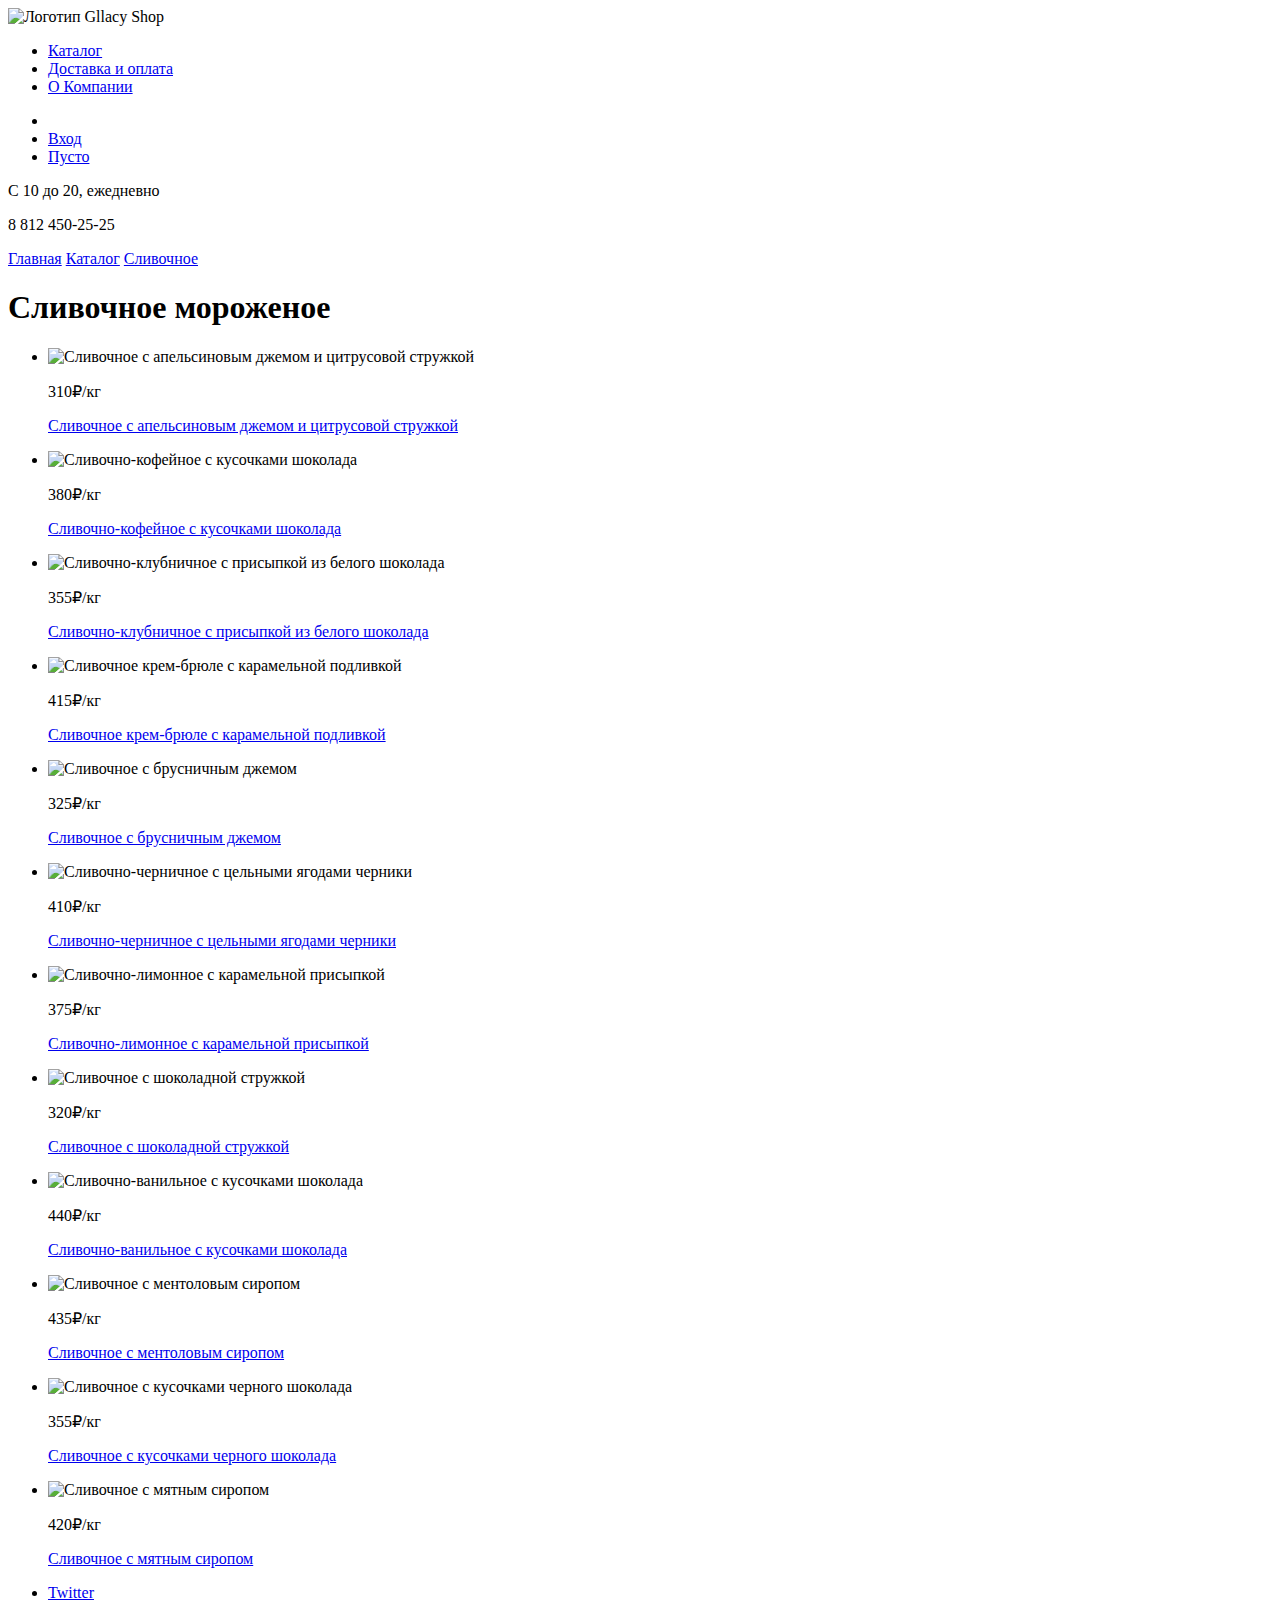
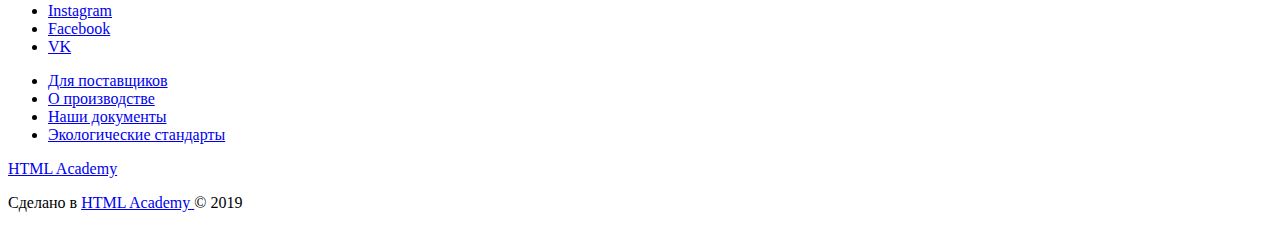
==== catalog.html @ faef2a08 "прогнал через валидатор и увидел пару грубых ошибок!!" ====
<!DOCTYPE html>
<html lang="ru">
  <head>
    <meta charset="utf-8">
    <title>HTML Academy: Глейси</title>
    <link rel="stylesheet" href="style.css">
  </head>
  <body>
    <header class="main-header">
         <nav class="main-navigation">
           <a class="main-header-logo">
             <img src="img/index-logo.svg" alt="Логотип Gllacy Shop">
           </a>
           <ul class="site-navigation">
            <li class="navs"><a href="catalog.html">Каталог</a></li>
            <li class="navs"><a href="delivery.html">Доставка и оплата</a></li>
            <li class="navs"><a href="about.html">О Компании</a></li>
          </ul>
          <ul class="user-navigation">
            <li class="search">
              <!-- здесь будет кнопка поиска -->
            </li>
            <li class="login-link">
              <a href="entrance.html">Вход</a>
            </li>
            <li class="basket">
              <a href="basket.html">Пусто</a>
            </li>
          </ul>
           </nav>
           <section class="timeandphone">
             <p class="time">
               С 10 до 20, ежедневно
             </p>
             <p class="phone">
               8 812 450-25-25
             </p>
           </section>
         </header>

        <div class="catalog">
          <a href="#">Главная</a>
          <a href="#">Каталог</a>
          <a class="active" href="#">Сливочное</a>
        </div>

        <h1>Сливочное мороженое</h1>


       <main class="ice-cream">
         <ul class="ice-cream-list">
           <!-- Первая строка -->
           <li class="ice-cream-item">
             <img src="#" alt="Сливочное с апельсиновым джемом и цитрусовой стружкой">
             <p>
               310₽<span class="kg">/кг</span>
             </p>
            <p>
              <a href="#">Сливочное с апельсиновым джемом и цитрусовой стружкой</a>
            </p>
           </li>
           <li class="ice-cream-item">
             <img src="#" alt="Сливочно-кофейное с кусочками шоколада">
             <p>
               380₽<span class="kg">/кг</span>
             </p>
            <p>
              <a href="#">Сливочно-кофейное с кусочками шоколада</a>
            </p>
           </li>
           <li class="ice-cream-item">
             <img src="#" alt="Сливочно-клубничное с присыпкой из белого шоколада">
             <p>
               355₽<span class="kg">/кг</span>
             </p>
            <p>
              <a href="#">Сливочно-клубничное с присыпкой из белого шоколада</a>
            </p>
           </li>
           <li class="ice-cream-item">
             <img src="#" alt="Сливочное крем-брюле с карамельной подливкой">
             <p>
               415₽<span class="kg">/кг</span>
             </p>
            <p>
              <a href="#">Сливочное крем-брюле с карамельной подливкой</a>
            </p>
           </li>
          <!-- Вторая строка -->
           <li class="ice-cream-item">
             <img src="#" alt="Сливочное с брусничным джемом">
             <p>
               325₽<span class="kg">/кг</span>
             </p>
            <p>
              <a href="#">Сливочное с брусничным джемом</a>
            </p>
           </li>
           <li class="ice-cream-item">
             <img src="#" alt="Сливочно-черничное с цельными ягодами черники">
             <p>
               410₽<span class="kg">/кг</span>
             </p>
            <p>
              <a href="#">Сливочно-черничное с цельными ягодами черники</a>
            </p>
           </li>
           <li class="ice-cream-item">
             <img src="#" alt="Сливочно-лимонное с карамельной присыпкой">
             <p>
               375₽<span class="kg">/кг</span>
             </p>
            <p>
              <a href="#">Сливочно-лимонное с карамельной присыпкой</a>
            </p>
           </li>
           <li class="ice-cream-item">
             <img src="#" alt="Сливочное с шоколадной стружкой">
             <p>
               320₽<span class="kg">/кг</span>
             </p>
            <p>
              <a href="#">Сливочное с шоколадной стружкой</a>
            </p>
           </li>
           <!-- Третья строка -->
           <li class="ice-cream-item">
             <img src="#" alt="Сливочно-ванильное с кусочками шоколада">
             <p>
               440₽<span class="kg">/кг</span>
             </p>
            <p>
              <a href="#">Сливочно-ванильное с кусочками шоколада</a>
            </p>
           </li>
           <li class="ice-cream-item">
             <img src="#" alt="Сливочное с ментоловым сиропом">
             <p>
               435₽<span class="kg">/кг</span>
             </p>
            <p>
              <a href="#">Сливочное с ментоловым сиропом</a>
            </p>
           </li>
           <li class="ice-cream-item">
             <img src="#" alt="Сливочное с кусочками черного шоколада">
             <p>
               355₽<span class="kg">/кг</span>
             </p>
            <p>
              <a href="#">Сливочное с кусочками черного шоколада</a>
            </p>
           </li>
           <li class="ice-cream-item">
             <img src="#" alt="Сливочное с мятным сиропом">
             <p>
               420₽<span class="kg">/кг</span>
             </p>
            <p>
              <a href="#">Сливочное с мятным сиропом</a>
            </p>
           </li>
         </ul>


       </main>
       <footer class="main-footer">
         <ul class="footer-social">
           <li class="social-button"><a href="#">Twitter</a></li>
           <li class="social-button"><a href="#">Instagram</a></li>
           <li class="social-button"><a href="#">Facebook</a></li>
           <li class="social-button"><a href="#">VK</a></li>
         </ul>
           <ul class="about">
             <li><a class="about-link" href="supplier.html">Для поставщиков</a></li>
             <li><a class="about-link" href="aboutus.html">О производстве</a></li>
             <li><a class="about-link" href="docs.html">Наши документы</a></li>
             <li><a class="about-link" href="eco.html">Экологические стандарты</a></li>
           </ul>
         <div class="copyright">
           <a class="copyright-button" href="https://htmlacademy.ru/intensive/htmlcss">
             HTML Academy
           </a>
           <p>
             Сделано в <a href="https://htmlacademy.ru/intensive/htmlcss">
               HTML Academy
             </a> © 2019
           </p>
         </div>
       </footer>
  </body>
</html>
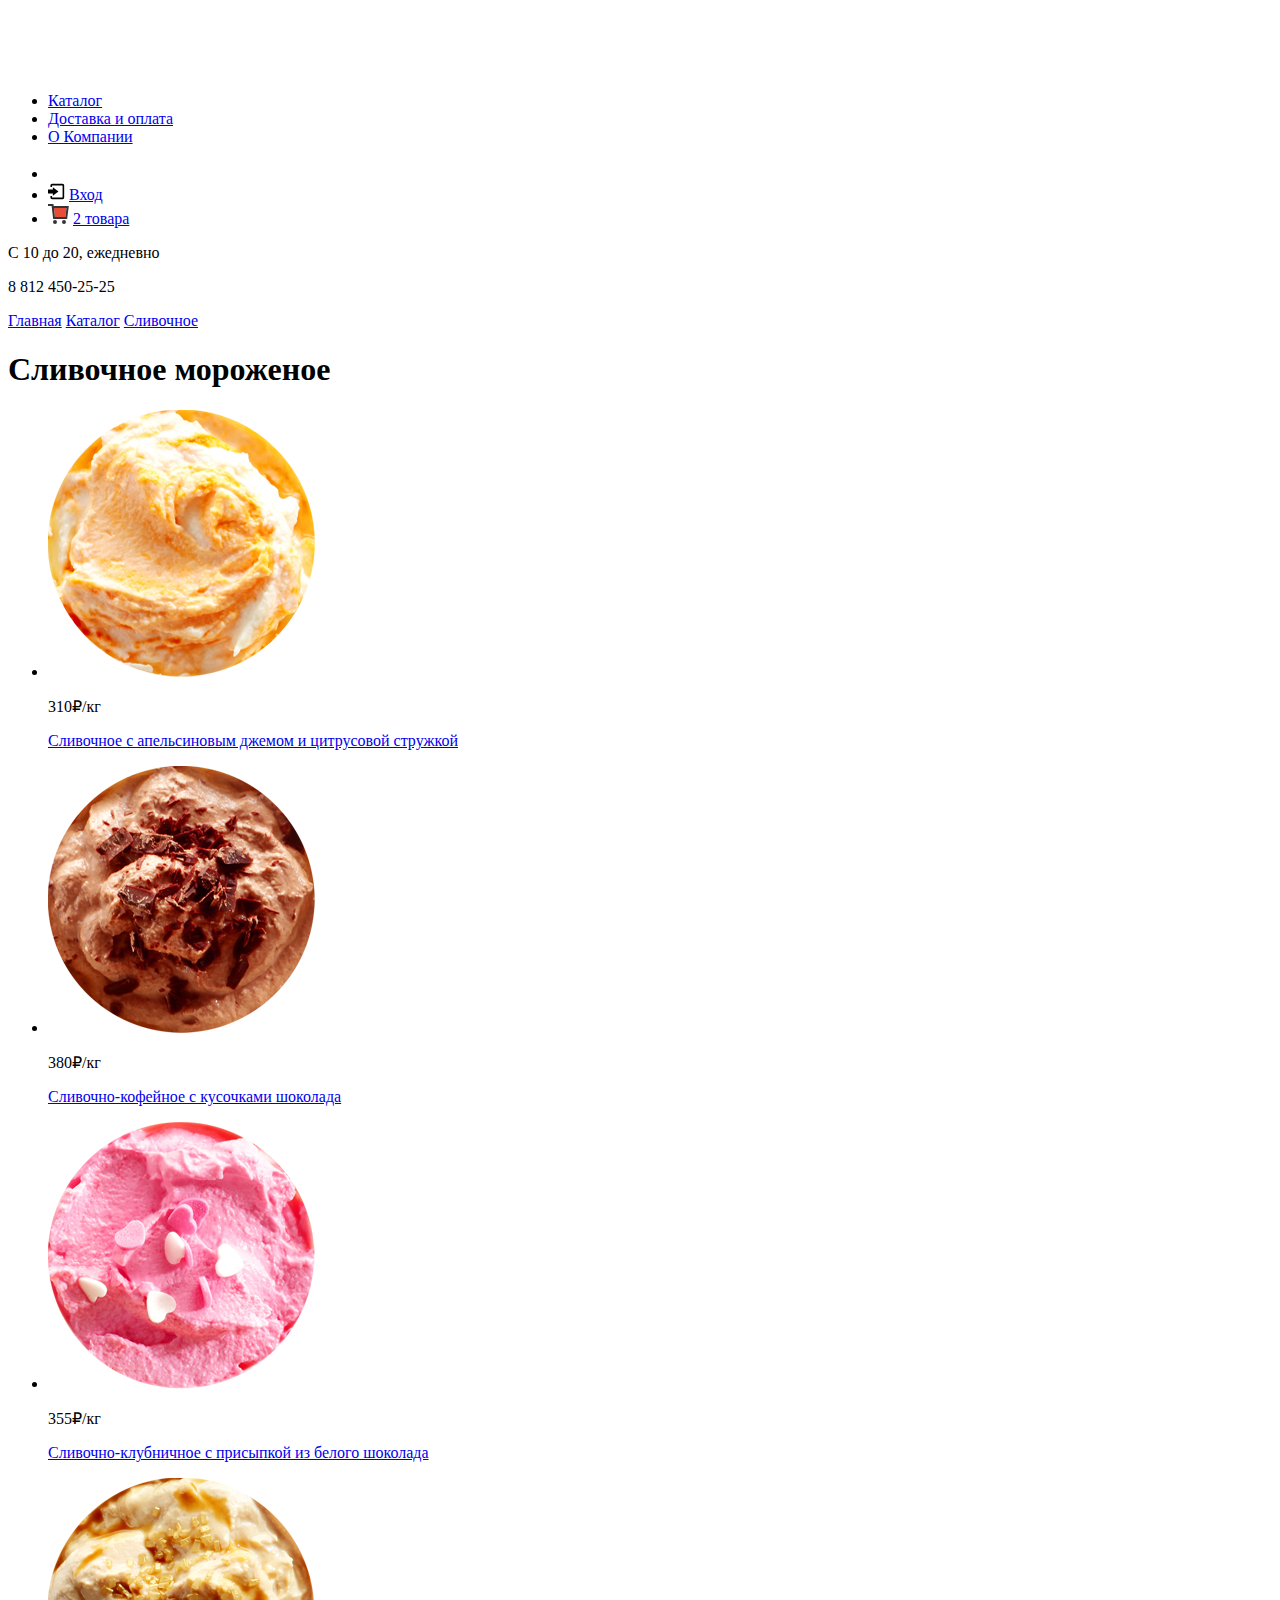
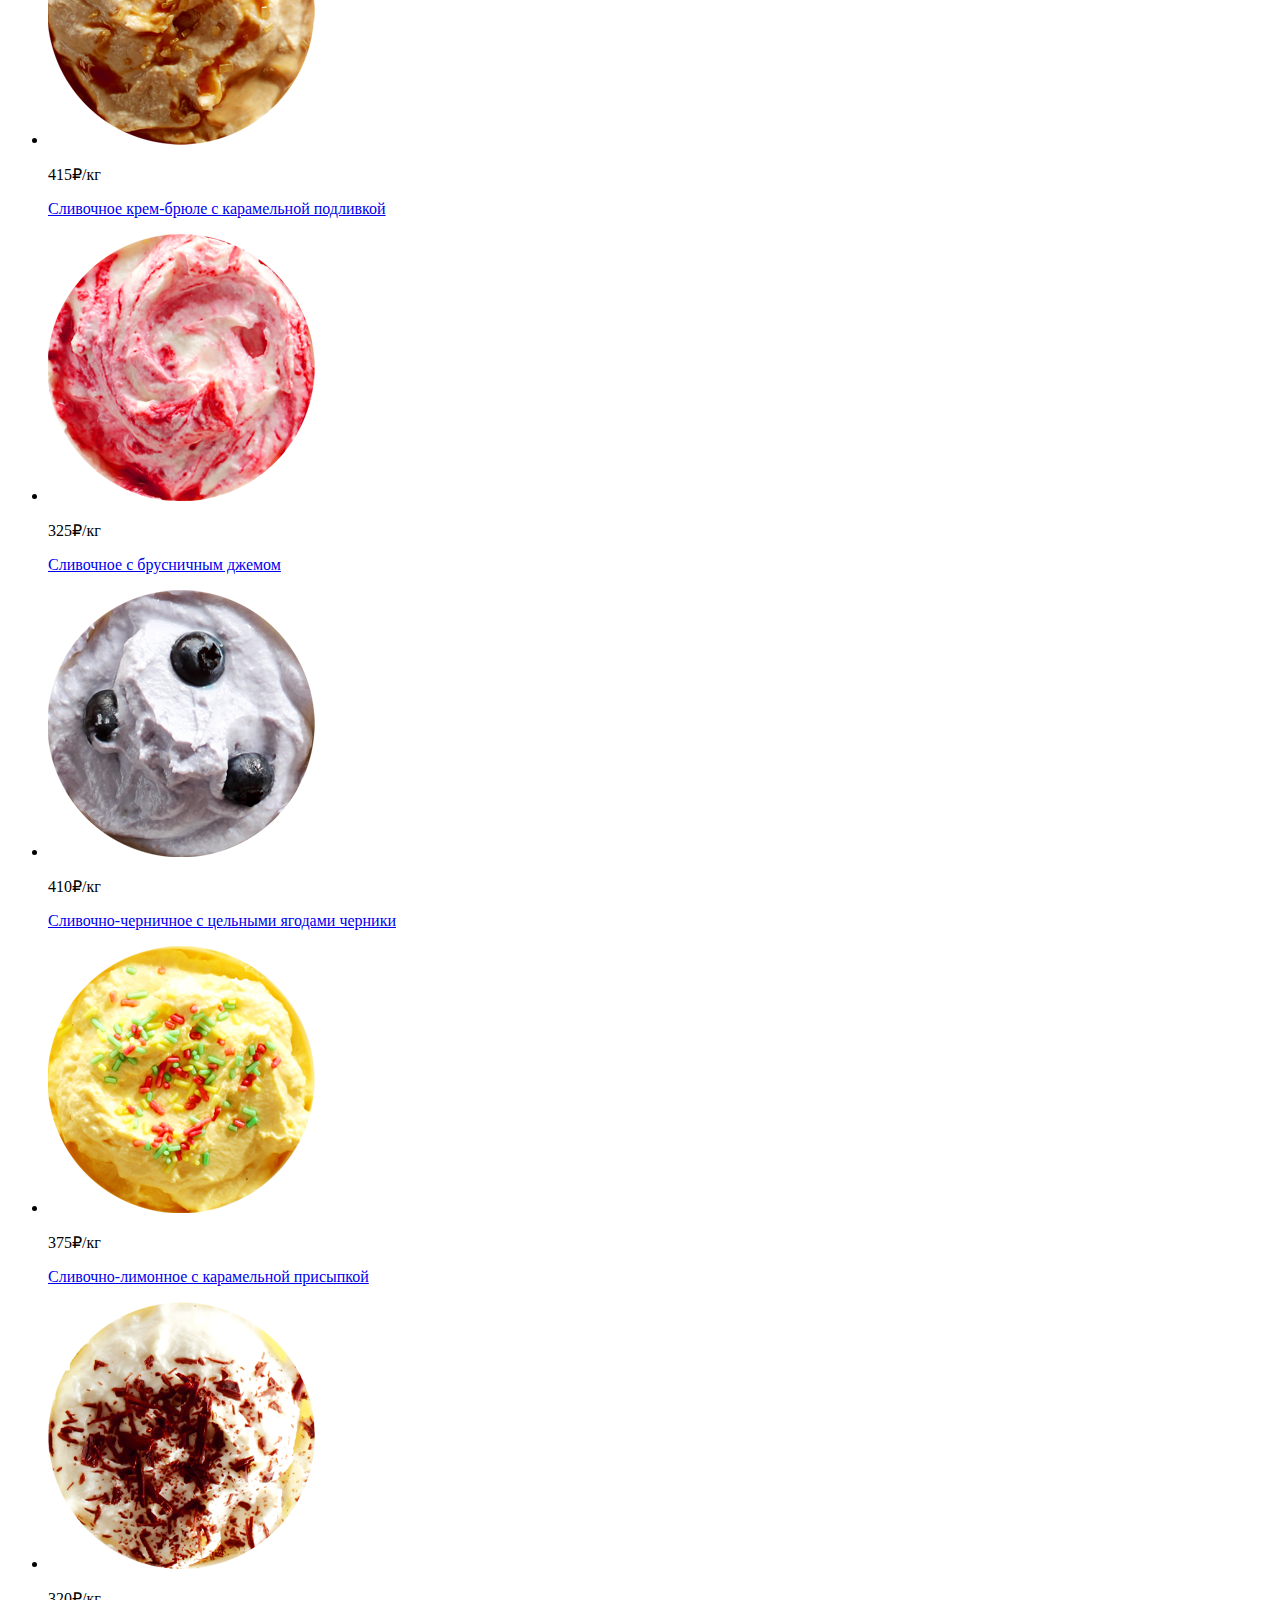
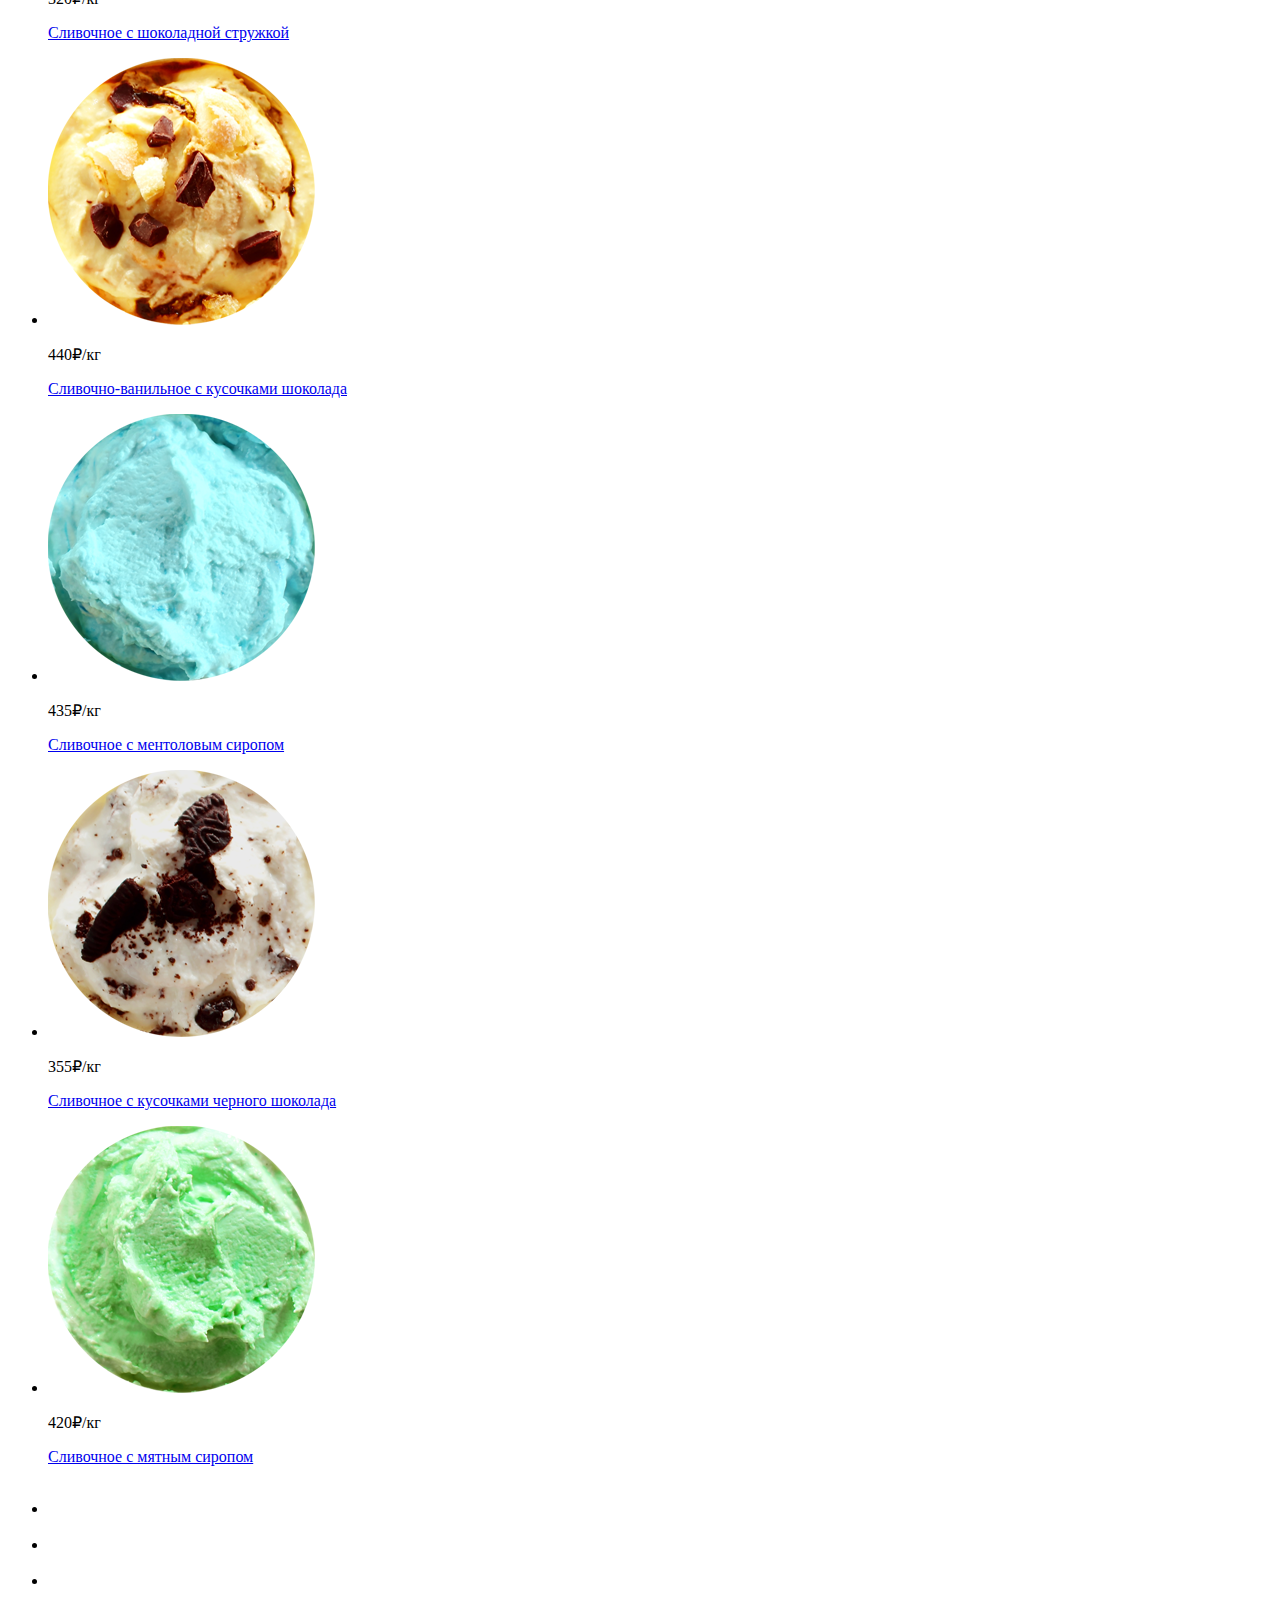
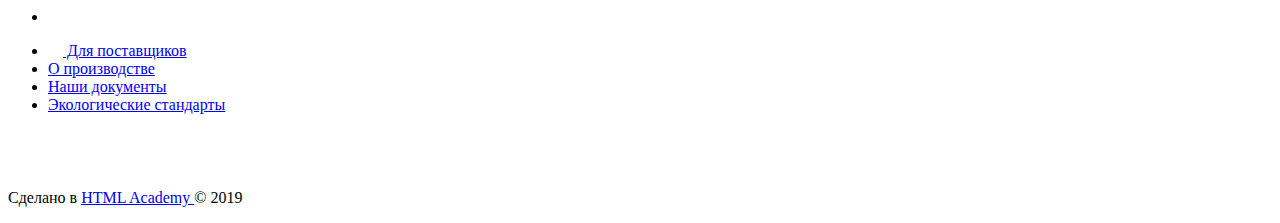
==== commit fff50b74: "6. Основное задание: готовим графику личного проекта" ====
--- a/catalog.html
+++ b/catalog.html
@@ -9,7 +9,7 @@
     <header class="main-header">
          <nav class="main-navigation">
            <a class="main-header-logo">
-             <img src="img/index-logo.svg" alt="Логотип Gllacy Shop">
+             <img src="img/logo.svg" width="154" height="64" alt="Логотип Gllacy Shop">
            </a>
            <ul class="site-navigation">
             <li class="navs"><a href="catalog.html">Каталог</a></li>
@@ -18,13 +18,15 @@
           </ul>
           <ul class="user-navigation">
             <li class="search">
-              <!-- здесь будет кнопка поиска -->
+              <img src="img/loupe.svg" width="17" height="17" alt="лупа поиска">
             </li>
             <li class="login-link">
+              <img src="img/entrance.svg" width="17" height="17" alt="Вход">
               <a href="entrance.html">Вход</a>
             </li>
             <li class="basket">
-              <a href="basket.html">Пусто</a>
+              <img src="img/basket-red.svg" width="21" height="20" alt="Пустая корзина">
+              <a href="basket.html">2 товара</a>
             </li>
           </ul>
            </nav>
@@ -51,7 +53,7 @@
          <ul class="ice-cream-list">
            <!-- Первая строка -->
            <li class="ice-cream-item">
-             <img src="#" alt="Сливочное с апельсиновым джемом и цитрусовой стружкой">
+             <img src="img/1.png" width="267" height="267" alt="Сливочное с апельсиновым джемом и цитрусовой стружкой">
              <p>
                310₽<span class="kg">/кг</span>
              </p>
@@ -60,7 +62,7 @@
             </p>
            </li>
            <li class="ice-cream-item">
-             <img src="#" alt="Сливочно-кофейное с кусочками шоколада">
+             <img src="img/2.png" width="267" height="267" alt="Сливочно-кофейное с кусочками шоколада">
              <p>
                380₽<span class="kg">/кг</span>
              </p>
@@ -69,7 +71,7 @@
             </p>
            </li>
            <li class="ice-cream-item">
-             <img src="#" alt="Сливочно-клубничное с присыпкой из белого шоколада">
+             <img src="img/3.png" width="267" height="267" alt="Сливочно-клубничное с присыпкой из белого шоколада">
              <p>
                355₽<span class="kg">/кг</span>
              </p>
@@ -78,7 +80,7 @@
             </p>
            </li>
            <li class="ice-cream-item">
-             <img src="#" alt="Сливочное крем-брюле с карамельной подливкой">
+             <img src="img/4.png" width="267" height="267" alt="Сливочное крем-брюле с карамельной подливкой">
              <p>
                415₽<span class="kg">/кг</span>
              </p>
@@ -88,7 +90,7 @@
            </li>
           <!-- Вторая строка -->
            <li class="ice-cream-item">
-             <img src="#" alt="Сливочное с брусничным джемом">
+             <img src="img/5.png" width="267" height="267" alt="Сливочное с брусничным джемом">
              <p>
                325₽<span class="kg">/кг</span>
              </p>
@@ -97,7 +99,7 @@
             </p>
            </li>
            <li class="ice-cream-item">
-             <img src="#" alt="Сливочно-черничное с цельными ягодами черники">
+            <img src="img/6.png" width="267" height="267" alt="Сливочно-черничное с цельными ягодами черники">
              <p>
                410₽<span class="kg">/кг</span>
              </p>
@@ -106,7 +108,7 @@
             </p>
            </li>
            <li class="ice-cream-item">
-             <img src="#" alt="Сливочно-лимонное с карамельной присыпкой">
+             <img src="img/7.png" width="267" height="267" alt="Сливочно-лимонное с карамельной присыпкой">
              <p>
                375₽<span class="kg">/кг</span>
              </p>
@@ -115,7 +117,7 @@
             </p>
            </li>
            <li class="ice-cream-item">
-             <img src="#" alt="Сливочное с шоколадной стружкой">
+            <img src="img/8.png" width="267" height="267" alt="Сливочное с шоколадной стружкой">
              <p>
                320₽<span class="kg">/кг</span>
              </p>
@@ -125,7 +127,7 @@
            </li>
            <!-- Третья строка -->
            <li class="ice-cream-item">
-             <img src="#" alt="Сливочно-ванильное с кусочками шоколада">
+             <img src="img/9.png" width="267" height="267" alt="Сливочно-ванильное с кусочками шоколада">
              <p>
                440₽<span class="kg">/кг</span>
              </p>
@@ -134,7 +136,7 @@
             </p>
            </li>
            <li class="ice-cream-item">
-             <img src="#" alt="Сливочное с ментоловым сиропом">
+             <img src="img/10.png" width="267" height="267" alt="Сливочное с ментоловым сиропом">
              <p>
                435₽<span class="kg">/кг</span>
              </p>
@@ -143,7 +145,7 @@
             </p>
            </li>
            <li class="ice-cream-item">
-             <img src="#" alt="Сливочное с кусочками черного шоколада">
+             <img src="img/11.png" width="267" height="267" alt="Сливочное с кусочками черного шоколада">
              <p>
                355₽<span class="kg">/кг</span>
              </p>
@@ -152,7 +154,7 @@
             </p>
            </li>
            <li class="ice-cream-item">
-             <img src="#" alt="Сливочное с мятным сиропом">
+            <img src="img/12.png" width="267" height="267" alt="Сливочное с мятным сиропом">
              <p>
                420₽<span class="kg">/кг</span>
              </p>
@@ -166,20 +168,30 @@
        </main>
        <footer class="main-footer">
          <ul class="footer-social">
-           <li class="social-button"><a href="#">Twitter</a></li>
-           <li class="social-button"><a href="#">Instagram</a></li>
-           <li class="social-button"><a href="#">Facebook</a></li>
-           <li class="social-button"><a href="#">VK</a></li>
+           <li class="social-button">
+             <img src="img/twitter.svg" width="32" height="32" alt="Twitter" />
+           </li>
+           <li class="social-button">
+             <img src="img/instagram.svg" width="32" height="32" alt="Instagram" />
+           </li>
+           <li class="social-button">
+             <img src="img/facebook.svg" width="32" height="32" alt="Facebook" />
+           </li>
+           <li class="social-button">
+             <img src="img/vk.svg" width="32" height="32" alt="VK" />
+           </li>
          </ul>
            <ul class="about">
-             <li><a class="about-link" href="supplier.html">Для поставщиков</a></li>
+             <li><a class="about-link" href="supplier.html">
+               <img src="img/heart.svg" width="15" height="13" alt="сердечко" />
+               Для поставщиков</a></li>
              <li><a class="about-link" href="aboutus.html">О производстве</a></li>
              <li><a class="about-link" href="docs.html">Наши документы</a></li>
              <li><a class="about-link" href="eco.html">Экологические стандарты</a></li>
            </ul>
          <div class="copyright">
            <a class="copyright-button" href="https://htmlacademy.ru/intensive/htmlcss">
-             HTML Academy
+             <img src="img/logo-htmlacademy.svg" width="108" height="39" alt="HTML Academy" />
            </a>
            <p>
              Сделано в <a href="https://htmlacademy.ru/intensive/htmlcss">
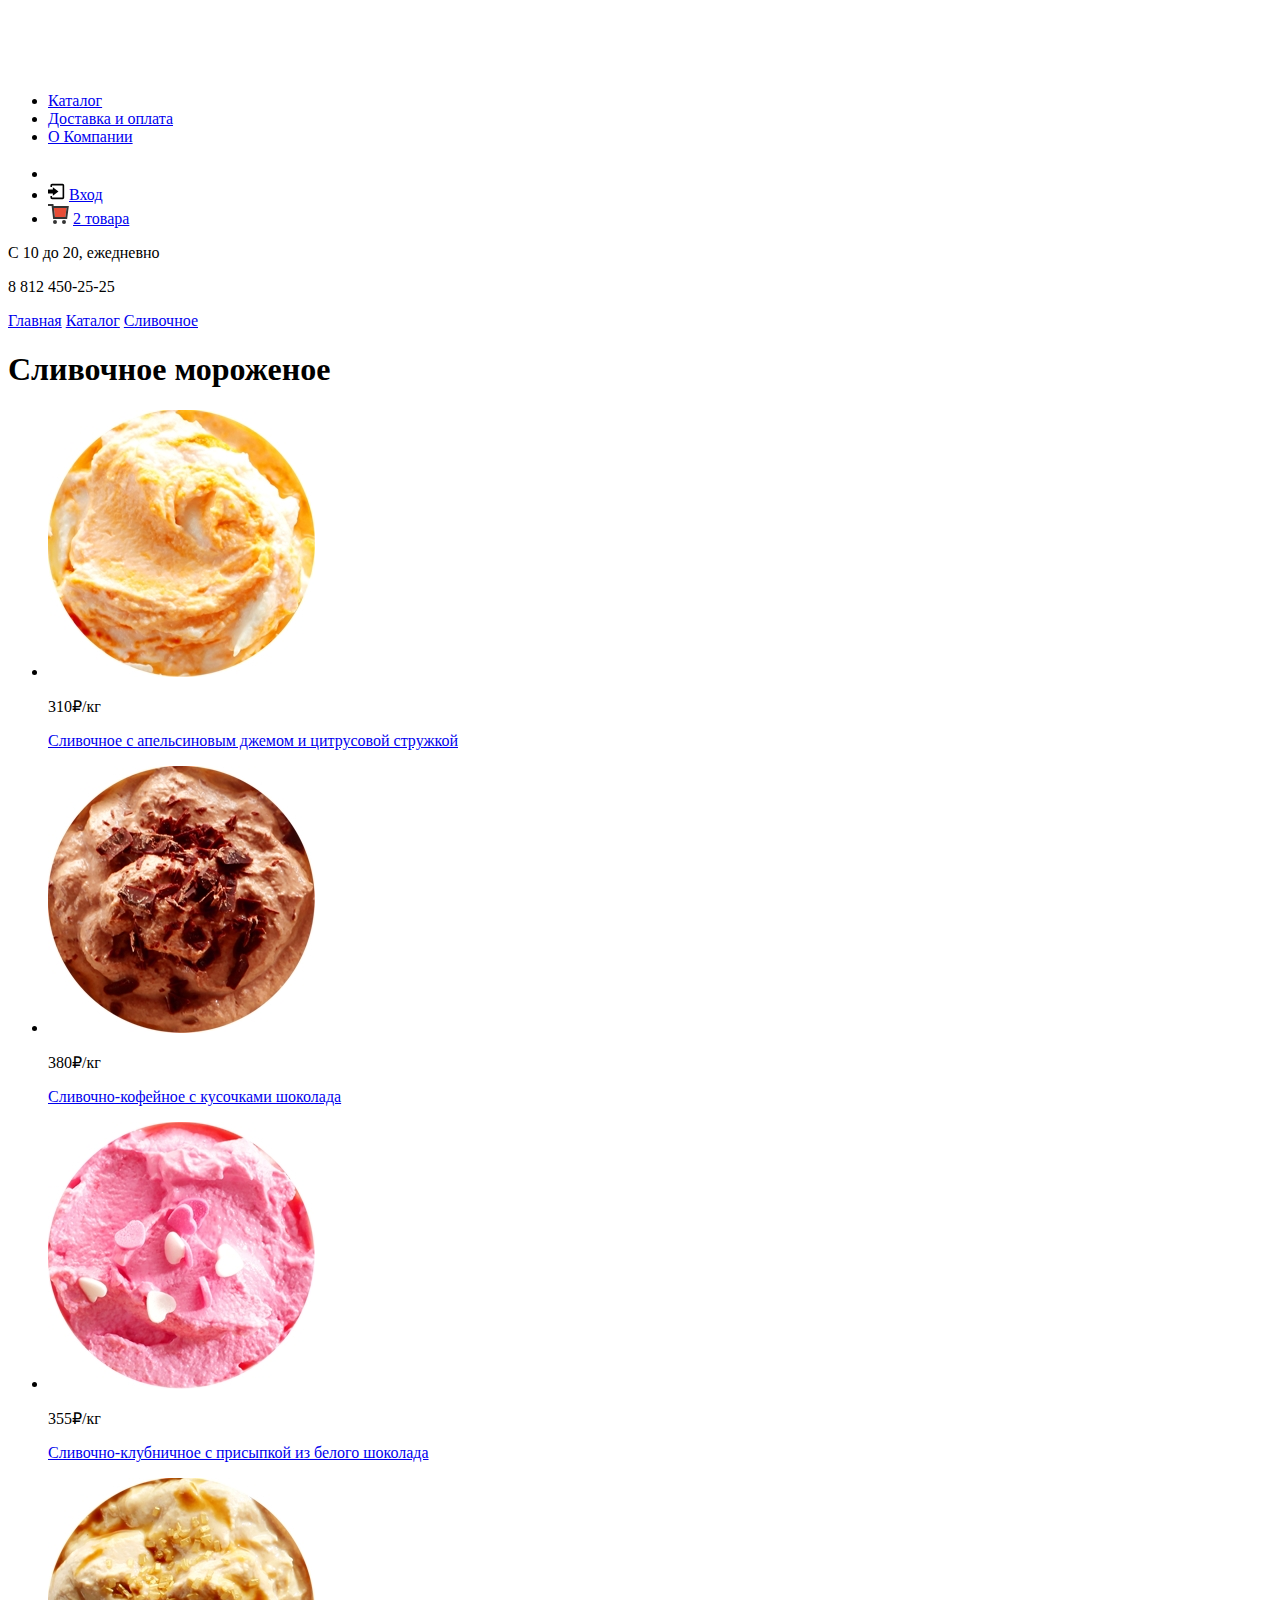
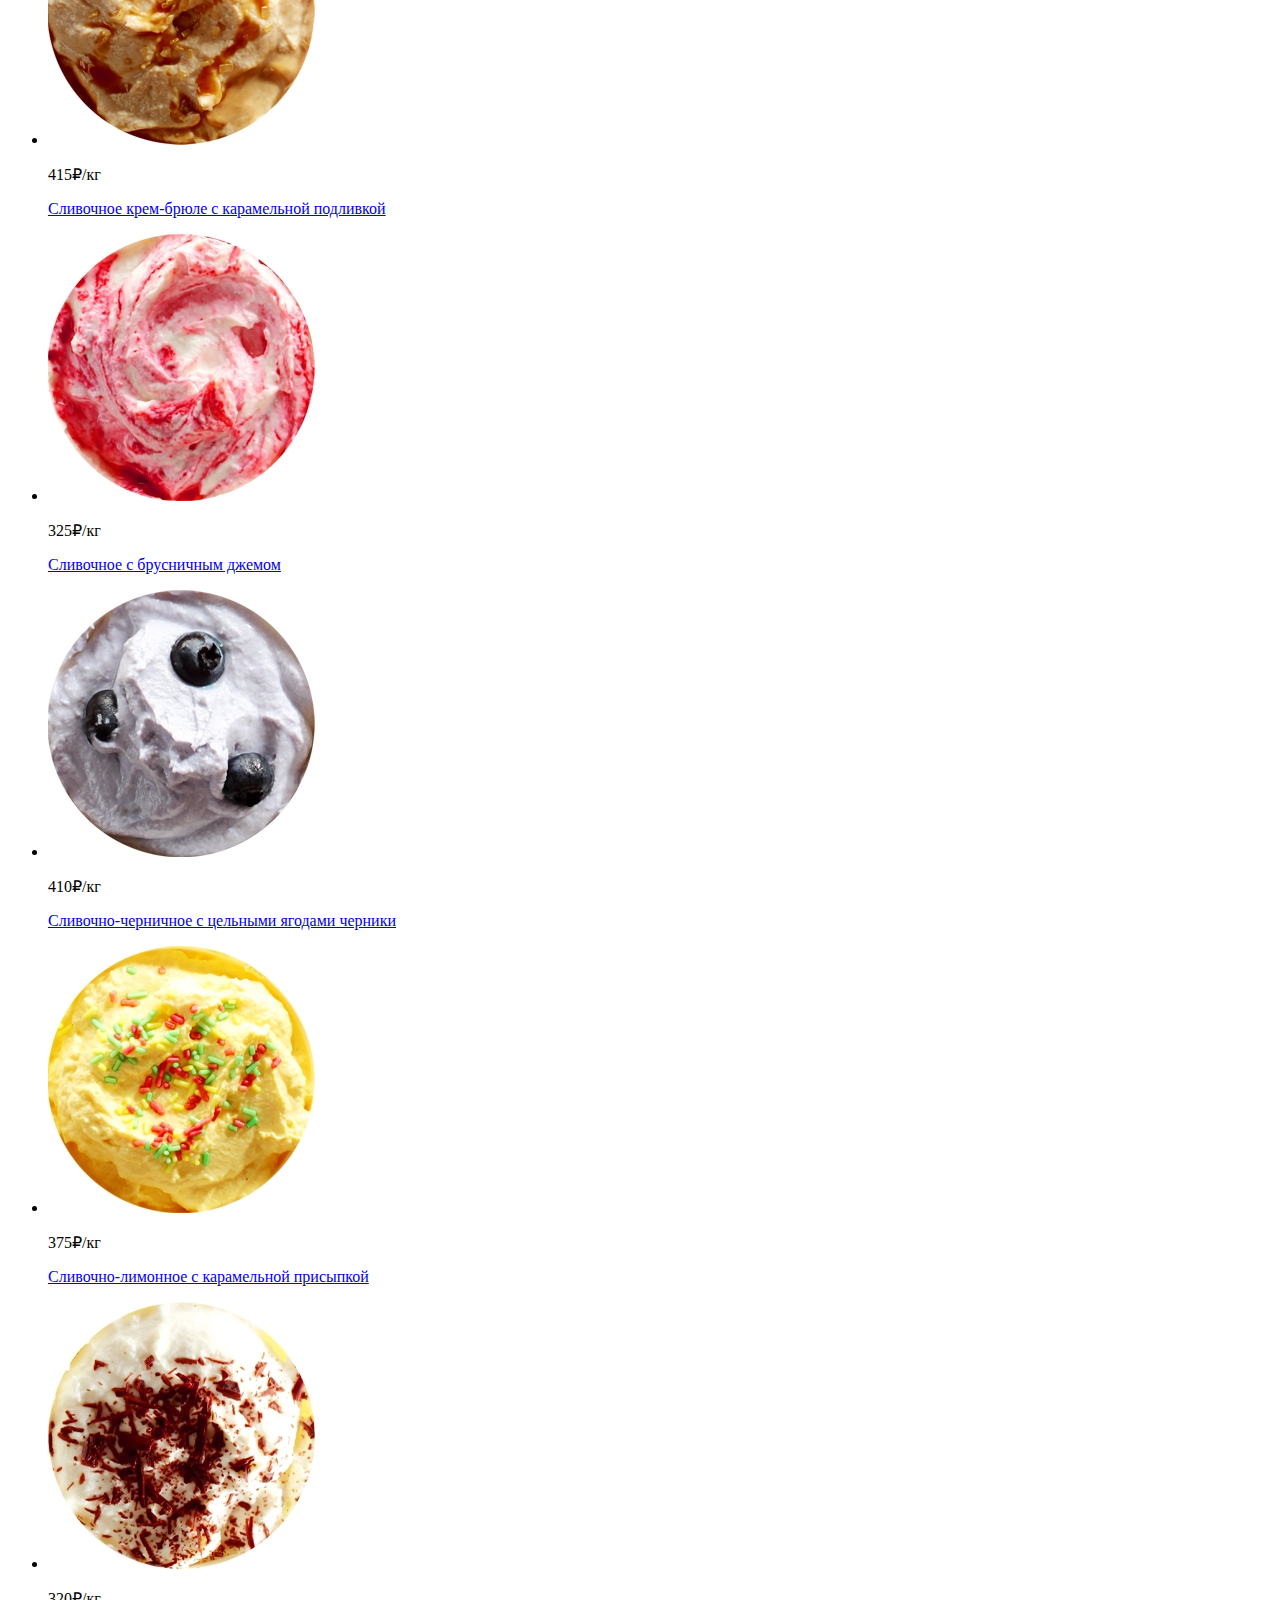
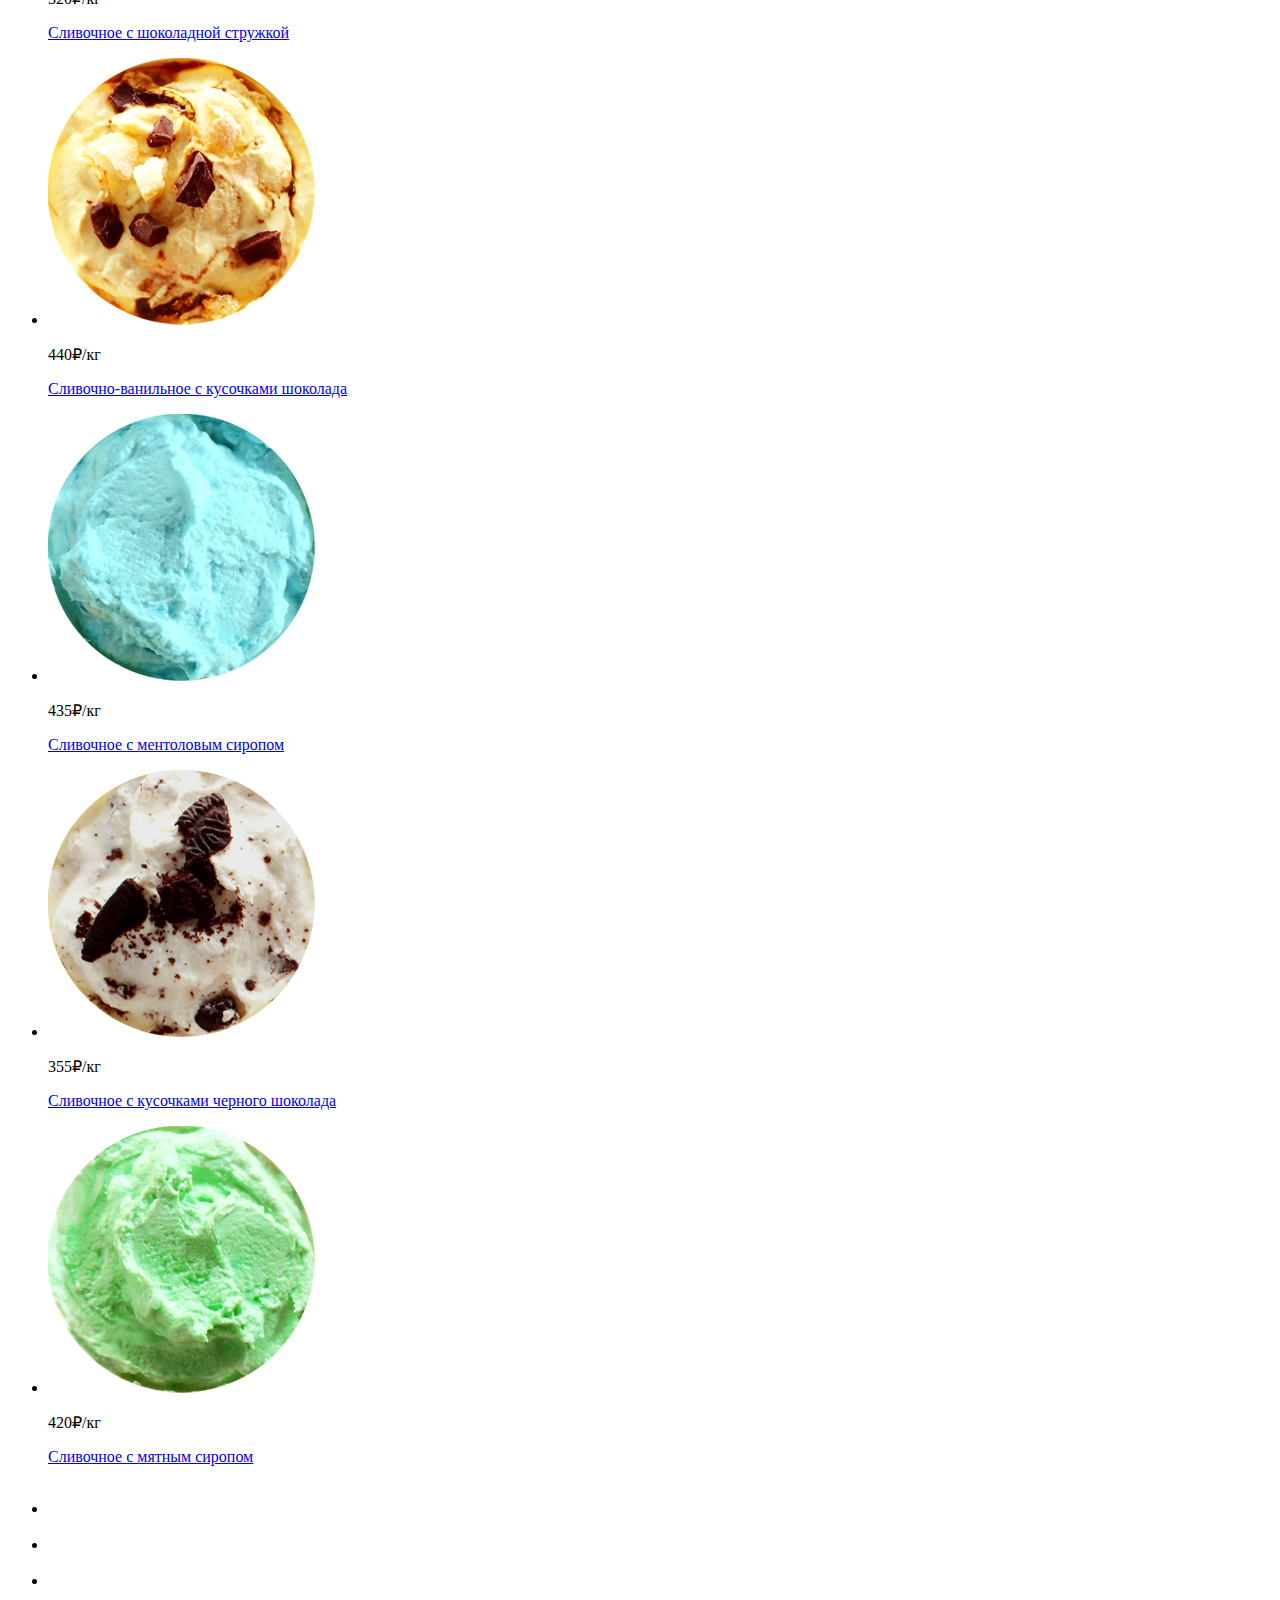
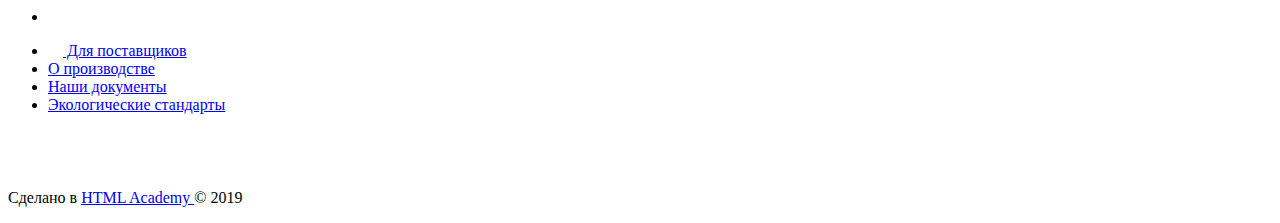
==== commit c2c477b6: "did i get you right? :)" ====
--- a/catalog.html
+++ b/catalog.html
@@ -53,7 +53,7 @@
          <ul class="ice-cream-list">
            <!-- Первая строка -->
            <li class="ice-cream-item">
-             <img src="img/1.png" width="267" height="267" alt="Сливочное с апельсиновым джемом и цитрусовой стружкой">
+             <img src="img/1.jpg" width="267" height="267" alt="Сливочное с апельсиновым джемом и цитрусовой стружкой">
              <p>
                310₽<span class="kg">/кг</span>
              </p>
@@ -62,7 +62,7 @@
             </p>
            </li>
            <li class="ice-cream-item">
-             <img src="img/2.png" width="267" height="267" alt="Сливочно-кофейное с кусочками шоколада">
+             <img src="img/2.jpg" width="267" height="267" alt="Сливочно-кофейное с кусочками шоколада">
              <p>
                380₽<span class="kg">/кг</span>
              </p>
@@ -71,7 +71,7 @@
             </p>
            </li>
            <li class="ice-cream-item">
-             <img src="img/3.png" width="267" height="267" alt="Сливочно-клубничное с присыпкой из белого шоколада">
+             <img src="img/3.jpg" width="267" height="267" alt="Сливочно-клубничное с присыпкой из белого шоколада">
              <p>
                355₽<span class="kg">/кг</span>
              </p>
@@ -80,7 +80,7 @@
             </p>
            </li>
            <li class="ice-cream-item">
-             <img src="img/4.png" width="267" height="267" alt="Сливочное крем-брюле с карамельной подливкой">
+             <img src="img/4.jpg" width="267" height="267" alt="Сливочное крем-брюле с карамельной подливкой">
              <p>
                415₽<span class="kg">/кг</span>
              </p>
@@ -90,7 +90,7 @@
            </li>
           <!-- Вторая строка -->
            <li class="ice-cream-item">
-             <img src="img/5.png" width="267" height="267" alt="Сливочное с брусничным джемом">
+             <img src="img/5.jpg" width="267" height="267" alt="Сливочное с брусничным джемом">
              <p>
                325₽<span class="kg">/кг</span>
              </p>
@@ -99,7 +99,7 @@
             </p>
            </li>
            <li class="ice-cream-item">
-            <img src="img/6.png" width="267" height="267" alt="Сливочно-черничное с цельными ягодами черники">
+            <img src="img/6.jpg" width="267" height="267" alt="Сливочно-черничное с цельными ягодами черники">
              <p>
                410₽<span class="kg">/кг</span>
              </p>
@@ -108,7 +108,7 @@
             </p>
            </li>
            <li class="ice-cream-item">
-             <img src="img/7.png" width="267" height="267" alt="Сливочно-лимонное с карамельной присыпкой">
+             <img src="img/7.jpg" width="267" height="267" alt="Сливочно-лимонное с карамельной присыпкой">
              <p>
                375₽<span class="kg">/кг</span>
              </p>
@@ -117,7 +117,7 @@
             </p>
            </li>
            <li class="ice-cream-item">
-            <img src="img/8.png" width="267" height="267" alt="Сливочное с шоколадной стружкой">
+            <img src="img/8.jpg" width="267" height="267" alt="Сливочное с шоколадной стружкой">
              <p>
                320₽<span class="kg">/кг</span>
              </p>
@@ -127,7 +127,7 @@
            </li>
            <!-- Третья строка -->
            <li class="ice-cream-item">
-             <img src="img/9.png" width="267" height="267" alt="Сливочно-ванильное с кусочками шоколада">
+             <img src="img/9.jpg" width="267" height="267" alt="Сливочно-ванильное с кусочками шоколада">
              <p>
                440₽<span class="kg">/кг</span>
              </p>
@@ -136,7 +136,7 @@
             </p>
            </li>
            <li class="ice-cream-item">
-             <img src="img/10.png" width="267" height="267" alt="Сливочное с ментоловым сиропом">
+             <img src="img/10.jpg" width="267" height="267" alt="Сливочное с ментоловым сиропом">
              <p>
                435₽<span class="kg">/кг</span>
              </p>
@@ -145,7 +145,7 @@
             </p>
            </li>
            <li class="ice-cream-item">
-             <img src="img/11.png" width="267" height="267" alt="Сливочное с кусочками черного шоколада">
+             <img src="img/11.jpg" width="267" height="267" alt="Сливочное с кусочками черного шоколада">
              <p>
                355₽<span class="kg">/кг</span>
              </p>
@@ -154,7 +154,7 @@
             </p>
            </li>
            <li class="ice-cream-item">
-            <img src="img/12.png" width="267" height="267" alt="Сливочное с мятным сиропом">
+            <img src="img/12.jpg" width="267" height="267" alt="Сливочное с мятным сиропом">
              <p>
                420₽<span class="kg">/кг</span>
              </p>
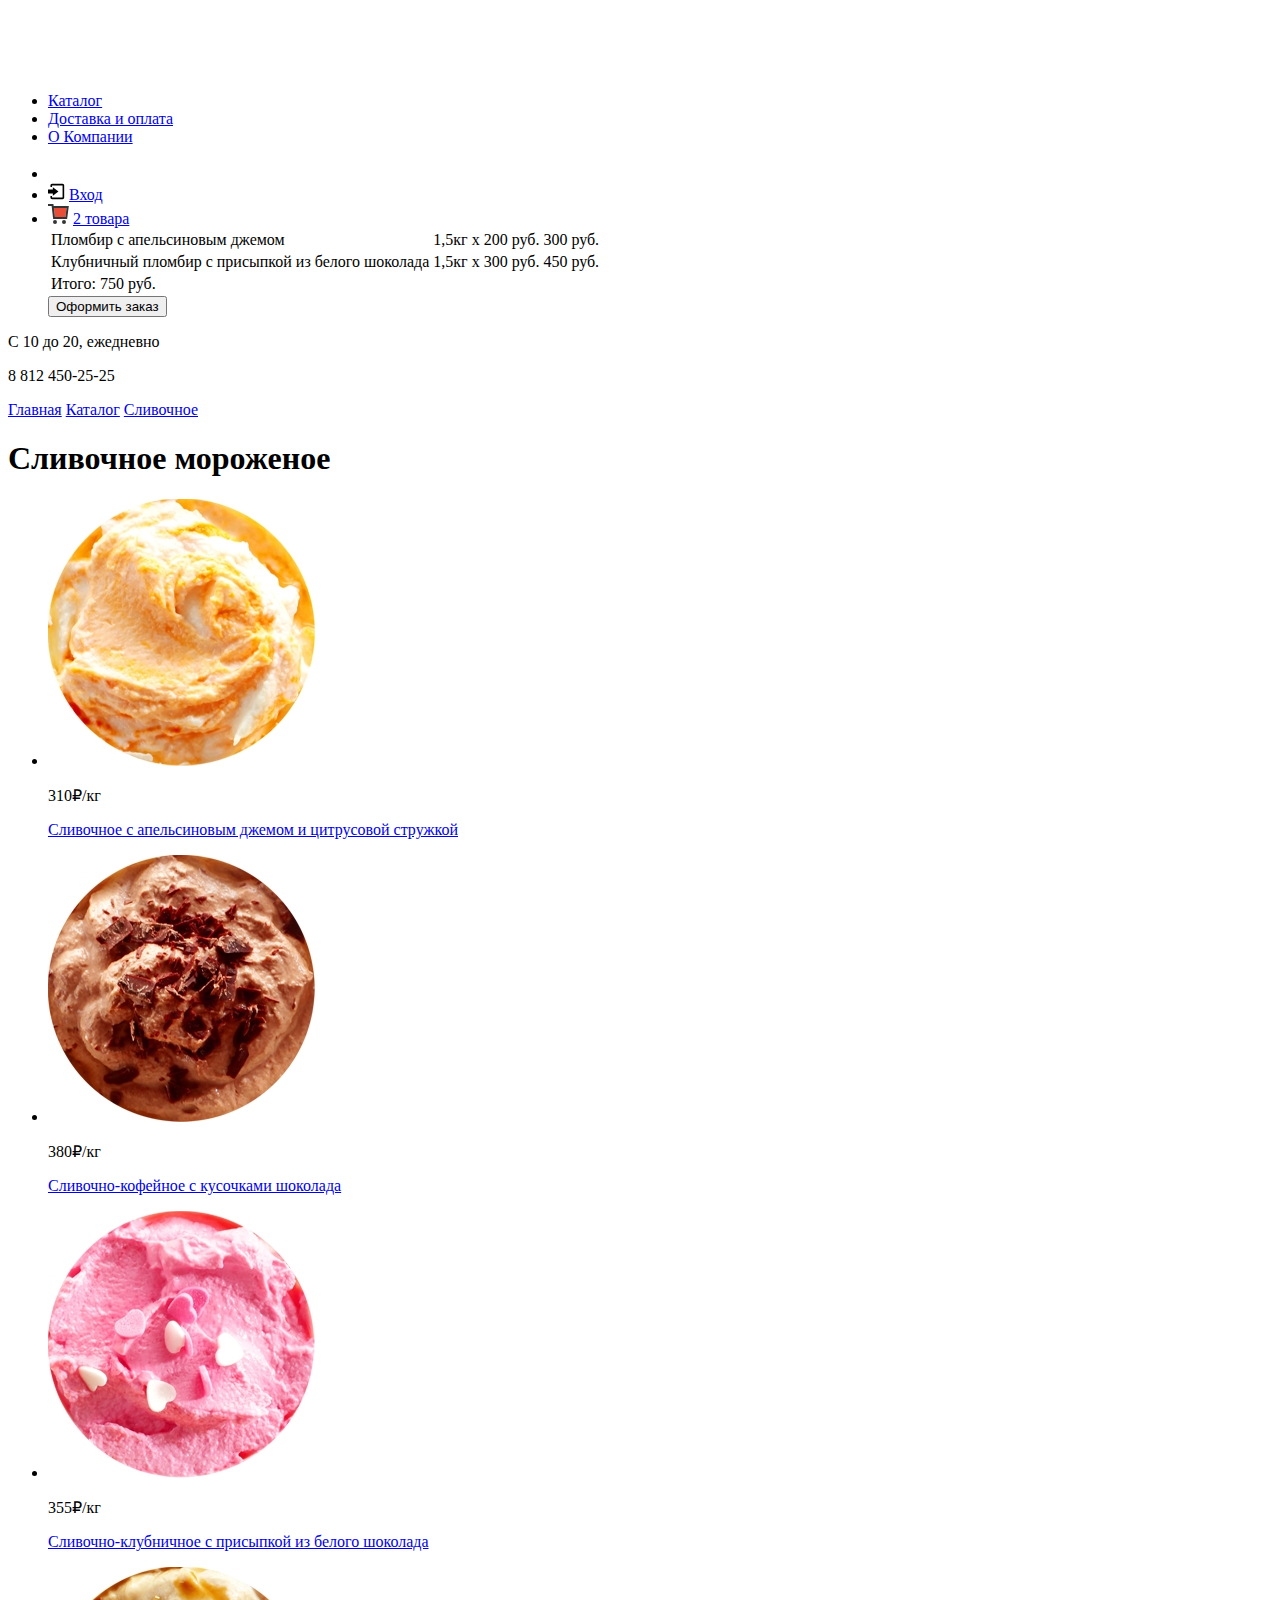
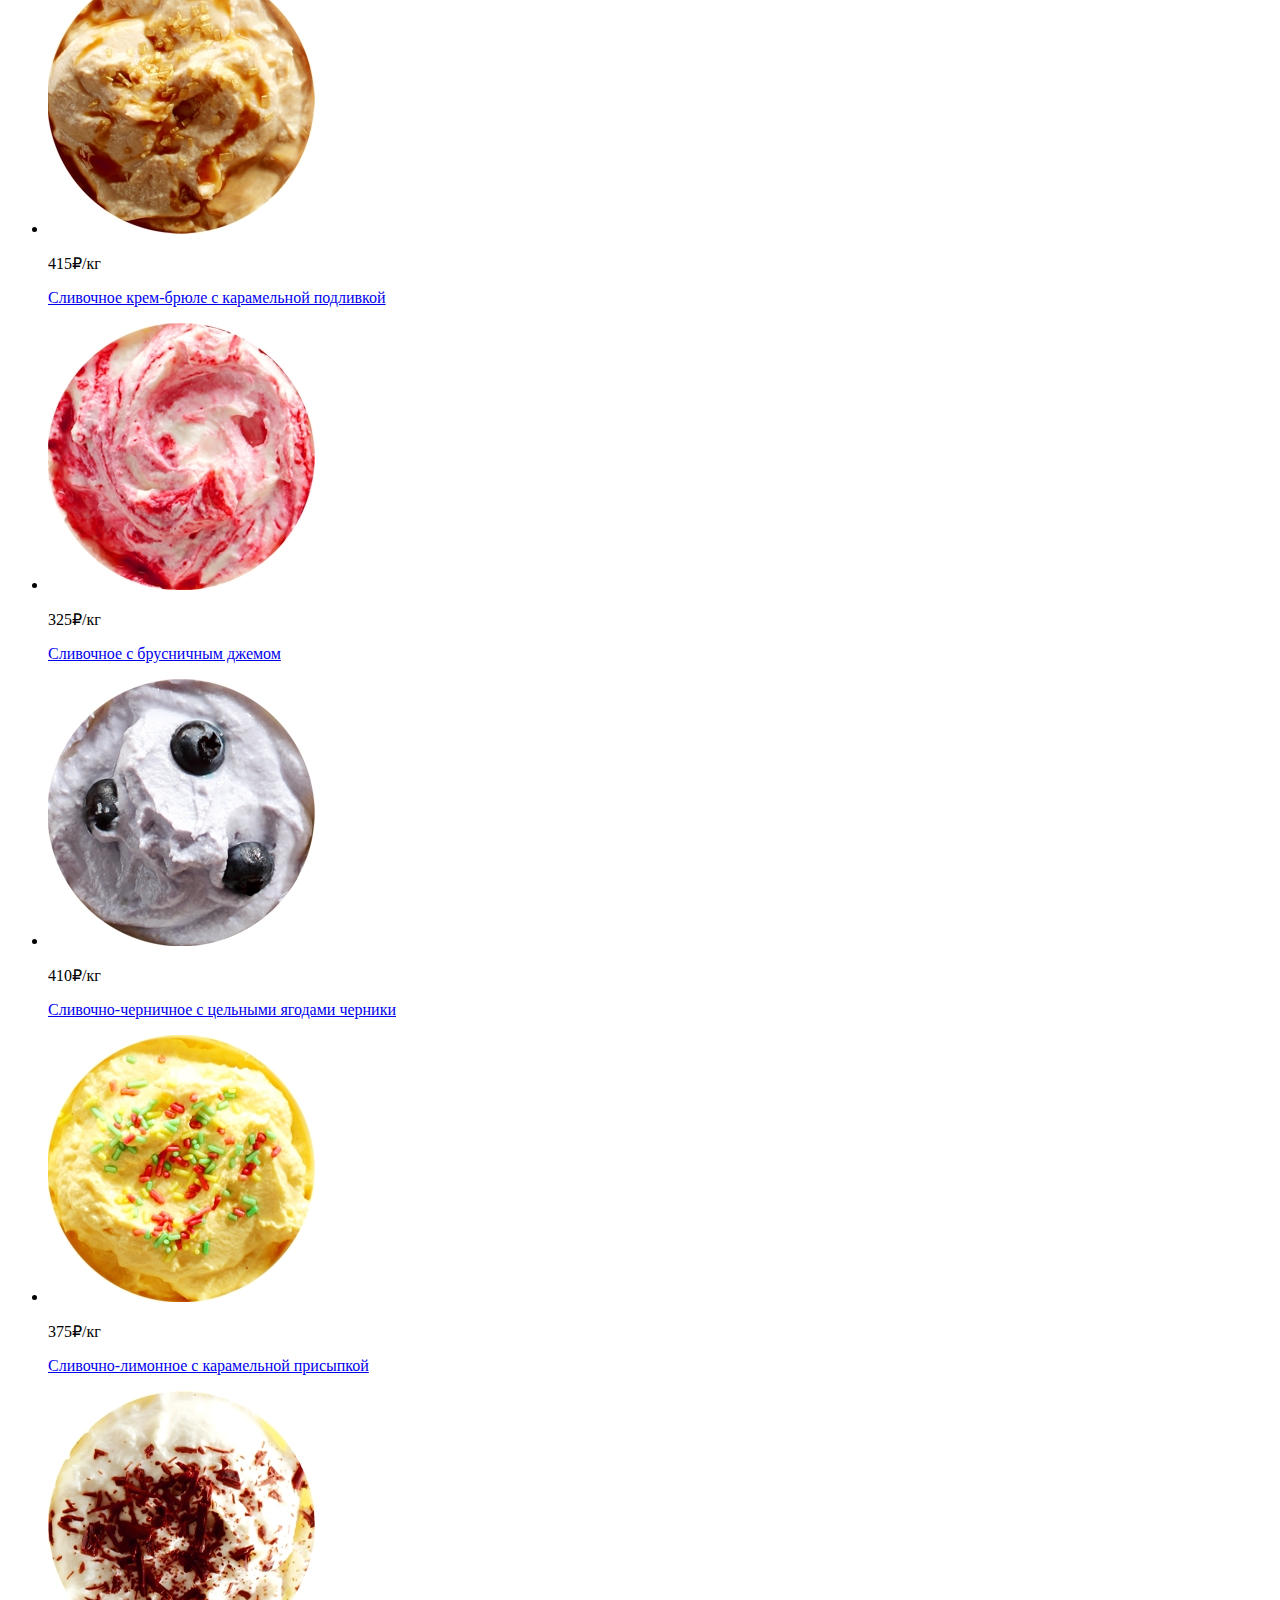
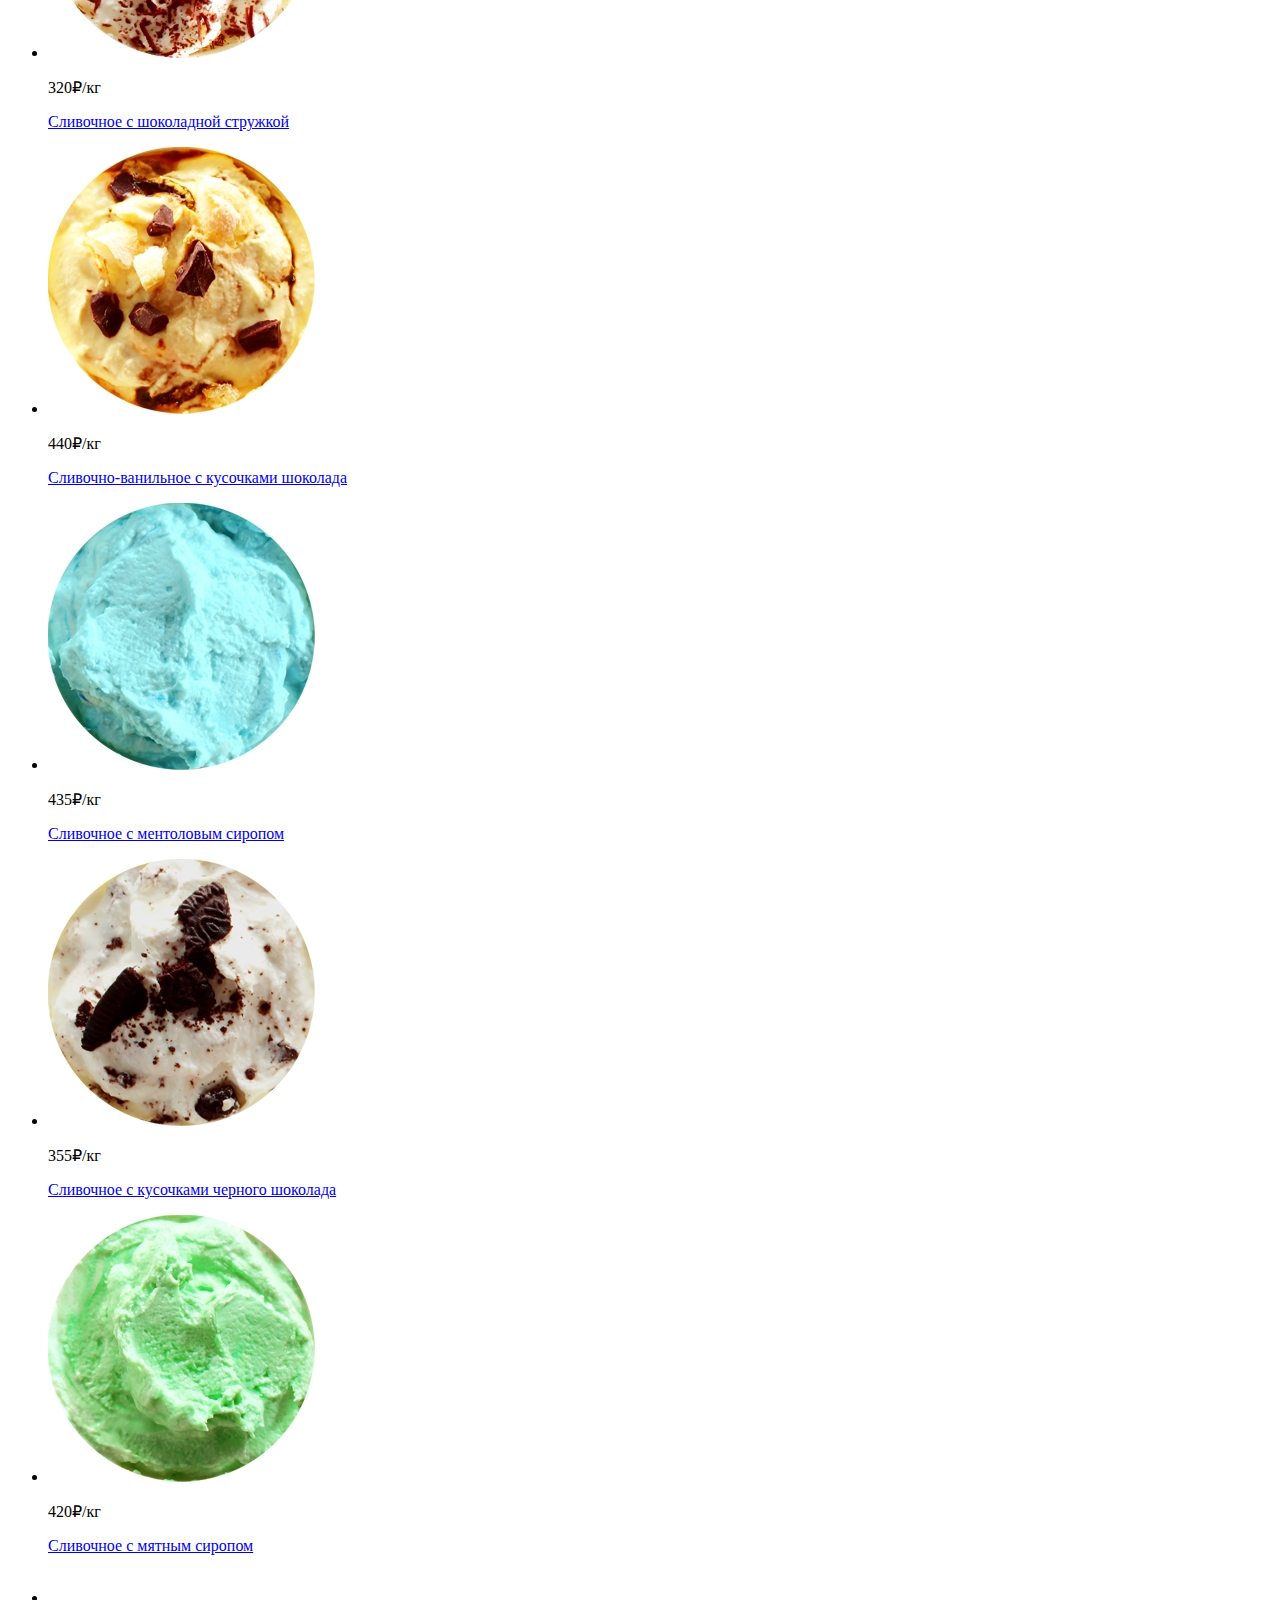
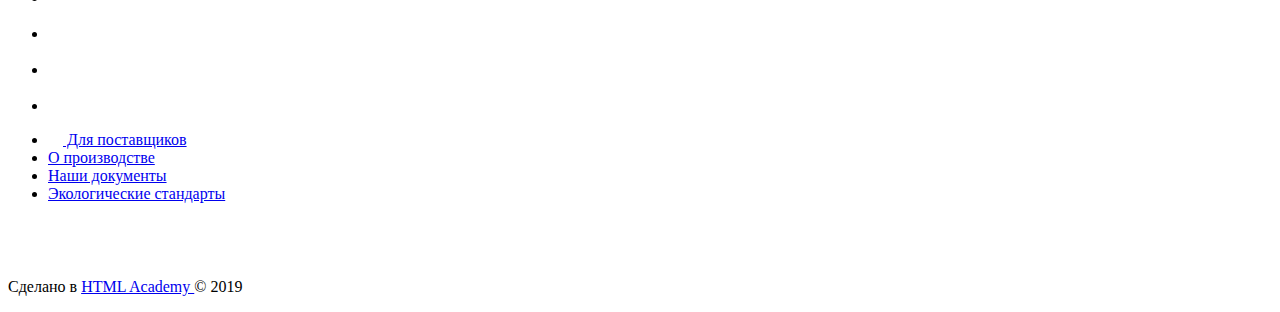
==== commit dfb376a3: "4. Доступность и формы" ====
--- a/catalog.html
+++ b/catalog.html
@@ -1,204 +1,223 @@
 <!DOCTYPE html>
 <html lang="ru">
-  <head>
-    <meta charset="utf-8">
-    <title>HTML Academy: Глейси</title>
-    <link rel="stylesheet" href="style.css">
-  </head>
-  <body>
-    <header class="main-header">
-         <nav class="main-navigation">
-           <a class="main-header-logo">
-             <img src="img/logo.svg" width="154" height="64" alt="Логотип Gllacy Shop">
-           </a>
-           <ul class="site-navigation">
-            <li class="navs"><a href="catalog.html">Каталог</a></li>
-            <li class="navs"><a href="delivery.html">Доставка и оплата</a></li>
-            <li class="navs"><a href="about.html">О Компании</a></li>
-          </ul>
-          <ul class="user-navigation">
-            <li class="search">
-              <img src="img/loupe.svg" width="17" height="17" alt="лупа поиска">
-            </li>
-            <li class="login-link">
-              <img src="img/entrance.svg" width="17" height="17" alt="Вход">
-              <a href="entrance.html">Вход</a>
-            </li>
-            <li class="basket">
-              <img src="img/basket-red.svg" width="21" height="20" alt="Пустая корзина">
-              <a href="basket.html">2 товара</a>
-            </li>
-          </ul>
-           </nav>
-           <section class="timeandphone">
-             <p class="time">
-               С 10 до 20, ежедневно
-             </p>
-             <p class="phone">
-               8 812 450-25-25
-             </p>
-           </section>
-         </header>
-
-        <div class="catalog">
-          <a href="#">Главная</a>
-          <a href="#">Каталог</a>
-          <a class="active" href="#">Сливочное</a>
-        </div>
-
-        <h1>Сливочное мороженое</h1>
-
-
-       <main class="ice-cream">
-         <ul class="ice-cream-list">
-           <!-- Первая строка -->
-           <li class="ice-cream-item">
-             <img src="img/1.jpg" width="267" height="267" alt="Сливочное с апельсиновым джемом и цитрусовой стружкой">
-             <p>
-               310₽<span class="kg">/кг</span>
-             </p>
-            <p>
-              <a href="#">Сливочное с апельсиновым джемом и цитрусовой стружкой</a>
-            </p>
-           </li>
-           <li class="ice-cream-item">
-             <img src="img/2.jpg" width="267" height="267" alt="Сливочно-кофейное с кусочками шоколада">
-             <p>
-               380₽<span class="kg">/кг</span>
-             </p>
-            <p>
-              <a href="#">Сливочно-кофейное с кусочками шоколада</a>
-            </p>
-           </li>
-           <li class="ice-cream-item">
-             <img src="img/3.jpg" width="267" height="267" alt="Сливочно-клубничное с присыпкой из белого шоколада">
-             <p>
-               355₽<span class="kg">/кг</span>
-             </p>
-            <p>
-              <a href="#">Сливочно-клубничное с присыпкой из белого шоколада</a>
-            </p>
-           </li>
-           <li class="ice-cream-item">
-             <img src="img/4.jpg" width="267" height="267" alt="Сливочное крем-брюле с карамельной подливкой">
-             <p>
-               415₽<span class="kg">/кг</span>
-             </p>
-            <p>
-              <a href="#">Сливочное крем-брюле с карамельной подливкой</a>
-            </p>
-           </li>
-          <!-- Вторая строка -->
-           <li class="ice-cream-item">
-             <img src="img/5.jpg" width="267" height="267" alt="Сливочное с брусничным джемом">
-             <p>
-               325₽<span class="kg">/кг</span>
-             </p>
-            <p>
-              <a href="#">Сливочное с брусничным джемом</a>
-            </p>
-           </li>
-           <li class="ice-cream-item">
-            <img src="img/6.jpg" width="267" height="267" alt="Сливочно-черничное с цельными ягодами черники">
-             <p>
-               410₽<span class="kg">/кг</span>
-             </p>
-            <p>
-              <a href="#">Сливочно-черничное с цельными ягодами черники</a>
-            </p>
-           </li>
-           <li class="ice-cream-item">
-             <img src="img/7.jpg" width="267" height="267" alt="Сливочно-лимонное с карамельной присыпкой">
-             <p>
-               375₽<span class="kg">/кг</span>
-             </p>
-            <p>
-              <a href="#">Сливочно-лимонное с карамельной присыпкой</a>
-            </p>
-           </li>
-           <li class="ice-cream-item">
-            <img src="img/8.jpg" width="267" height="267" alt="Сливочное с шоколадной стружкой">
-             <p>
-               320₽<span class="kg">/кг</span>
-             </p>
-            <p>
-              <a href="#">Сливочное с шоколадной стружкой</a>
-            </p>
-           </li>
-           <!-- Третья строка -->
-           <li class="ice-cream-item">
-             <img src="img/9.jpg" width="267" height="267" alt="Сливочно-ванильное с кусочками шоколада">
-             <p>
-               440₽<span class="kg">/кг</span>
-             </p>
-            <p>
-              <a href="#">Сливочно-ванильное с кусочками шоколада</a>
-            </p>
-           </li>
-           <li class="ice-cream-item">
-             <img src="img/10.jpg" width="267" height="267" alt="Сливочное с ментоловым сиропом">
-             <p>
-               435₽<span class="kg">/кг</span>
-             </p>
-            <p>
-              <a href="#">Сливочное с ментоловым сиропом</a>
-            </p>
-           </li>
-           <li class="ice-cream-item">
-             <img src="img/11.jpg" width="267" height="267" alt="Сливочное с кусочками черного шоколада">
-             <p>
-               355₽<span class="kg">/кг</span>
-             </p>
-            <p>
-              <a href="#">Сливочное с кусочками черного шоколада</a>
-            </p>
-           </li>
-           <li class="ice-cream-item">
-            <img src="img/12.jpg" width="267" height="267" alt="Сливочное с мятным сиропом">
-             <p>
-               420₽<span class="kg">/кг</span>
-             </p>
-            <p>
-              <a href="#">Сливочное с мятным сиропом</a>
-            </p>
-           </li>
-         </ul>
-
-
-       </main>
-       <footer class="main-footer">
-         <ul class="footer-social">
-           <li class="social-button">
-             <img src="img/twitter.svg" width="32" height="32" alt="Twitter" />
-           </li>
-           <li class="social-button">
-             <img src="img/instagram.svg" width="32" height="32" alt="Instagram" />
-           </li>
-           <li class="social-button">
-             <img src="img/facebook.svg" width="32" height="32" alt="Facebook" />
-           </li>
-           <li class="social-button">
-             <img src="img/vk.svg" width="32" height="32" alt="VK" />
-           </li>
-         </ul>
-           <ul class="about">
-             <li><a class="about-link" href="supplier.html">
-               <img src="img/heart.svg" width="15" height="13" alt="сердечко" />
-               Для поставщиков</a></li>
-             <li><a class="about-link" href="aboutus.html">О производстве</a></li>
-             <li><a class="about-link" href="docs.html">Наши документы</a></li>
-             <li><a class="about-link" href="eco.html">Экологические стандарты</a></li>
-           </ul>
-         <div class="copyright">
-           <a class="copyright-button" href="https://htmlacademy.ru/intensive/htmlcss">
-             <img src="img/logo-htmlacademy.svg" width="108" height="39" alt="HTML Academy" />
-           </a>
-           <p>
-             Сделано в <a href="https://htmlacademy.ru/intensive/htmlcss">
-               HTML Academy
-             </a> © 2019
-           </p>
-         </div>
-       </footer>
-  </body>
+
+<head>
+  <meta charset="utf-8">
+  <title>HTML Academy: Глейси</title>
+  <link rel="stylesheet" href="style.css">
+</head>
+
+<body>
+  <header class="main-header">
+    <nav class="main-navigation">
+      <a class="main-header-logo">
+        <img src="img/logo.svg" width="154" height="64" alt="Логотип Gllacy Shop">
+      </a>
+      <ul class="site-navigation">
+        <li class="navs"><a href="catalog.html">Каталог</a></li>
+        <li class="navs"><a href="delivery.html">Доставка и оплата</a></li>
+        <li class="navs"><a href="about.html">О Компании</a></li>
+      </ul>
+      <ul class="user-navigation">
+        <li class="search">
+          <img src="img/loupe.svg" width="17" height="17" alt="лупа поиска">
+        </li>
+        <li class="login-link">
+          <img src="img/entrance.svg" width="17" height="17" alt="Вход">
+          <a href="entrance.html">Вход</a>
+        </li>
+        <li class="basket">
+          <img src="img/basket-red.svg" width="21" height="20" alt="Пустая корзина">
+          <a href="basket.html">2 товара</a>
+          <table>
+            <tr class="row1">
+              <td style="">Пломбир с апельсиновым джемом</td>
+              <td style="">1,5кг x <span class="grey">200 руб.</span></td>
+              <td style="">300 руб.</td>
+            </tr>
+            <tr class="row2">
+              <td style="">Клубничный пломбир с присыпкой из белого шоколада</td>
+              <td style="">1,5кг x <span class="grey">300 руб.</span></td>
+              <td style="">450 руб.</td>
+            </tr>
+            <tr class="row3">
+              <td>Итого: 750 руб.</td>
+            </tr>
+          </table>
+          <input type="submit" value="Оформить заказ" />
+        </li>
+      </ul>
+    </nav>
+    <section class="timeandphone">
+      <p class="time">
+        С 10 до 20, ежедневно
+      </p>
+      <p class="phone">
+        8 812 450-25-25
+      </p>
+    </section>
+  </header>
+
+  <div class="catalog">
+    <a href="#">Главная</a>
+    <a href="#">Каталог</a>
+    <a class="active" href="#">Сливочное</a>
+  </div>
+
+  <h1>Сливочное мороженое</h1>
+
+
+  <main class="ice-cream">
+    <ul class="ice-cream-list">
+      <!-- Первая строка -->
+      <li class="ice-cream-item">
+        <img src="img/1.jpg" width="267" height="267" alt="Сливочное с апельсиновым джемом и цитрусовой стружкой">
+        <p>
+          310₽<span class="kg">/кг</span>
+        </p>
+        <p>
+          <a href="#">Сливочное с апельсиновым джемом и цитрусовой стружкой</a>
+        </p>
+      </li>
+      <li class="ice-cream-item">
+        <img src="img/2.jpg" width="267" height="267" alt="Сливочно-кофейное с кусочками шоколада">
+        <p>
+          380₽<span class="kg">/кг</span>
+        </p>
+        <p>
+          <a href="#">Сливочно-кофейное с кусочками шоколада</a>
+        </p>
+      </li>
+      <li class="ice-cream-item">
+        <img src="img/3.jpg" width="267" height="267" alt="Сливочно-клубничное с присыпкой из белого шоколада">
+        <p>
+          355₽<span class="kg">/кг</span>
+        </p>
+        <p>
+          <a href="#">Сливочно-клубничное с присыпкой из белого шоколада</a>
+        </p>
+      </li>
+      <li class="ice-cream-item">
+        <img src="img/4.jpg" width="267" height="267" alt="Сливочное крем-брюле с карамельной подливкой">
+        <p>
+          415₽<span class="kg">/кг</span>
+        </p>
+        <p>
+          <a href="#">Сливочное крем-брюле с карамельной подливкой</a>
+        </p>
+      </li>
+      <!-- Вторая строка -->
+      <li class="ice-cream-item">
+        <img src="img/5.jpg" width="267" height="267" alt="Сливочное с брусничным джемом">
+        <p>
+          325₽<span class="kg">/кг</span>
+        </p>
+        <p>
+          <a href="#">Сливочное с брусничным джемом</a>
+        </p>
+      </li>
+      <li class="ice-cream-item">
+        <img src="img/6.jpg" width="267" height="267" alt="Сливочно-черничное с цельными ягодами черники">
+        <p>
+          410₽<span class="kg">/кг</span>
+        </p>
+        <p>
+          <a href="#">Сливочно-черничное с цельными ягодами черники</a>
+        </p>
+      </li>
+      <li class="ice-cream-item">
+        <img src="img/7.jpg" width="267" height="267" alt="Сливочно-лимонное с карамельной присыпкой">
+        <p>
+          375₽<span class="kg">/кг</span>
+        </p>
+        <p>
+          <a href="#">Сливочно-лимонное с карамельной присыпкой</a>
+        </p>
+      </li>
+      <li class="ice-cream-item">
+        <img src="img/8.jpg" width="267" height="267" alt="Сливочное с шоколадной стружкой">
+        <p>
+          320₽<span class="kg">/кг</span>
+        </p>
+        <p>
+          <a href="#">Сливочное с шоколадной стружкой</a>
+        </p>
+      </li>
+      <!-- Третья строка -->
+      <li class="ice-cream-item">
+        <img src="img/9.jpg" width="267" height="267" alt="Сливочно-ванильное с кусочками шоколада">
+        <p>
+          440₽<span class="kg">/кг</span>
+        </p>
+        <p>
+          <a href="#">Сливочно-ванильное с кусочками шоколада</a>
+        </p>
+      </li>
+      <li class="ice-cream-item">
+        <img src="img/10.jpg" width="267" height="267" alt="Сливочное с ментоловым сиропом">
+        <p>
+          435₽<span class="kg">/кг</span>
+        </p>
+        <p>
+          <a href="#">Сливочное с ментоловым сиропом</a>
+        </p>
+      </li>
+      <li class="ice-cream-item">
+        <img src="img/11.jpg" width="267" height="267" alt="Сливочное с кусочками черного шоколада">
+        <p>
+          355₽<span class="kg">/кг</span>
+        </p>
+        <p>
+          <a href="#">Сливочное с кусочками черного шоколада</a>
+        </p>
+      </li>
+      <li class="ice-cream-item">
+        <img src="img/12.jpg" width="267" height="267" alt="Сливочное с мятным сиропом">
+        <p>
+          420₽<span class="kg">/кг</span>
+        </p>
+        <p>
+          <a href="#">Сливочное с мятным сиропом</a>
+        </p>
+      </li>
+    </ul>
+
+
+  </main>
+  <footer class="main-footer">
+    <ul class="footer-social">
+      <li class="social-button">
+        <img src="img/twitter.svg" width="32" height="32" alt="Twitter" />
+      </li>
+      <li class="social-button">
+        <img src="img/instagram.svg" width="32" height="32" alt="Instagram" />
+      </li>
+      <li class="social-button">
+        <img src="img/facebook.svg" width="32" height="32" alt="Facebook" />
+      </li>
+      <li class="social-button">
+        <img src="img/vk.svg" width="32" height="32" alt="VK" />
+      </li>
+    </ul>
+    <ul class="about">
+      <li><a class="about-link" href="supplier.html">
+          <img src="img/heart.svg" width="15" height="13" alt="сердечко" />
+          Для поставщиков</a></li>
+      <li><a class="about-link" href="aboutus.html">О производстве</a></li>
+      <li><a class="about-link" href="docs.html">Наши документы</a></li>
+      <li><a class="about-link" href="eco.html">Экологические стандарты</a></li>
+    </ul>
+    <div class="copyright">
+      <a class="copyright-button" href="https://htmlacademy.ru/intensive/htmlcss">
+        <img src="img/logo-htmlacademy.svg" width="108" height="39" alt="HTML Academy" />
+      </a>
+      <p>
+        Сделано в <a href="https://htmlacademy.ru/intensive/htmlcss">
+          HTML Academy
+        </a> © 2019
+      </p>
+    </div>
+  </footer>
+</body>
+
 </html>
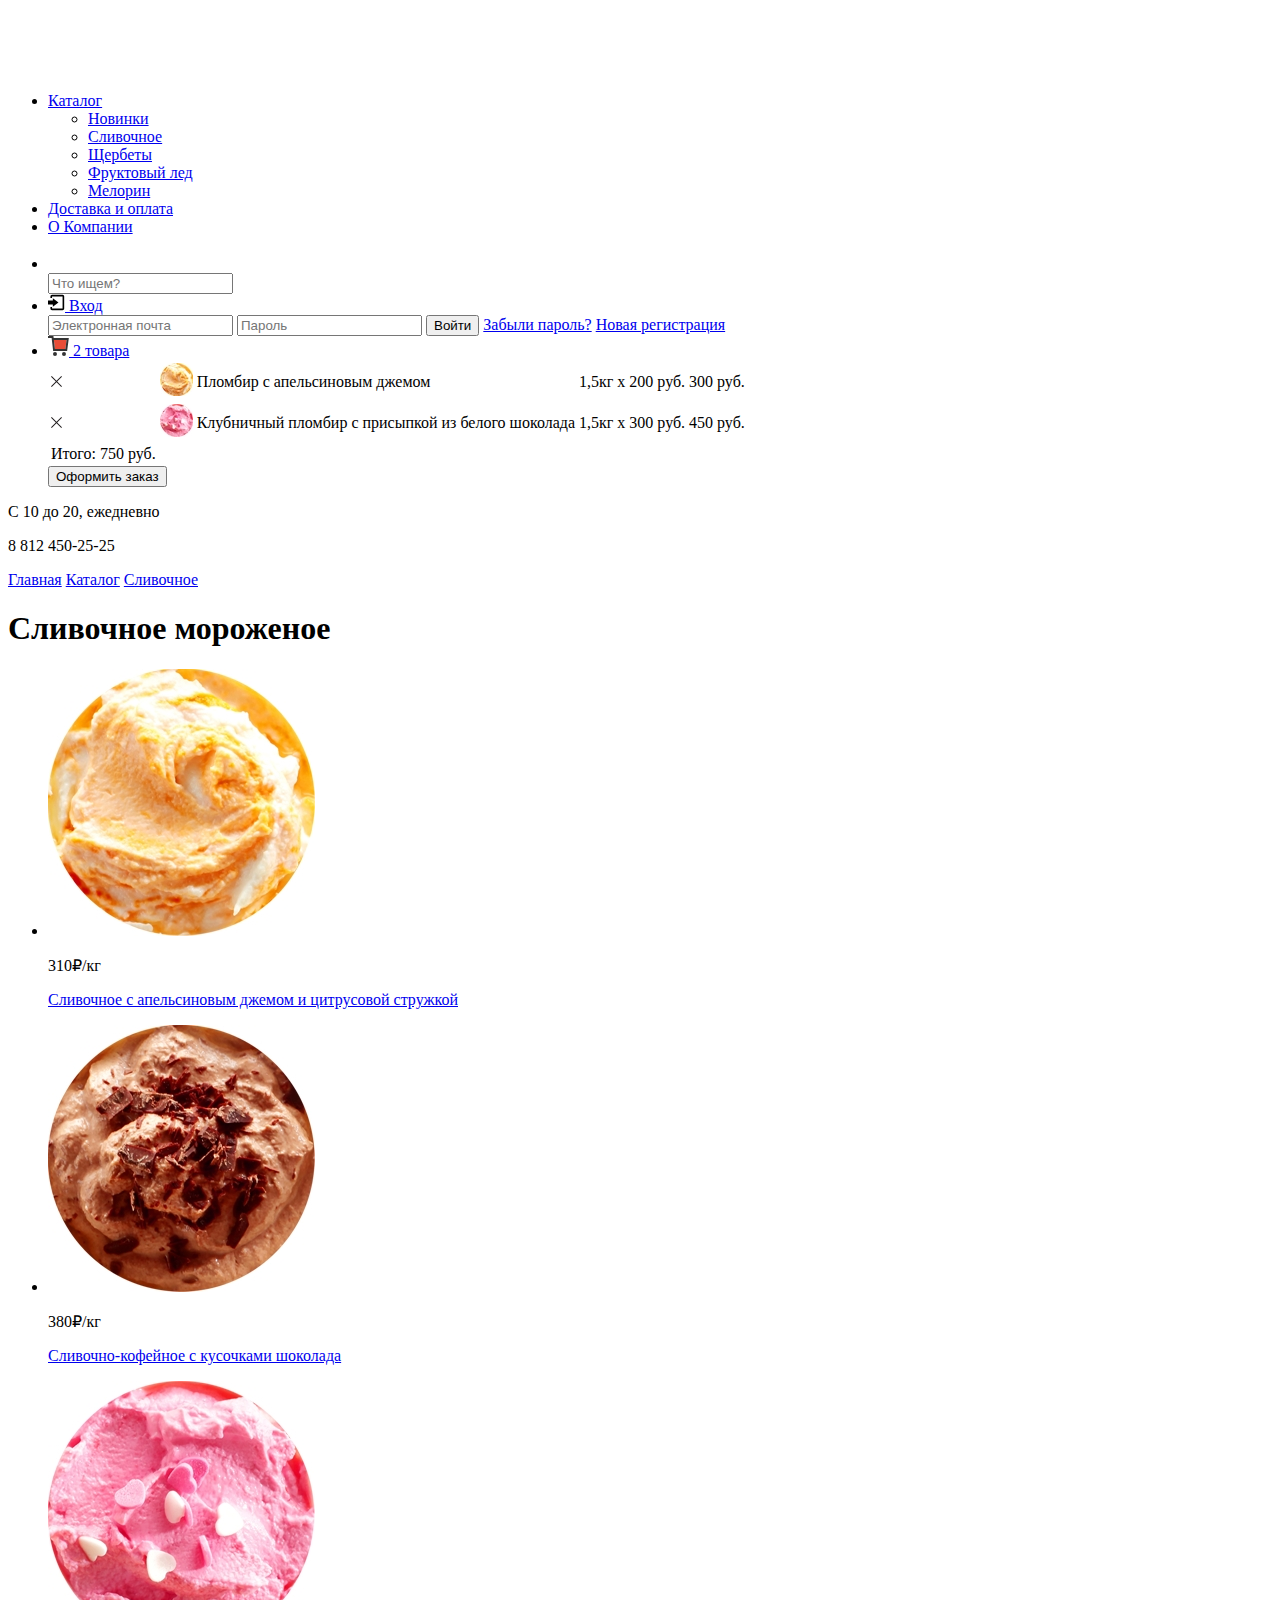
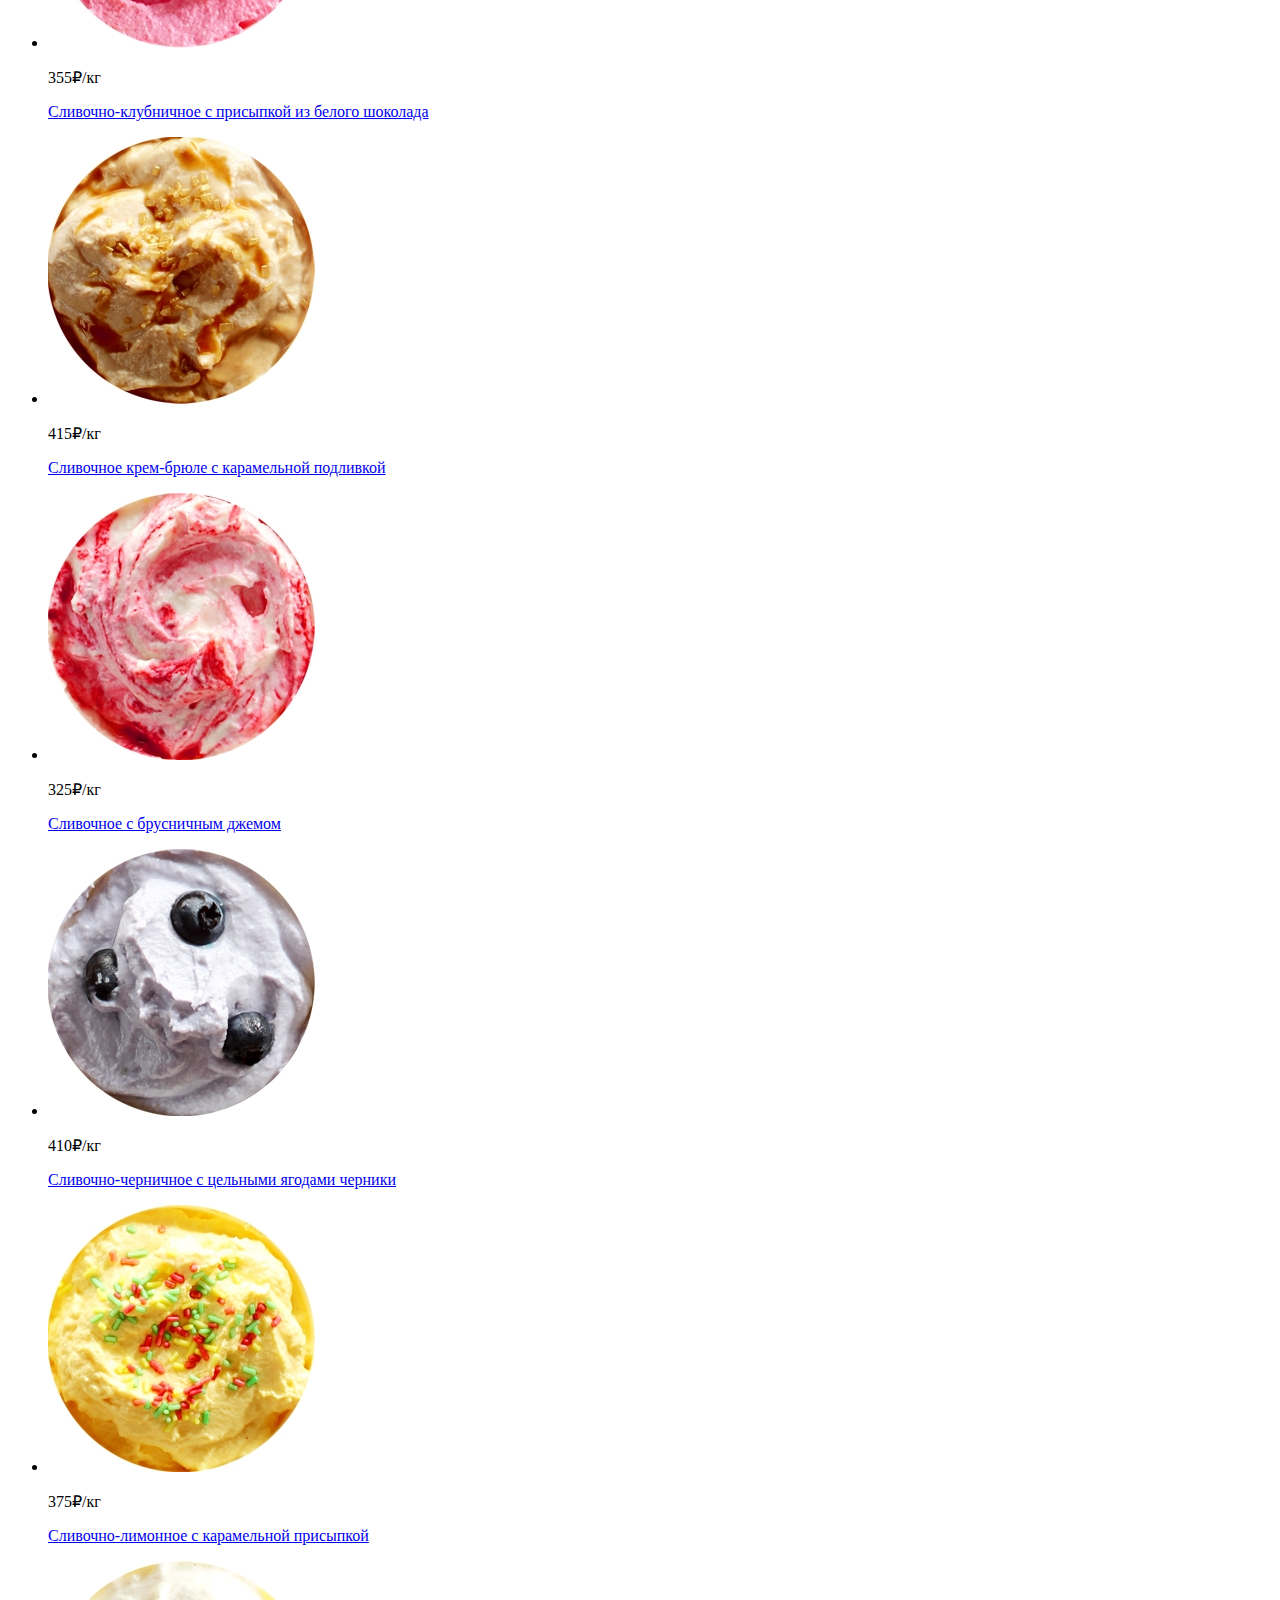
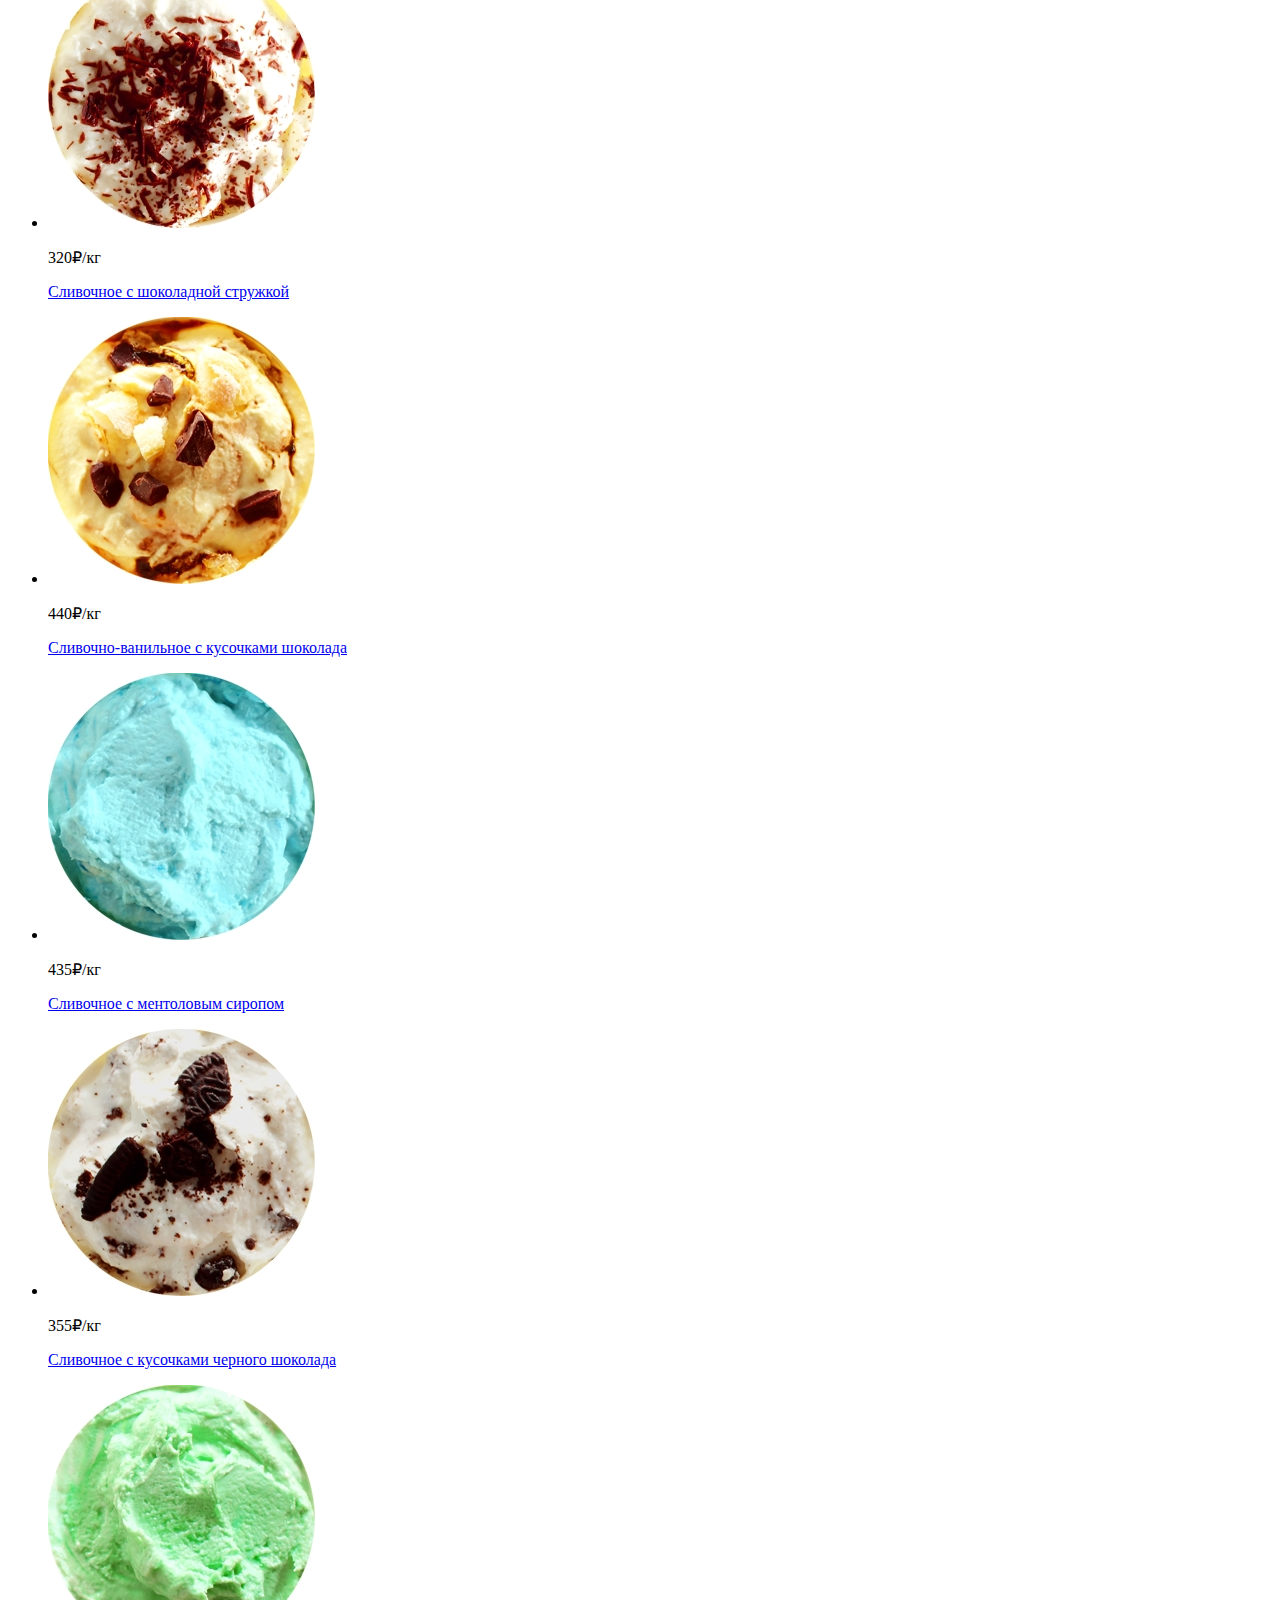
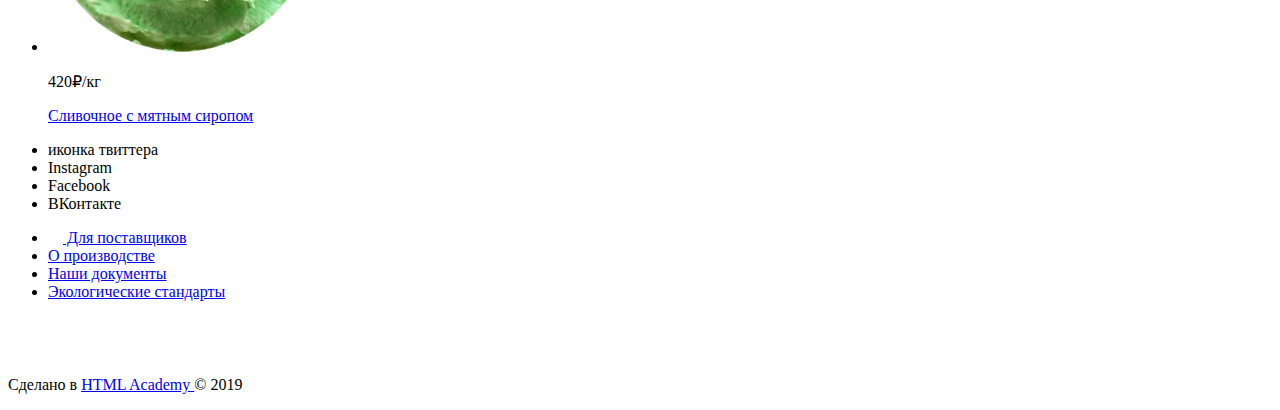
==== commit e8b04cf1: "правки по замечаниям" ====
--- a/catalog.html
+++ b/catalog.html
@@ -10,32 +10,69 @@
 <body>
   <header class="main-header">
     <nav class="main-navigation">
-      <a class="main-header-logo">
+      <a class="main-header-logo" href="index.html">
         <img src="img/logo.svg" width="154" height="64" alt="Логотип Gllacy Shop">
       </a>
       <ul class="site-navigation">
-        <li class="navs"><a href="catalog.html">Каталог</a></li>
+        <li class="navs"><a href="catalog.html">Каталог</a>
+          <ul class="catalog-navigation">
+            <li><a href="#1">Новинки</a></li>
+            <li><a href="#2">Сливочное</a></li>
+            <li><a href="#3">Щербеты</a></li>
+            <li><a href="#4">Фруктовый лед</a></li>
+            <li><a href="#5">Мелорин</a></li>
+          </ul>
+        </li>
         <li class="navs"><a href="delivery.html">Доставка и оплата</a></li>
         <li class="navs"><a href="about.html">О Компании</a></li>
       </ul>
       <ul class="user-navigation">
         <li class="search">
           <img src="img/loupe.svg" width="17" height="17" alt="лупа поиска">
+          <form action="https://echo.htmlacademy.ru" method="post">
+            <input type="search" placeholder="Что ищем?" />
+          </form>
         </li>
         <li class="login-link">
+          <a href="entrance.html">
           <img src="img/entrance.svg" width="17" height="17" alt="Вход">
-          <a href="entrance.html">Вход</a>
+          Вход</a>
+          <form action="https://echo.htmlacademy.ru" method="post">
+            <input type="email" name="login" id="login-field"
+            placeholder="Электронная почта" />
+            <input type="password" name="password" id="password-field"
+            placeholder="Пароль" />
+            <input type="submit" value="Войти" />
+            <a href="#">Забыли пароль?</a>
+            <a href="#">Новая регистрация</a>
+          </form>
         </li>
         <li class="basket">
+          <a href="basket.html">
           <img src="img/basket-red.svg" width="21" height="20" alt="Пустая корзина">
-          <a href="basket.html">2 товара</a>
+          2 товара</a>
+          <div class="basket-open">
           <table>
             <tr class="row1">
+              <td style="">
+                <img src="img/cross-small.svg" width="11" height="11" alt="закрыть" />
+              </td>
+              <td>
+                <img src="img/ice-mini-1.jpg" width="33" height="33"
+                alt="картинка пломбира с апельсиновым джемом" />
+              </td>
               <td style="">Пломбир с апельсиновым джемом</td>
               <td style="">1,5кг x <span class="grey">200 руб.</span></td>
               <td style="">300 руб.</td>
             </tr>
             <tr class="row2">
+              <td style="">
+                <img src="img/cross-small.svg" width="11" height="11" alt="закрыть" />
+              </td>
+              <td>
+                <img src="img/ice-mini-2.jpg" width="33" height="33"
+                alt="картинка клубничного пломбира с присыпкой из белого шоколада" />
+              </td>
               <td style="">Клубничный пломбир с присыпкой из белого шоколада</td>
               <td style="">1,5кг x <span class="grey">300 руб.</span></td>
               <td style="">450 руб.</td>
@@ -44,7 +81,8 @@
               <td>Итого: 750 руб.</td>
             </tr>
           </table>
-          <input type="submit" value="Оформить заказ" />
+          <input type="button" value="Оформить заказ" />
+          </div>
         </li>
       </ul>
     </nav>
@@ -59,7 +97,7 @@
   </header>
 
   <div class="catalog">
-    <a href="#">Главная</a>
+    <a href="index.html">Главная</a>
     <a href="#">Каталог</a>
     <a class="active" href="#">Сливочное</a>
   </div>
@@ -187,16 +225,20 @@
   <footer class="main-footer">
     <ul class="footer-social">
       <li class="social-button">
-        <img src="img/twitter.svg" width="32" height="32" alt="Twitter" />
-      </li>
-      <li class="social-button">
-        <img src="img/instagram.svg" width="32" height="32" alt="Instagram" />
-      </li>
-      <li class="social-button">
-        <img src="img/facebook.svg" width="32" height="32" alt="Facebook" />
-      </li>
-      <li class="social-button">
-        <img src="img/vk.svg" width="32" height="32" alt="VK" />
+        <a class="twitter">
+          <span class="visually hidden">иконка твиттера</span></a>
+      </li>
+      <li class="social-button">
+        <a class="instagram">
+        <span class="visually hidden">Instagram</span></a>
+      </li>
+      <li class="social-button">
+        <a class="facebook" alt="Facebook">
+          <span class="visually hidden">Facebook</span></a>
+      </li>
+      <li class="social-button">
+        <a class="vk" alt="VK">
+          <span class="visually hidden">ВКонтакте</span></a>
       </li>
     </ul>
     <ul class="about">
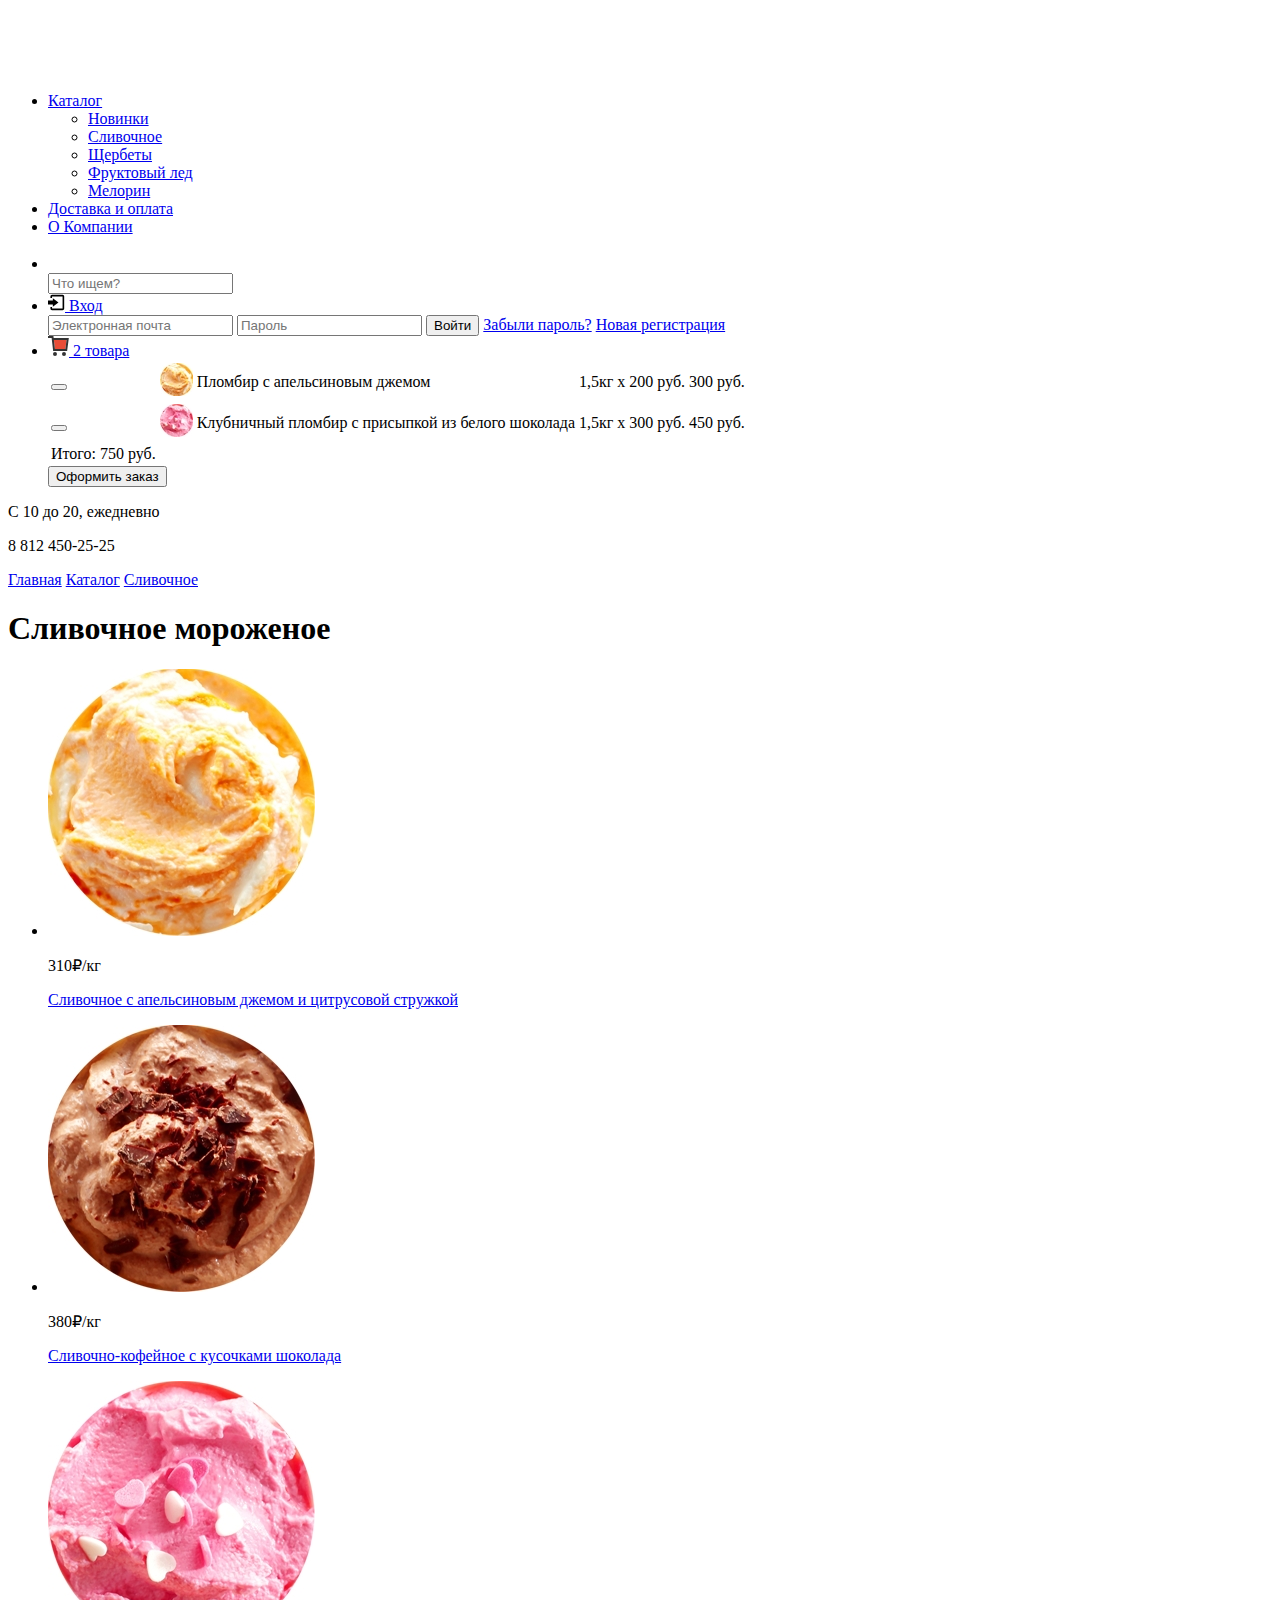
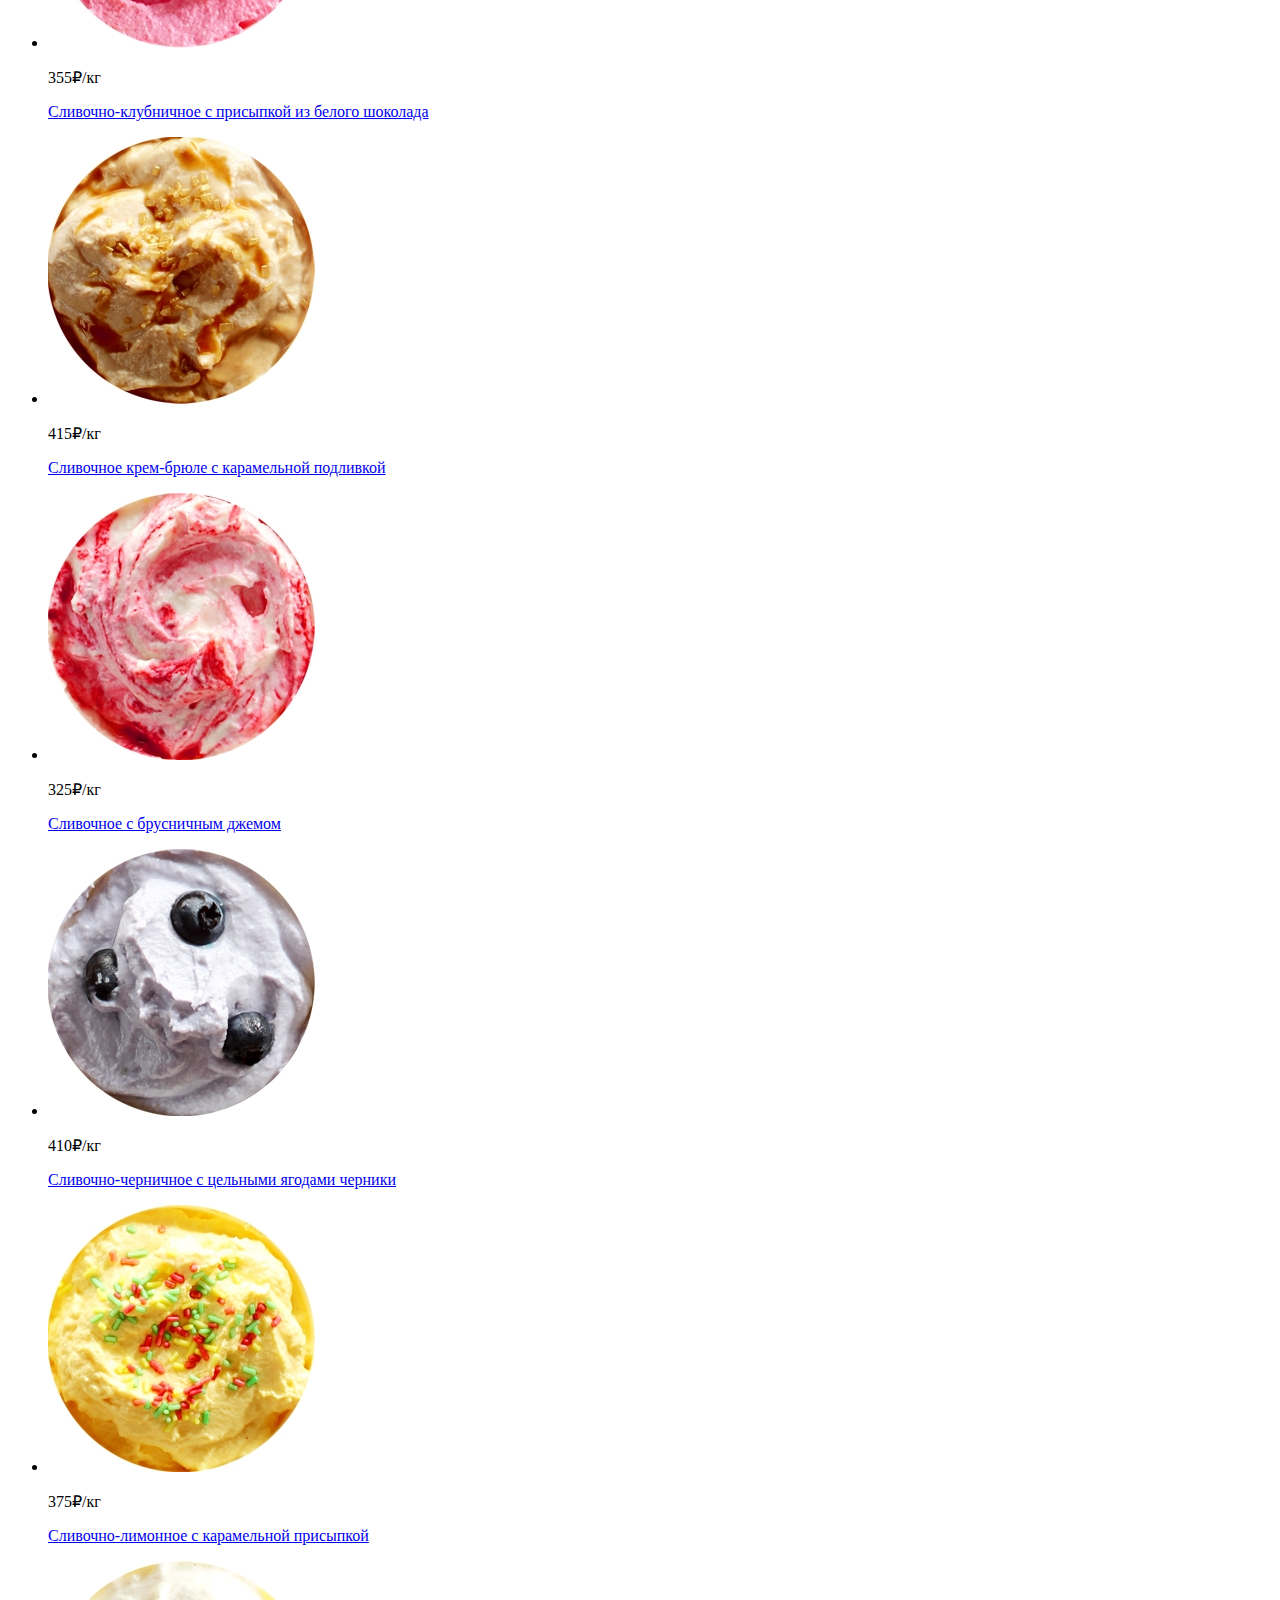
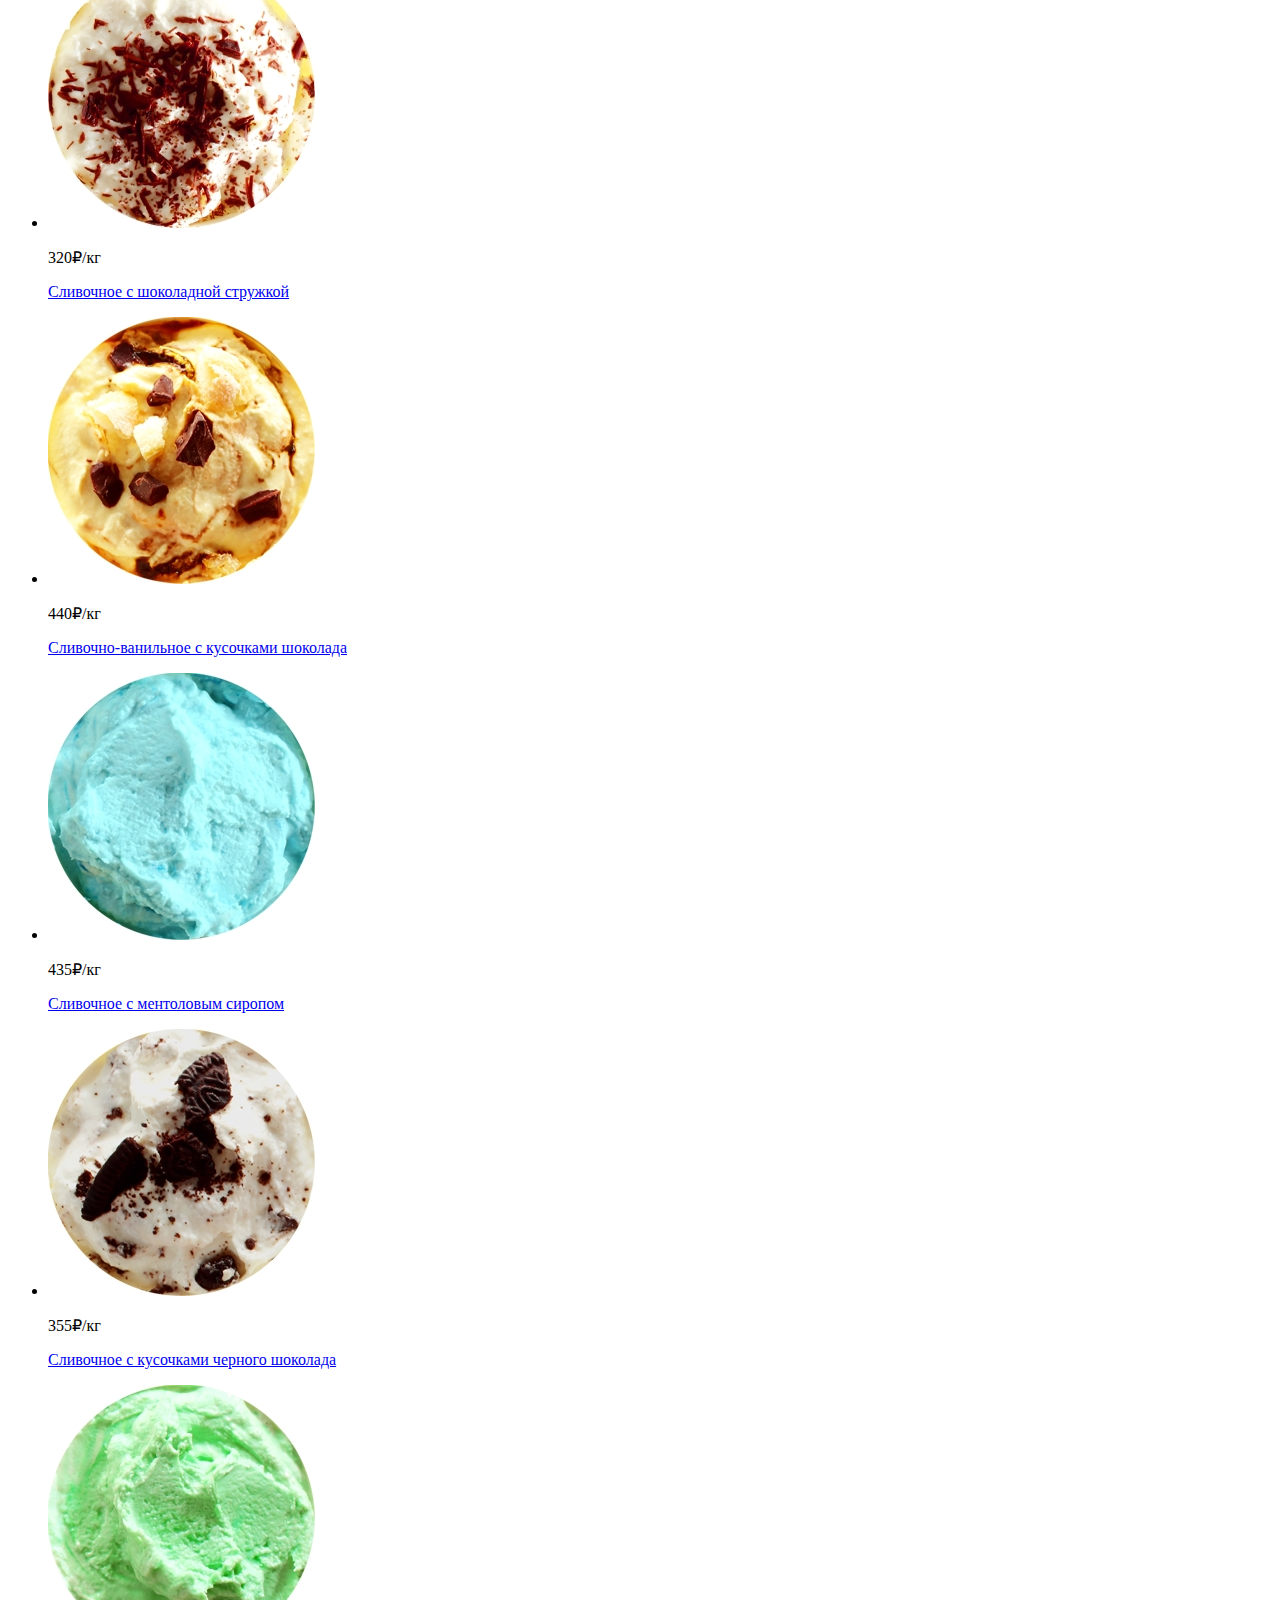
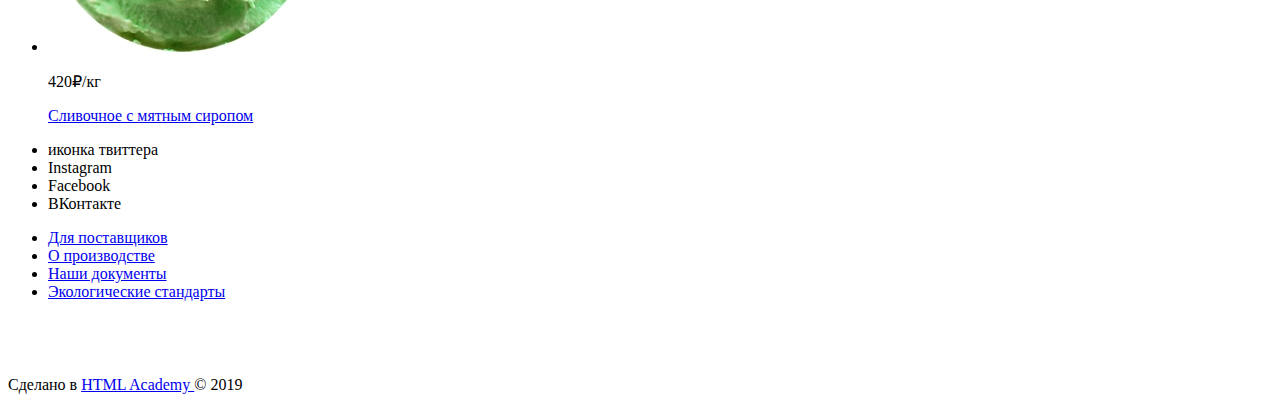
==== commit 95e70f12: "правки 2.0" ====
--- a/catalog.html
+++ b/catalog.html
@@ -55,7 +55,9 @@
           <table>
             <tr class="row1">
               <td style="">
-                <img src="img/cross-small.svg" width="11" height="11" alt="закрыть" />
+                <button>
+                <!-- крестик. закрытие окна -->
+                </button>
               </td>
               <td>
                 <img src="img/ice-mini-1.jpg" width="33" height="33"
@@ -67,7 +69,9 @@
             </tr>
             <tr class="row2">
               <td style="">
-                <img src="img/cross-small.svg" width="11" height="11" alt="закрыть" />
+                <button>
+                <!-- крестик. закрытие окна -->
+                </button>
               </td>
               <td>
                 <img src="img/ice-mini-2.jpg" width="33" height="33"
@@ -243,7 +247,7 @@
     </ul>
     <ul class="about">
       <li><a class="about-link" href="supplier.html">
-          <img src="img/heart.svg" width="15" height="13" alt="сердечко" />
+          <!-- иконка сердечка -->
           Для поставщиков</a></li>
       <li><a class="about-link" href="aboutus.html">О производстве</a></li>
       <li><a class="about-link" href="docs.html">Наши документы</a></li>
@@ -263,3 +267,15 @@
 </body>
 
 </html>
+<!--
+<ul class="slide-switches">
+  <li class="slide-radio">
+    <button class="slide-btn">Первый слайд</button>
+  </li>
+  <li class="slide-radio">
+    <button class="slide-btn">Второй слайд</button>
+  </li>
+  <li class="slide-radio">
+    <button class="slide-btn">Третий слайд</button>
+  </li>
+</ul> -->
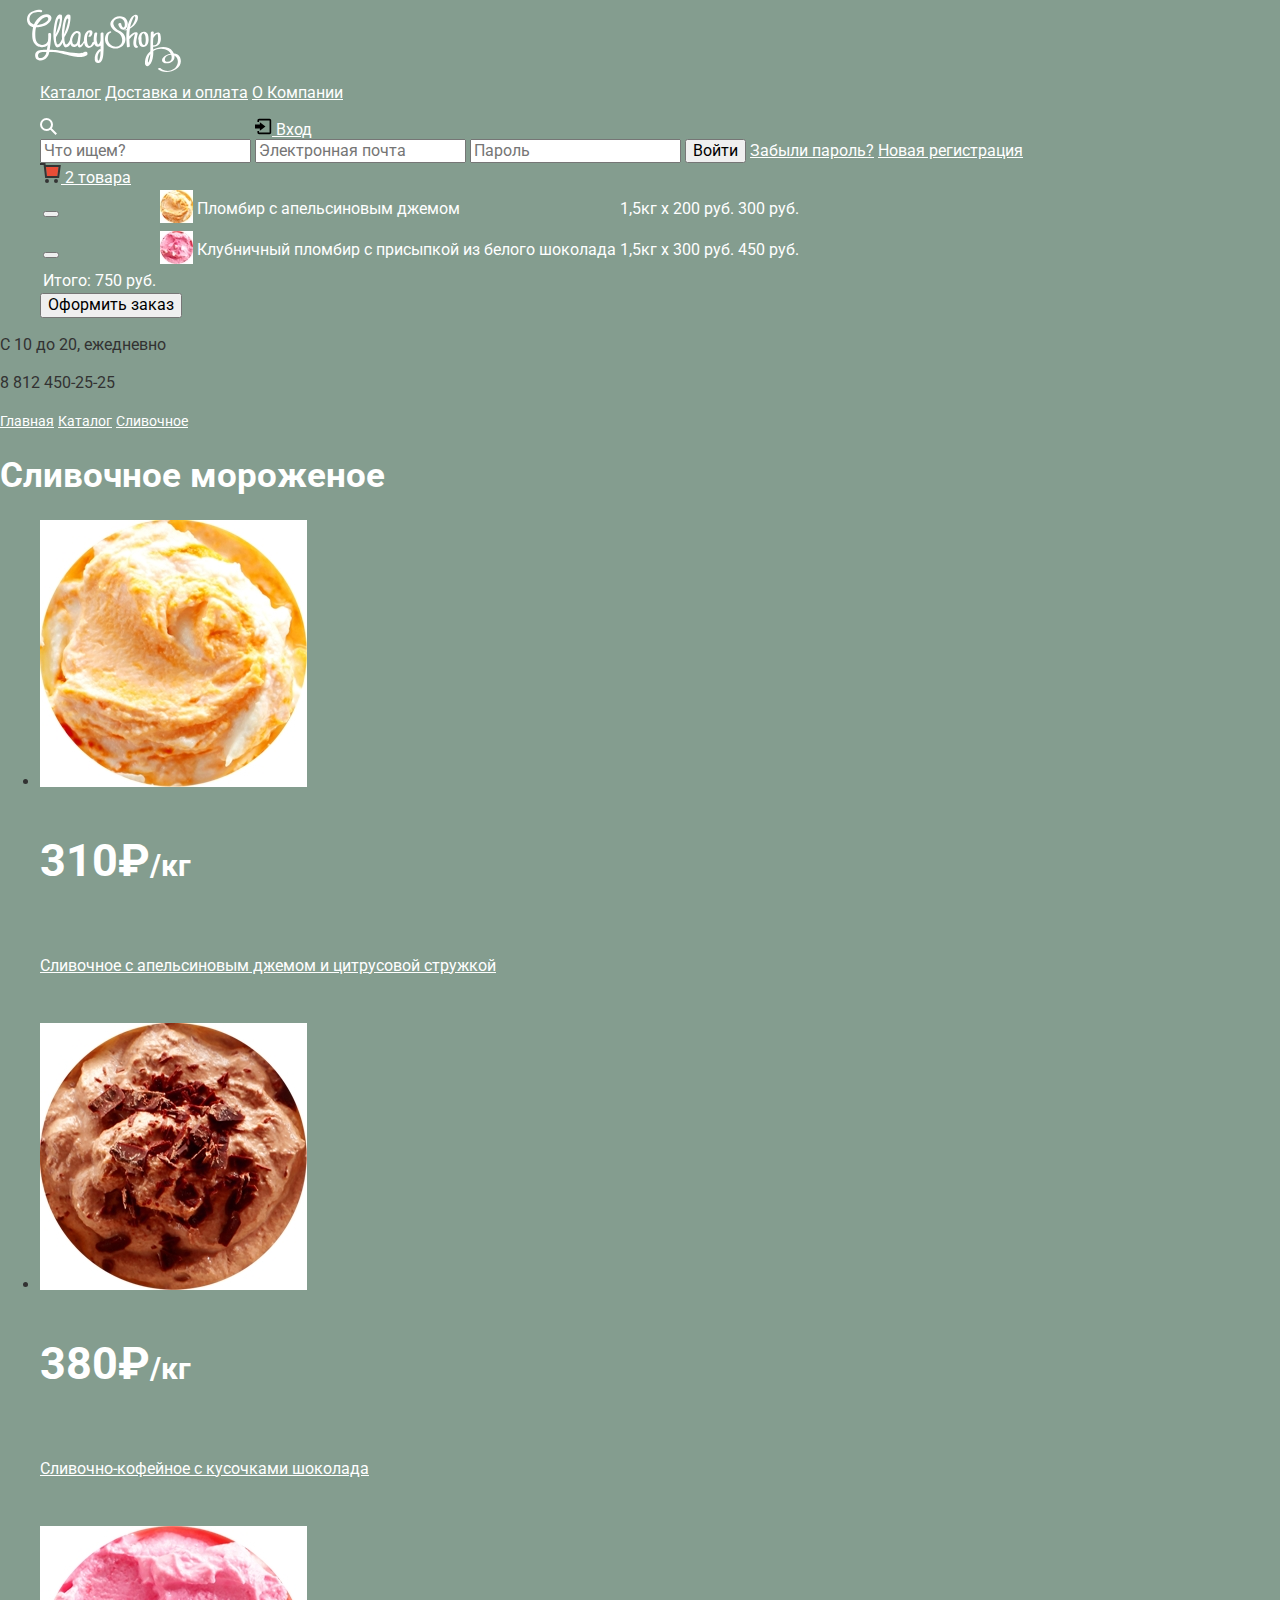
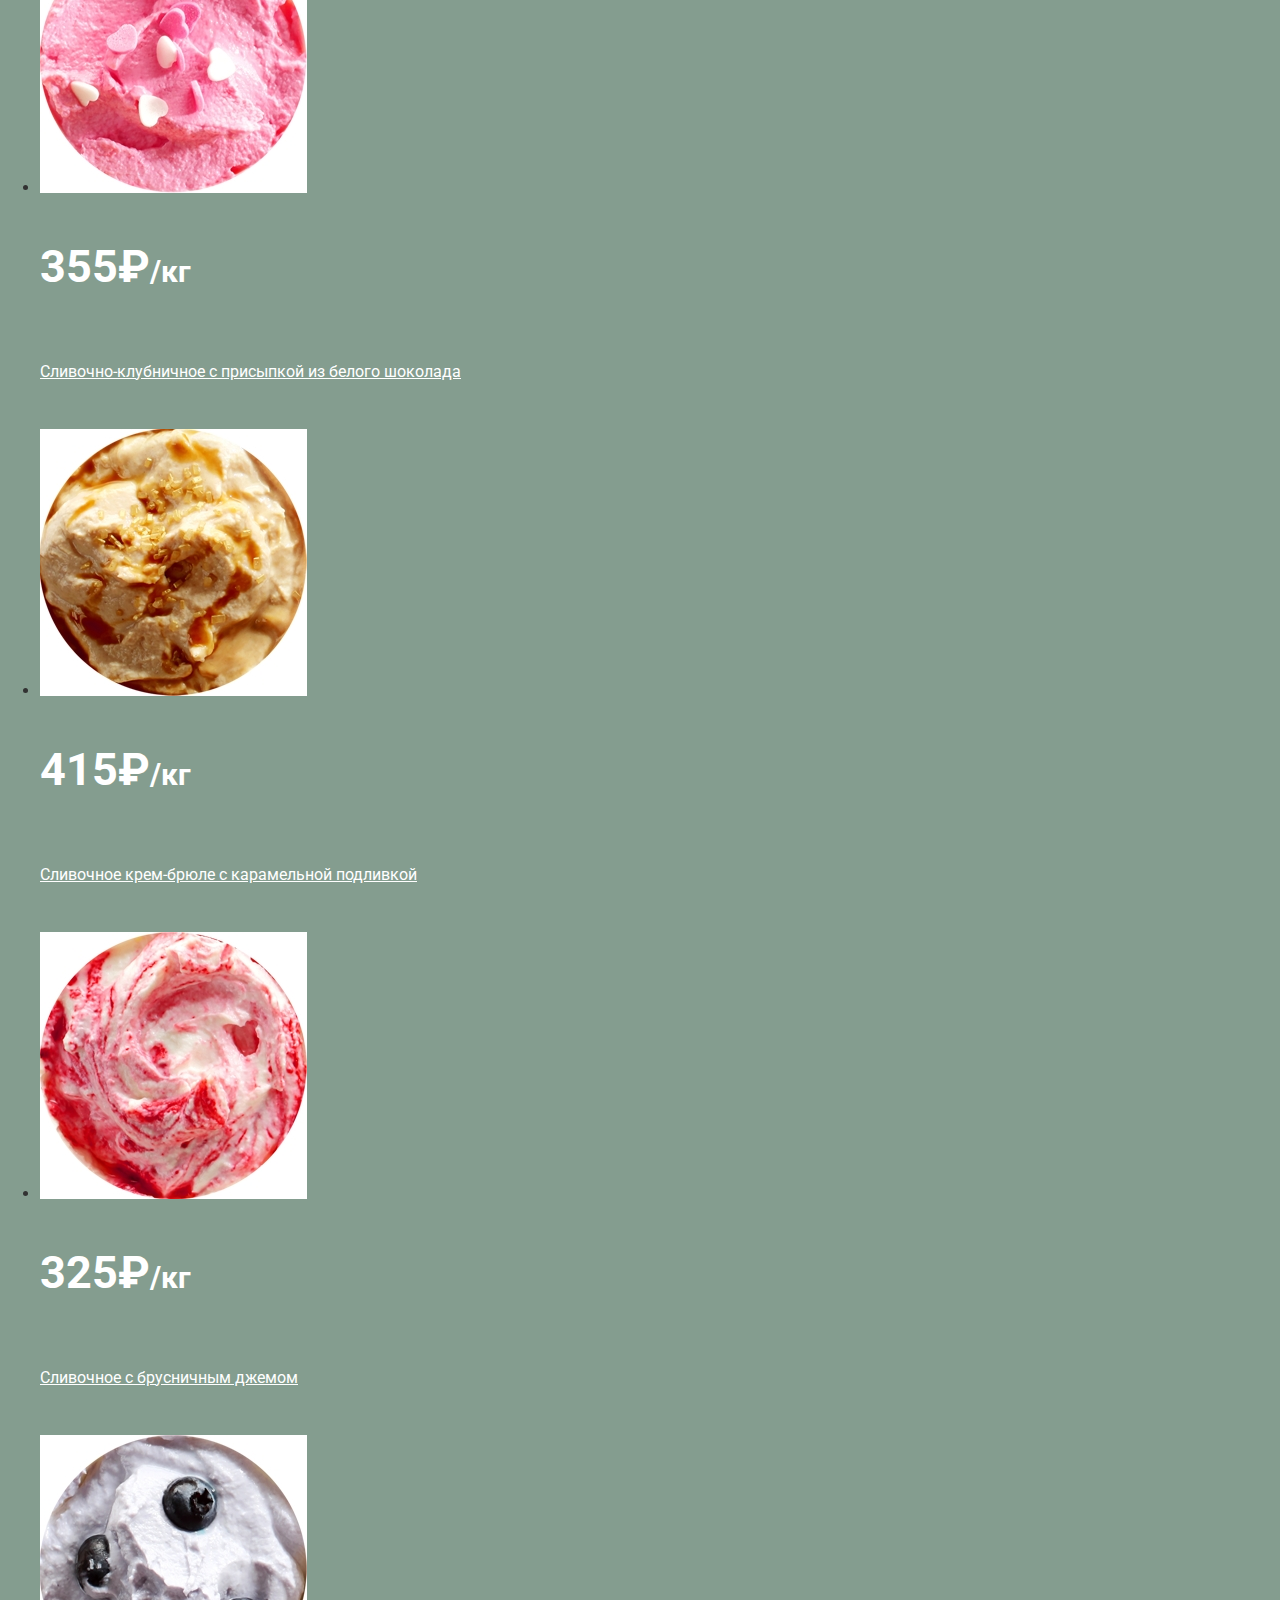
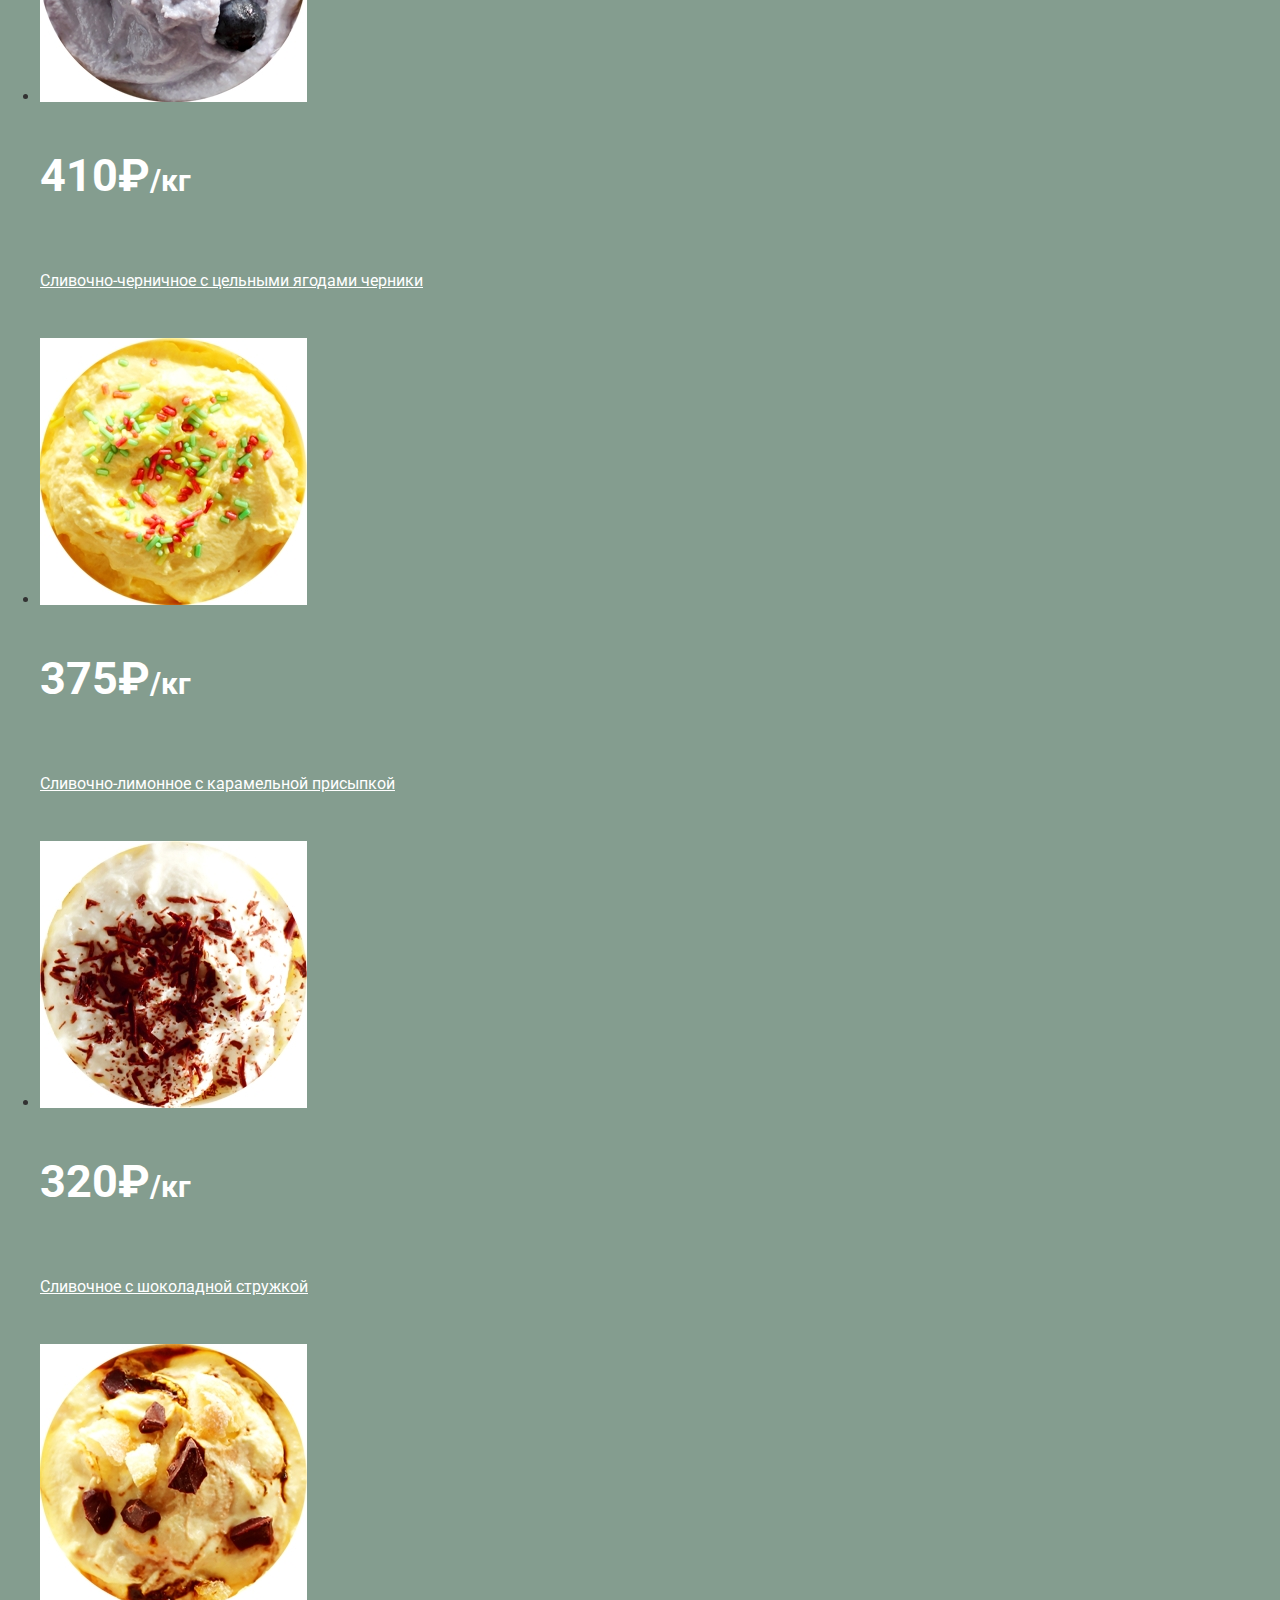
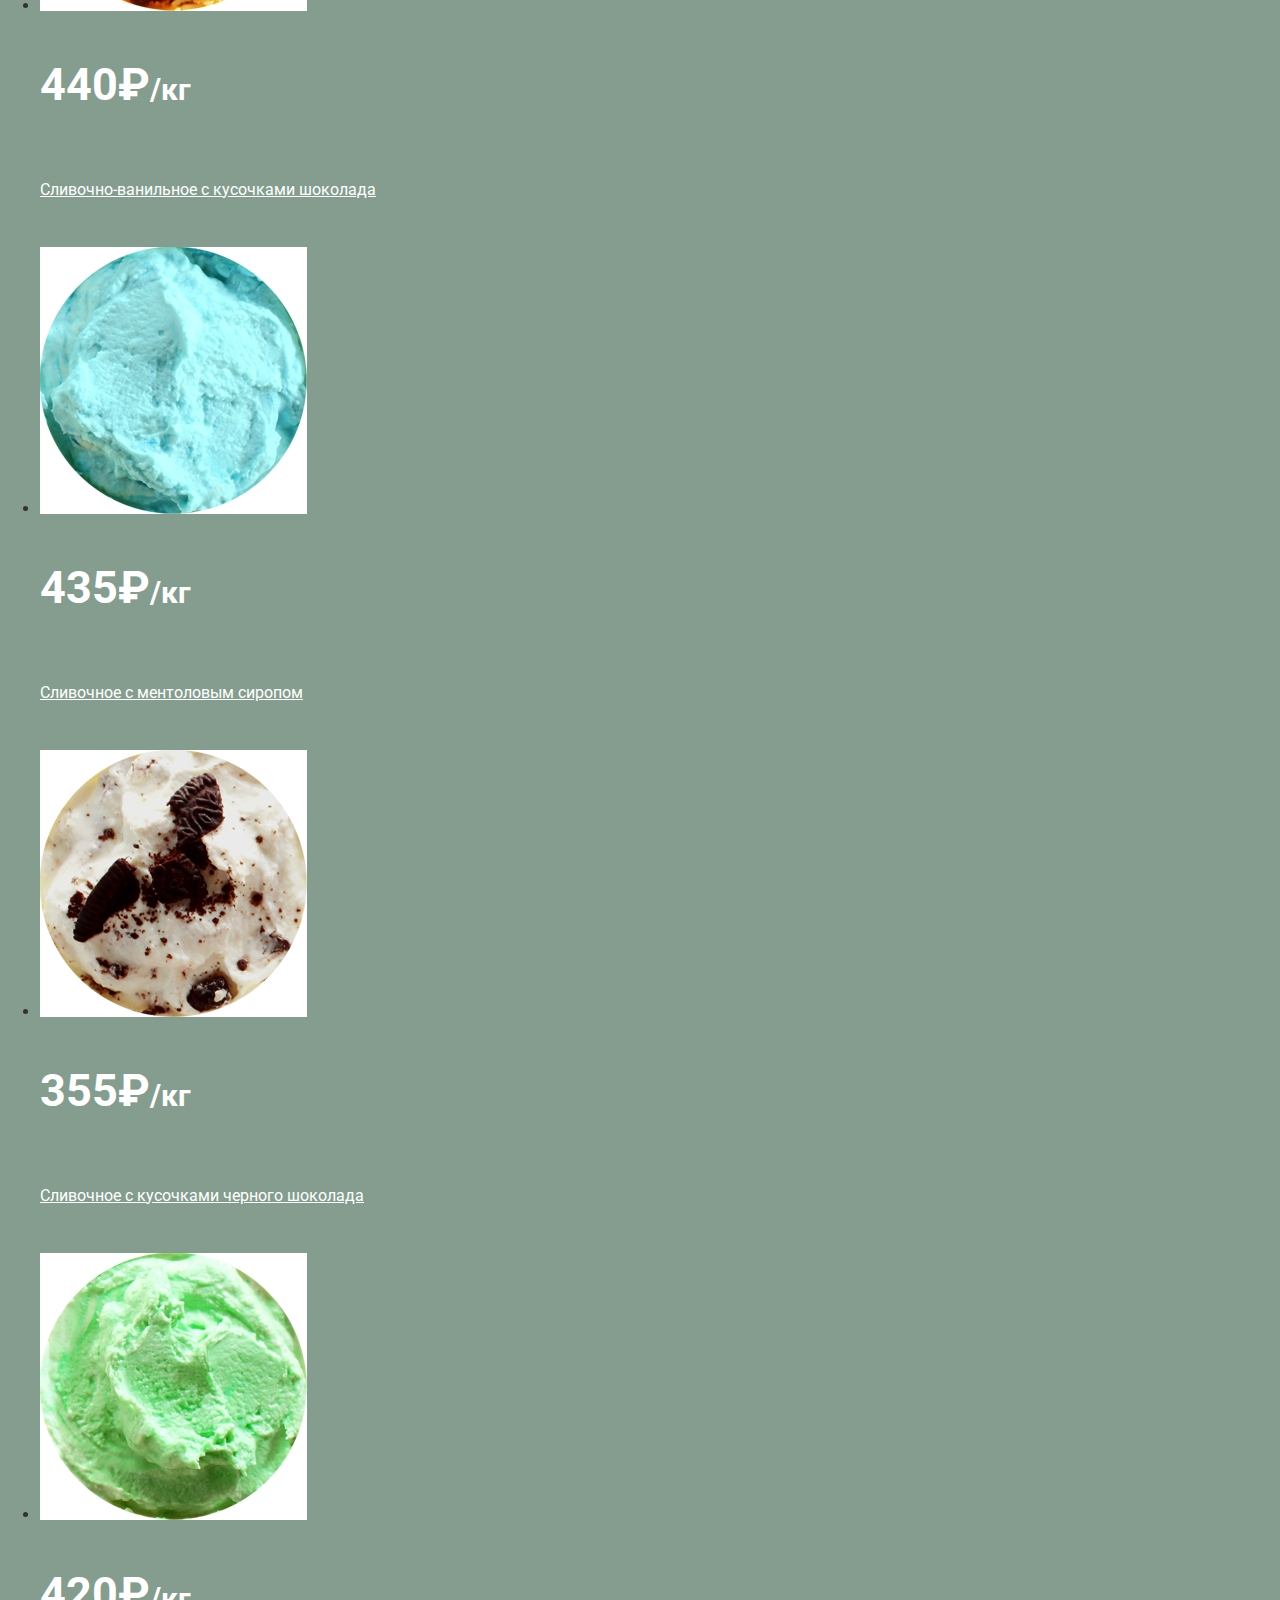
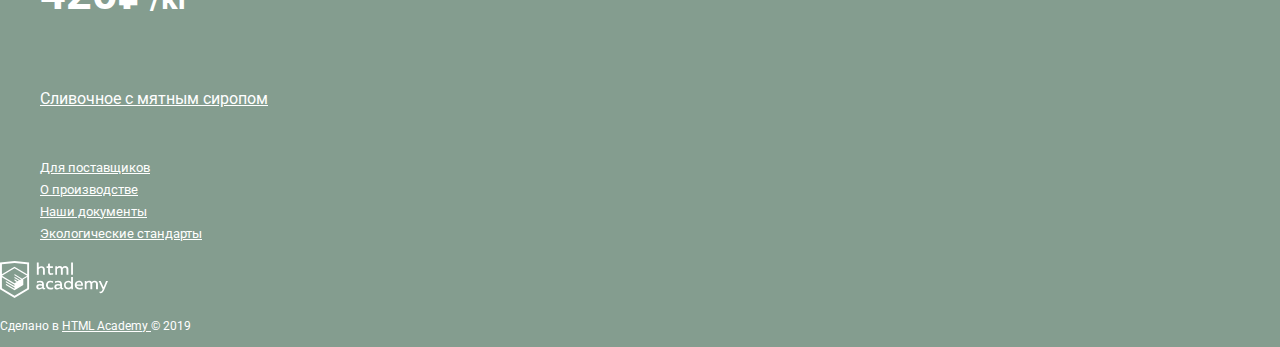
==== commit 0909e028: "css#1. В начале начал делать поп-апы" ====
--- a/catalog.html
+++ b/catalog.html
@@ -4,7 +4,9 @@
 <head>
   <meta charset="utf-8">
   <title>HTML Academy: Глейси</title>
-  <link rel="stylesheet" href="style.css">
+  <link href="https://fonts.googleapis.com/css?family=Roboto:400,700&amp;subset=cyrillic" rel="stylesheet">
+  <link rel="stylesheet" href="css/normalize.css">
+  <link rel="stylesheet" href="css/style.css">
 </head>
 
 <body>
@@ -230,19 +232,19 @@
     <ul class="footer-social">
       <li class="social-button">
         <a class="twitter">
-          <span class="visually hidden">иконка твиттера</span></a>
+          <span class="visually-hidden">иконка твиттера</span></a>
       </li>
       <li class="social-button">
         <a class="instagram">
-        <span class="visually hidden">Instagram</span></a>
-      </li>
-      <li class="social-button">
-        <a class="facebook" alt="Facebook">
-          <span class="visually hidden">Facebook</span></a>
-      </li>
-      <li class="social-button">
-        <a class="vk" alt="VK">
-          <span class="visually hidden">ВКонтакте</span></a>
+          <span class="visually-hidden">Instagram</span></a>
+      </li>
+      <li class="social-button">
+        <a class="facebook">
+          <span class="visually-hidden">Facebook</span></a>
+      </li>
+      <li class="social-button">
+        <a class="vk">
+          <span class="visually-hidden">ВКонтакте</span></a>
       </li>
     </ul>
     <ul class="about">
--- a/css/style.css
+++ b/css/style.css
@@ -0,0 +1,195 @@
+body {
+  margin: 0;
+  padding: 0;
+
+  font-family: "Roboto", Arial, sans-serif;
+  font-size: 16px;
+  line-height: 22px;
+  font-weight: 400;
+  color: #323232;
+  text-transform: none;
+
+  background-color: #849d8f;
+background-position: top center;
+background-repeat: no-repeat;
+}
+
+a {
+  text-decoration: underline;
+}
+
+.main-header-logo {
+  position: relative;
+  left: 27px;
+  top: 9px;
+}
+
+.main-navigation {
+  font-size: 16px;
+  line-height: 18px;
+  color: #ffffff;
+}
+
+.site-navigation > li {
+  position: relative;
+  display: inline-block;
+}
+
+.user-navigation > li {
+  position: relative;
+  display: inline-block;
+}
+
+.site-navigation,
+.user-navigation,
+.catalog-navigation {
+  list-style: none;
+}
+
+.site-navigation a,
+.user-navigation a {
+  color: #ffffff;
+}
+
+.catalog-navigation a {
+  display: none;
+  text-decoration: none;
+  color: #323232;
+  background-color: #f7f6f3;
+}
+
+.site-navigation a:hover,
+.site-navigation a:focus,
+.user-navigation a:hover,
+.user-navigation a:focus {
+  text-decoration: none;
+  color: #323232;
+  background-color: #f7f6f3;
+  /* border-radius: 50px;  */
+}
+
+li:hover .catalog-navigation a {
+  display: block;
+}
+
+
+.features-list {
+  list-style: none;
+}
+
+.visually-hidden {
+  position: absolute;
+  width: 1px;
+  height: 1px;
+  margin: -1px;
+  border: 0;
+  padding: 0;
+  white-space: nowrap;
+  clip-path: inset(100%);
+  clip: rect(0 0 0 0);
+  overflow: hidden;
+}
+
+section.features {
+  background-color: #e6d6ae;
+  background-image: url("../img/bg-wufer.jpg");
+  background-position: 0 0;
+  background-repeat: repeat;
+}
+
+.features h2 {
+  font-size: 24px;
+  line-height: 30px;
+}
+
+.features p {
+  font-size: 16px;
+  line-height: 22px;
+}
+
+.blog {
+  background-color: #ffffff;
+  background-image: url("../img/bg-strawberry.jpg");
+  background-position: 0 0;
+  background-repeat: no-repeat;
+}
+
+.blog p {
+  font-size: 16px;
+  line-height: 22px;
+}
+
+.blog a {
+  font-size: 24px;
+  line-height: 30px;
+  font-weight: bold;
+  color: black;
+}
+
+.subscribe {
+  background-color: #f8f7f4;
+}
+
+.subscribe p {
+  font-size: 16px;
+  line-height: 22px;
+}
+
+.footer-social,
+.about {
+  list-style: none;
+}
+
+.twitter {
+  background-color: #c2cec7;
+  background-image: url("../img/twitter.svg");
+  background-position: 0 0;
+  background-repeat: no-repeat;
+}
+
+.about-link {
+  font-size: 13px;
+  line-height: 18px;
+  color: #ffffff;
+}
+
+.copyright p,
+.copyright a {
+  font-size: 12px;
+  line-height: 18px;
+  color: #ffffff;
+}
+
+.catalog a {
+  font-size: 14px;
+  line-height: 16px;
+  color: #ffffff;
+}
+
+h1 {
+  font-size: 35px;
+  line-height: 41px;
+  font-weight: bold;
+  color: #ffffff;
+}
+
+.ice-cream-item p {
+  font-size: 45px;
+  line-height: 45px;
+  font-weight: bold;
+  color: #ffffff;
+}
+
+.kg {
+  font-size: 30px;
+  line-height: 45px;
+  font-weight: bold;
+  color: #ffffff;
+}
+
+.ice-cream-item a {
+  font-size: 16px;
+  line-height: 22px;
+  font-weight: normal;
+  color: #ffffff;
+}
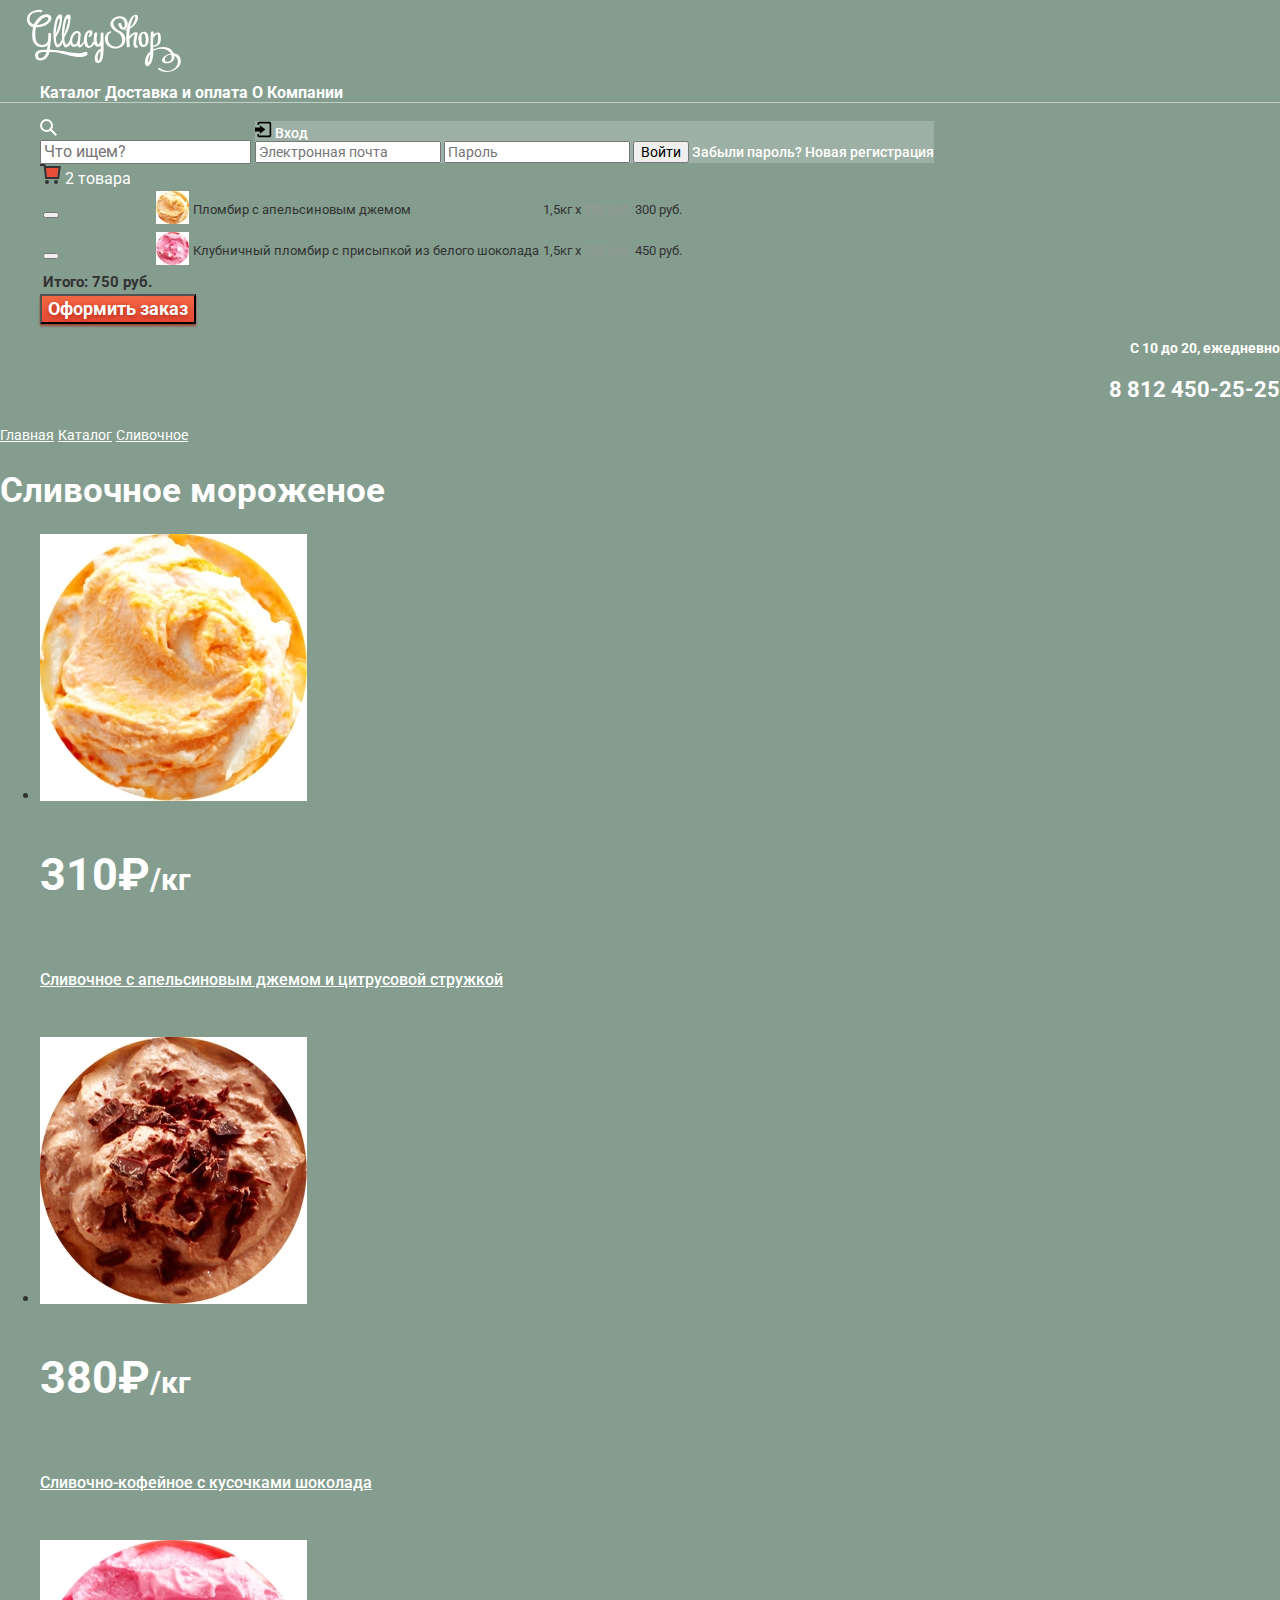
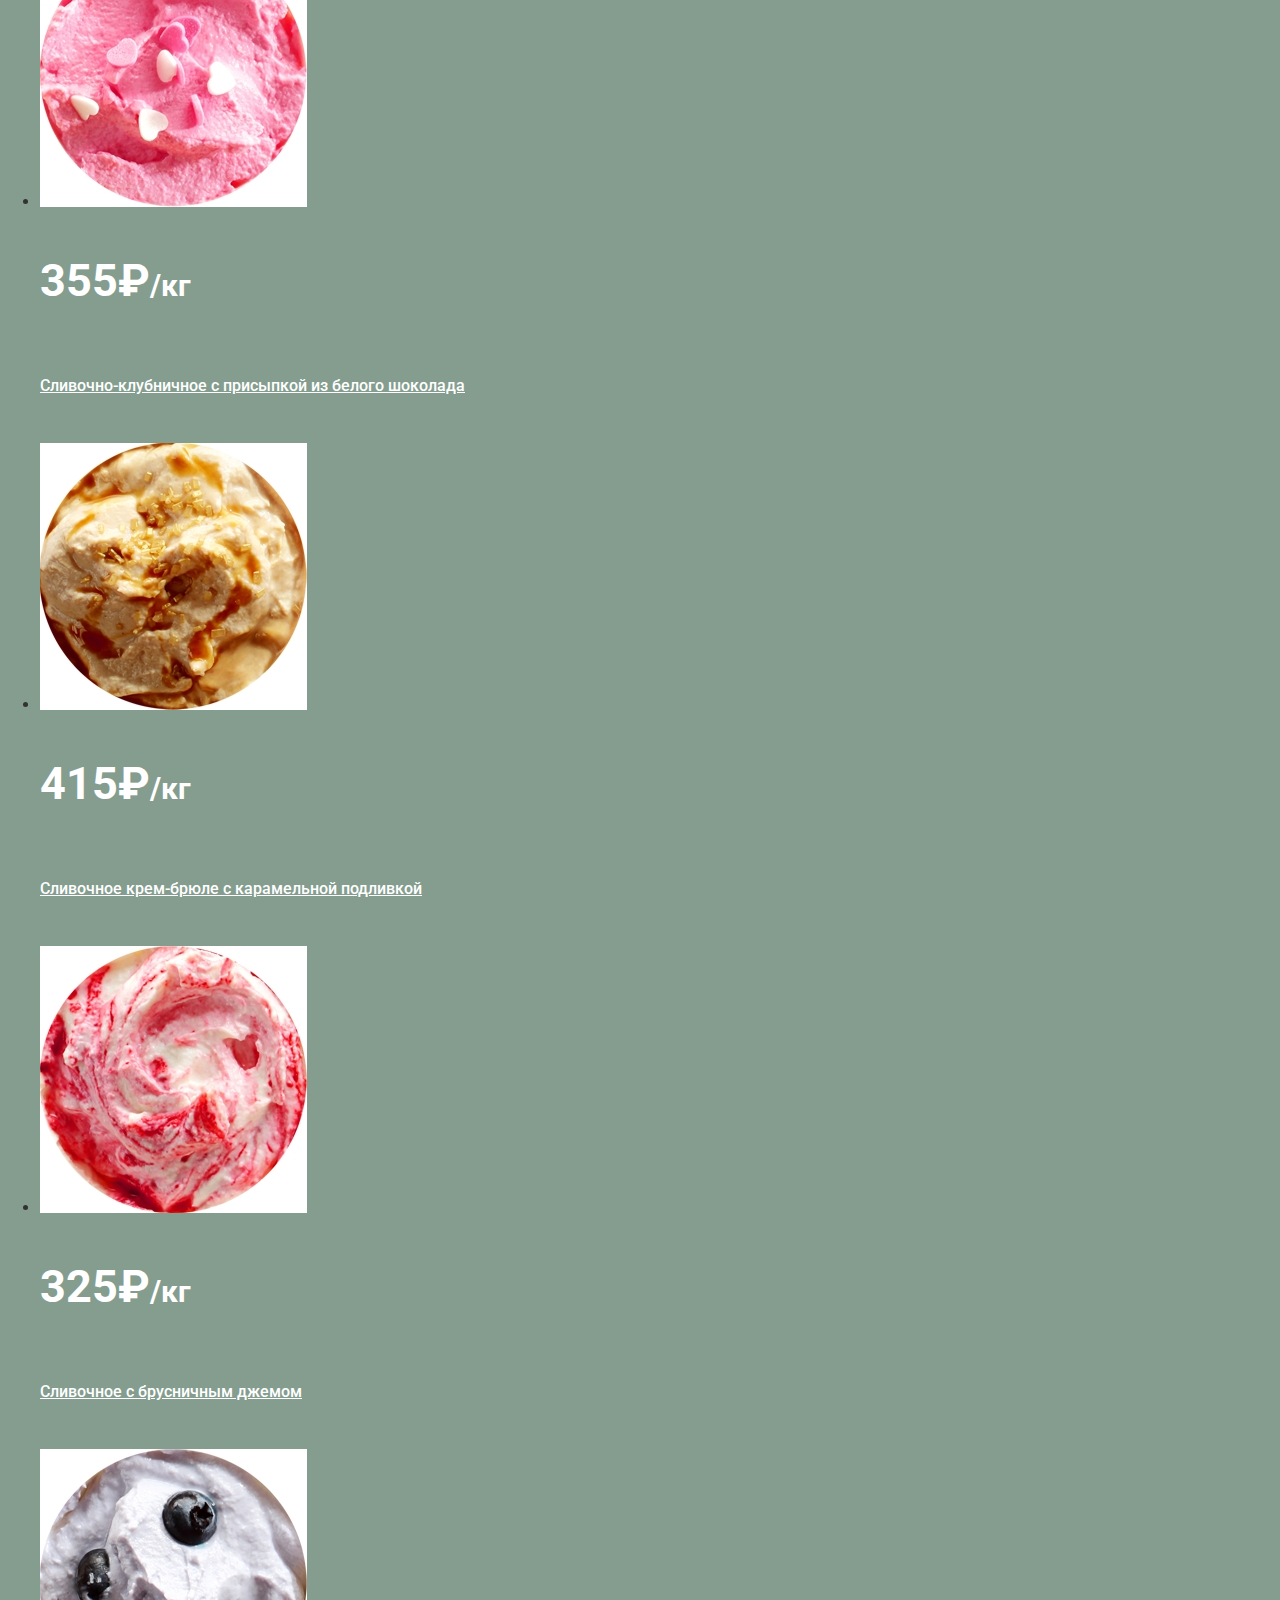
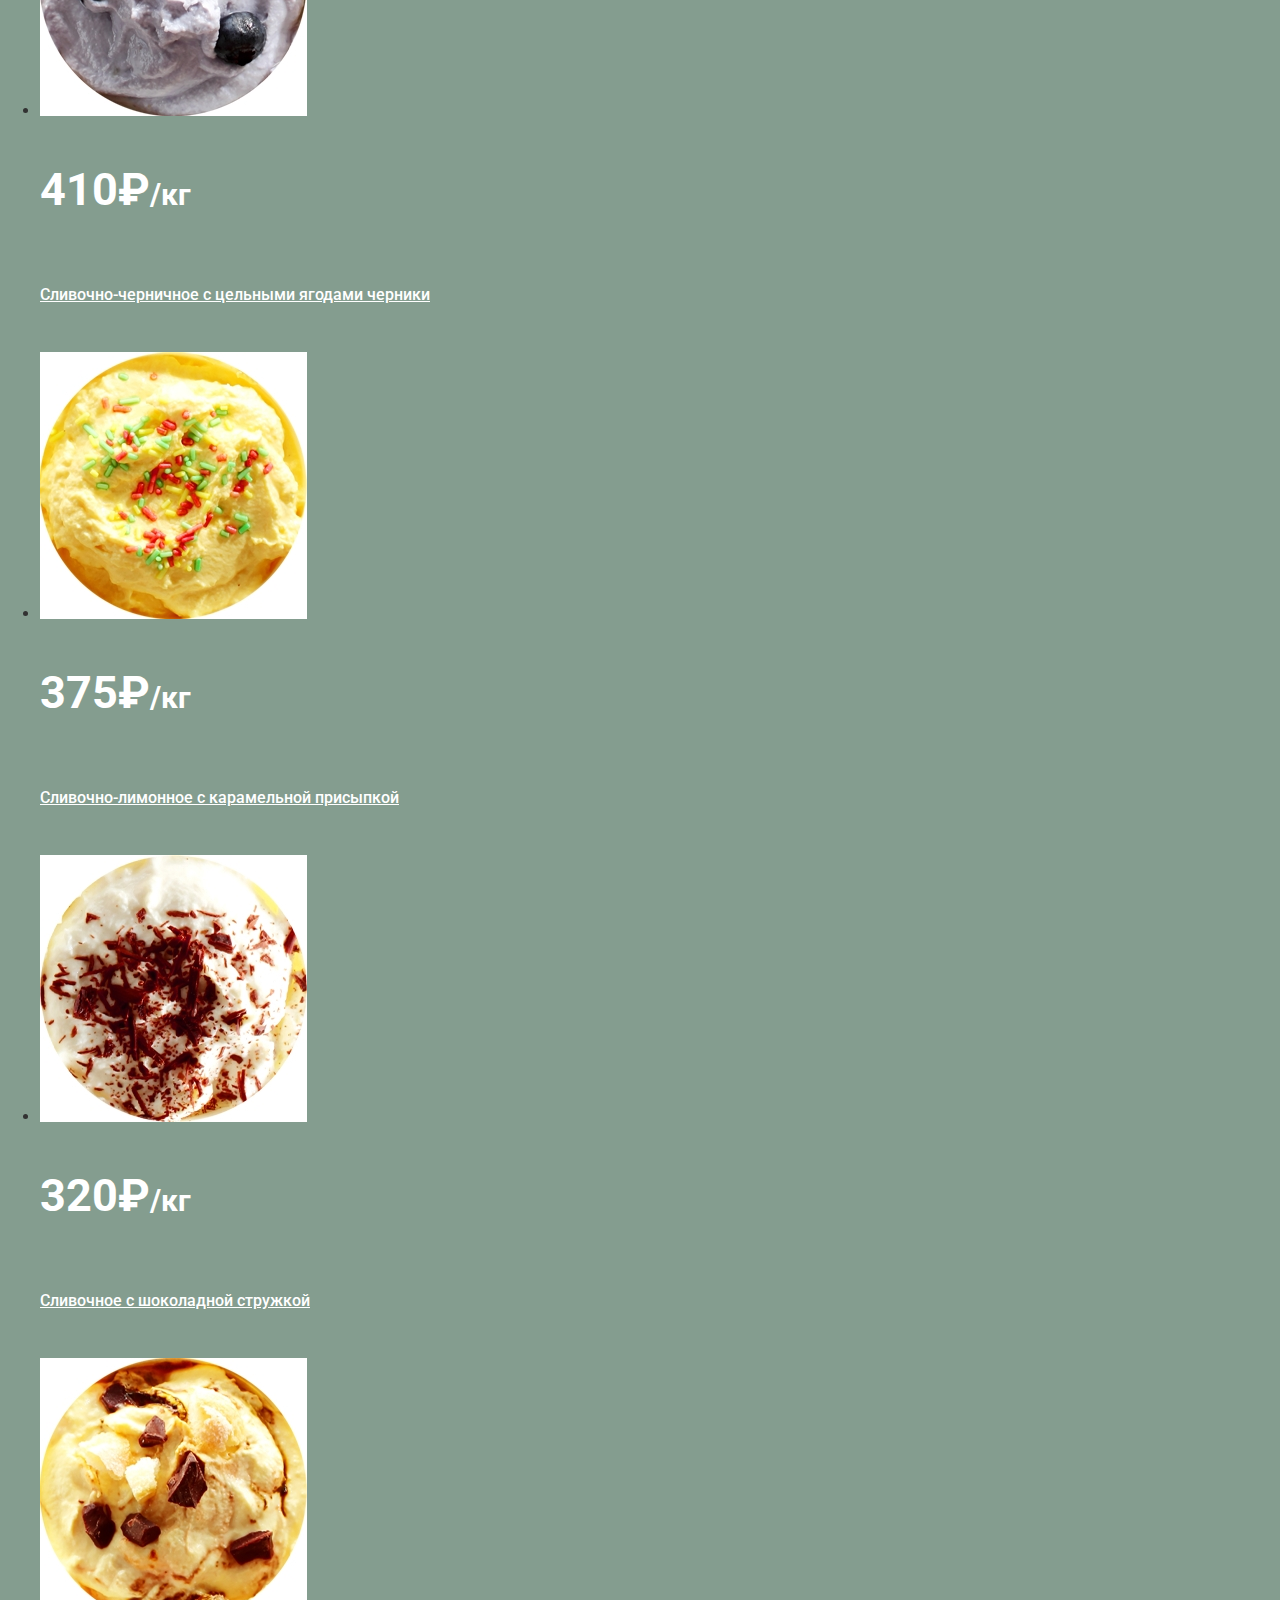
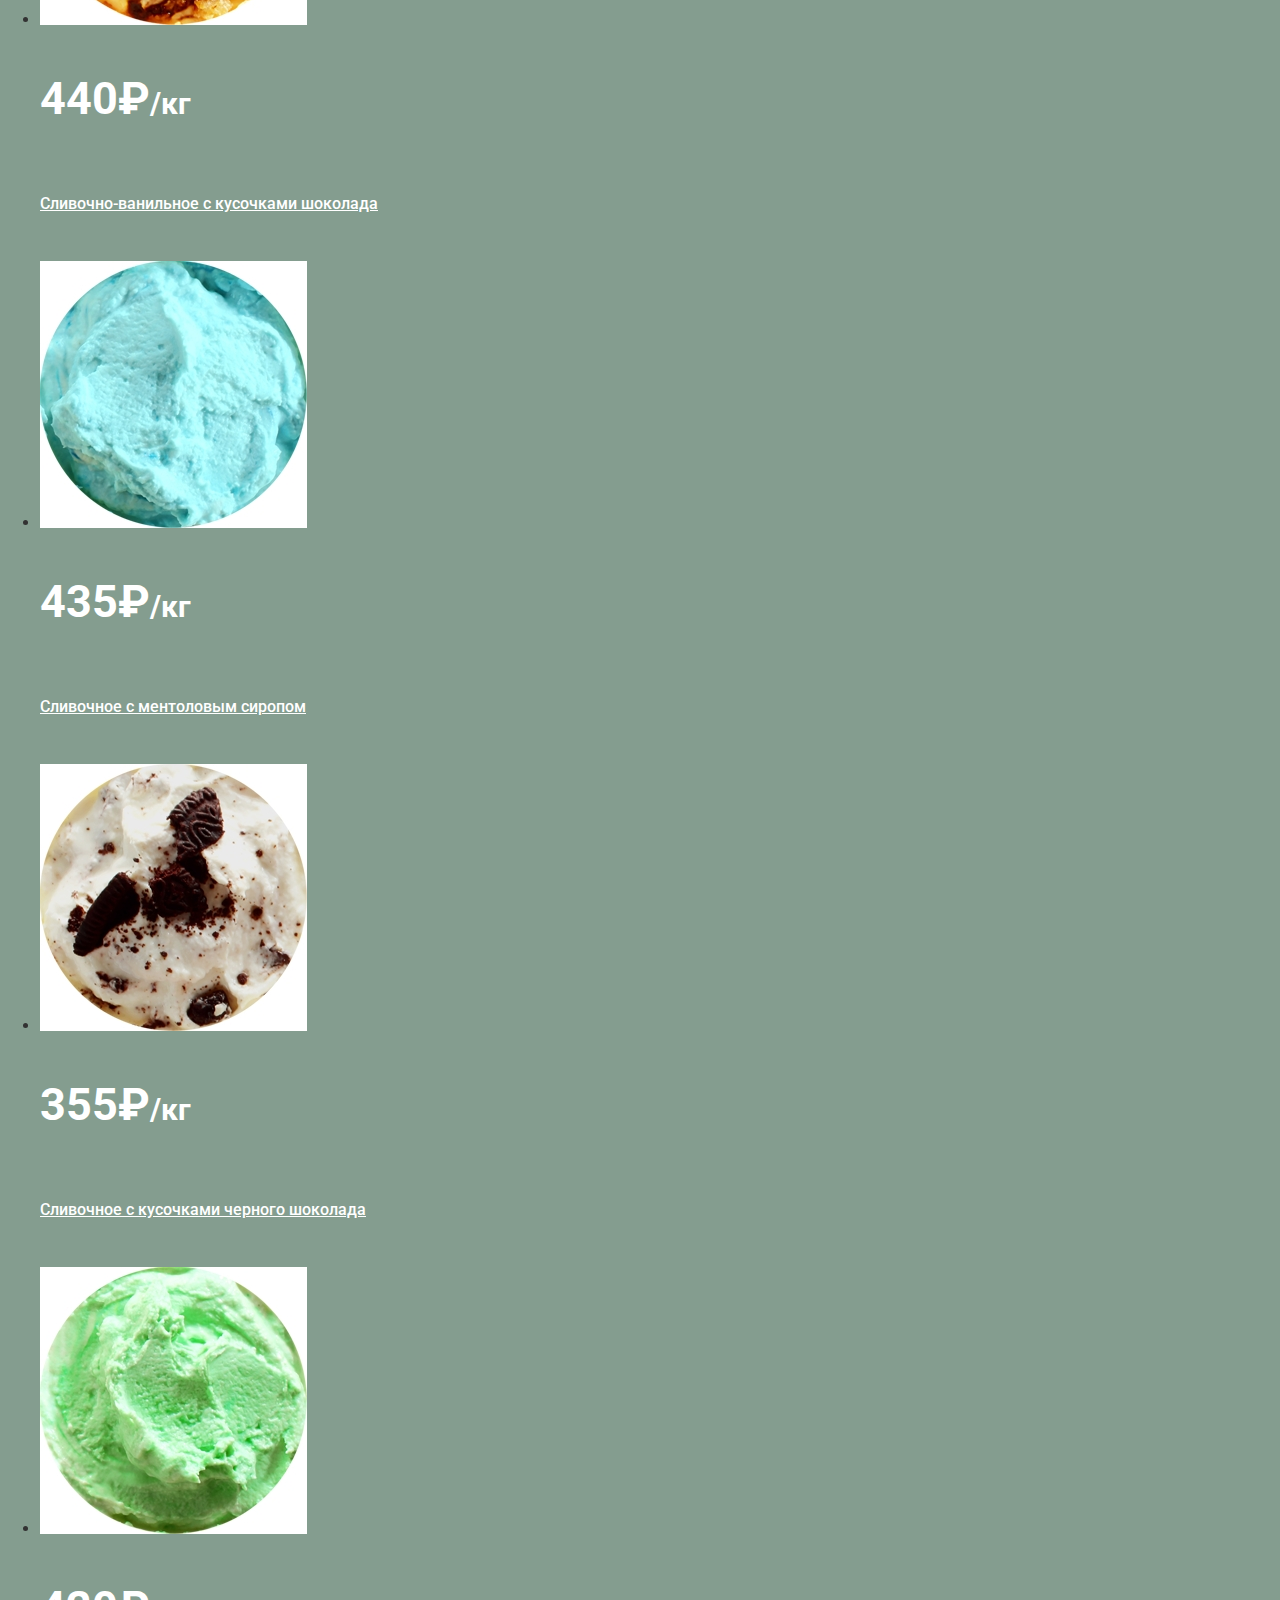
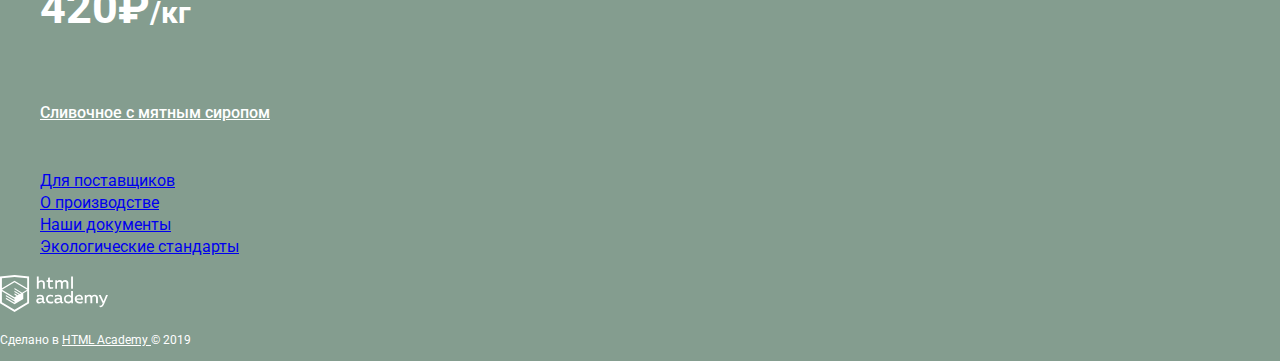
==== commit a5438fd1: "постарался подправить всё!" ====
--- a/catalog.html
+++ b/catalog.html
@@ -4,7 +4,7 @@
 <head>
   <meta charset="utf-8">
   <title>HTML Academy: Глейси</title>
-  <link href="https://fonts.googleapis.com/css?family=Roboto:400,700&amp;subset=cyrillic" rel="stylesheet">
+  <link href="https://fonts.googleapis.com/css?family=Roboto:400,500,700&amp;subset=cyrillic" rel="stylesheet">
   <link rel="stylesheet" href="css/normalize.css">
   <link rel="stylesheet" href="css/style.css">
 </head>
@@ -65,12 +65,12 @@
                 <img src="img/ice-mini-1.jpg" width="33" height="33"
                 alt="картинка пломбира с апельсиновым джемом" />
               </td>
-              <td style="">Пломбир с апельсиновым джемом</td>
-              <td style="">1,5кг x <span class="grey">200 руб.</span></td>
-              <td style="">300 руб.</td>
+              <td class="basket-main">Пломбир с апельсиновым джемом</td>
+              <td class="basket-main">1,5кг x <span class="grey">200 руб.</span></td>
+              <td class="basket-main">300 руб.</td>
             </tr>
             <tr class="row2">
-              <td style="">
+              <td style="busket-main">
                 <button>
                 <!-- крестик. закрытие окна -->
                 </button>
@@ -79,15 +79,15 @@
                 <img src="img/ice-mini-2.jpg" width="33" height="33"
                 alt="картинка клубничного пломбира с присыпкой из белого шоколада" />
               </td>
-              <td style="">Клубничный пломбир с присыпкой из белого шоколада</td>
-              <td style="">1,5кг x <span class="grey">300 руб.</span></td>
-              <td style="">450 руб.</td>
+              <td class="basket-main">Клубничный пломбир с присыпкой из белого шоколада</td>
+              <td class="basket-main">1,5кг x <span class="grey">300 руб.</span></td>
+              <td class="basket-main">450 руб.</td>
             </tr>
             <tr class="row3">
-              <td>Итого: 750 руб.</td>
+              <td class="basket-all">Итого: 750 руб.</td>
             </tr>
           </table>
-          <input type="button" value="Оформить заказ" />
+          <button class="button">Оформить заказ</button>
           </div>
         </li>
       </ul>
@@ -103,12 +103,12 @@
   </header>
 
   <div class="catalog">
-    <a href="index.html">Главная</a>
-    <a href="#">Каталог</a>
-    <a class="active" href="#">Сливочное</a>
+    <a class="link" href="index.html">Главная</a>
+    <a class="link" href="#">Каталог</a>
+    <a>Сливочное</a>
   </div>
 
-  <h1>Сливочное мороженое</h1>
+  <h1 class="title-catalog">Сливочное мороженое</h1>
 
 
   <main class="ice-cream">
@@ -120,7 +120,7 @@
           310₽<span class="kg">/кг</span>
         </p>
         <p>
-          <a href="#">Сливочное с апельсиновым джемом и цитрусовой стружкой</a>
+          <a class="link" href="#">Сливочное с апельсиновым джемом и цитрусовой стружкой</a>
         </p>
       </li>
       <li class="ice-cream-item">
@@ -129,7 +129,7 @@
           380₽<span class="kg">/кг</span>
         </p>
         <p>
-          <a href="#">Сливочно-кофейное с кусочками шоколада</a>
+          <a class="link" href="#">Сливочно-кофейное с кусочками шоколада</a>
         </p>
       </li>
       <li class="ice-cream-item">
@@ -147,7 +147,7 @@
           415₽<span class="kg">/кг</span>
         </p>
         <p>
-          <a href="#">Сливочное крем-брюле с карамельной подливкой</a>
+          <a class="link" href="#">Сливочное крем-брюле с карамельной подливкой</a>
         </p>
       </li>
       <!-- Вторая строка -->
@@ -157,7 +157,7 @@
           325₽<span class="kg">/кг</span>
         </p>
         <p>
-          <a href="#">Сливочное с брусничным джемом</a>
+          <a class="link" href="#">Сливочное с брусничным джемом</a>
         </p>
       </li>
       <li class="ice-cream-item">
@@ -166,7 +166,7 @@
           410₽<span class="kg">/кг</span>
         </p>
         <p>
-          <a href="#">Сливочно-черничное с цельными ягодами черники</a>
+          <a class="link" href="#">Сливочно-черничное с цельными ягодами черники</a>
         </p>
       </li>
       <li class="ice-cream-item">
@@ -175,7 +175,7 @@
           375₽<span class="kg">/кг</span>
         </p>
         <p>
-          <a href="#">Сливочно-лимонное с карамельной присыпкой</a>
+          <a class="link" href="#">Сливочно-лимонное с карамельной присыпкой</a>
         </p>
       </li>
       <li class="ice-cream-item">
@@ -184,7 +184,7 @@
           320₽<span class="kg">/кг</span>
         </p>
         <p>
-          <a href="#">Сливочное с шоколадной стружкой</a>
+          <a class="link" href="#">Сливочное с шоколадной стружкой</a>
         </p>
       </li>
       <!-- Третья строка -->
@@ -194,7 +194,7 @@
           440₽<span class="kg">/кг</span>
         </p>
         <p>
-          <a href="#">Сливочно-ванильное с кусочками шоколада</a>
+          <a class="link" href="#">Сливочно-ванильное с кусочками шоколада</a>
         </p>
       </li>
       <li class="ice-cream-item">
@@ -203,7 +203,7 @@
           435₽<span class="kg">/кг</span>
         </p>
         <p>
-          <a href="#">Сливочное с ментоловым сиропом</a>
+          <a class="link" href="#">Сливочное с ментоловым сиропом</a>
         </p>
       </li>
       <li class="ice-cream-item">
@@ -212,7 +212,7 @@
           355₽<span class="kg">/кг</span>
         </p>
         <p>
-          <a href="#">Сливочное с кусочками черного шоколада</a>
+          <a class="link" href="#">Сливочное с кусочками черного шоколада</a>
         </p>
       </li>
       <li class="ice-cream-item">
@@ -221,7 +221,7 @@
           420₽<span class="kg">/кг</span>
         </p>
         <p>
-          <a href="#">Сливочное с мятным сиропом</a>
+          <a class="link" href="#">Сливочное с мятным сиропом</a>
         </p>
       </li>
     </ul>
@@ -248,12 +248,12 @@
       </li>
     </ul>
     <ul class="about">
-      <li><a class="about-link" href="supplier.html">
+      <li><a class="link" href="supplier.html">
           <!-- иконка сердечка -->
           Для поставщиков</a></li>
-      <li><a class="about-link" href="aboutus.html">О производстве</a></li>
-      <li><a class="about-link" href="docs.html">Наши документы</a></li>
-      <li><a class="about-link" href="eco.html">Экологические стандарты</a></li>
+      <li><a class="link" href="aboutus.html">О производстве</a></li>
+      <li><a class="link" href="docs.html">Наши документы</a></li>
+      <li><a class="link" href="eco.html">Экологические стандарты</a></li>
     </ul>
     <div class="copyright">
       <a class="copyright-button" href="https://htmlacademy.ru/intensive/htmlcss">
--- a/css/style.css
+++ b/css/style.css
@@ -30,6 +30,11 @@
   color: #ffffff;
 }
 
+.site-navigation {
+  font-weight: bold;
+  border-bottom: 1px solid rgba(255, 255, 255, 0.5);
+}
+
 .site-navigation > li {
   position: relative;
   display: inline-block;
@@ -49,11 +54,15 @@
 .site-navigation a,
 .user-navigation a {
   color: #ffffff;
-}
-
-.catalog-navigation a {
+  text-decoration: none;
+}
+
+.catalog-navigation {
+  position: absolute;
   display: none;
   text-decoration: none;
+  font-size: 14px;
+  line-height: 1.14;
   color: #323232;
   background-color: #f7f6f3;
 }
@@ -68,10 +77,25 @@
   /* border-radius: 50px;  */
 }
 
-li:hover .catalog-navigation a {
+li:hover .catalog-navigation {
   display: block;
-}
-
+  color: #323232;
+}
+
+
+.timeandphone {
+  font-size: 14px;
+  font-weight: bold;
+  line-height: 16px;
+  text-align: right;
+  color: #ffffff;
+}
+
+.phone {
+  font-size: 22px;
+  font-weight: 700;
+  line-height: 24px;
+}
 
 .features-list {
   list-style: none;
@@ -99,6 +123,7 @@
 
 .features h2 {
   font-size: 24px;
+  font-weight: 500;
   line-height: 30px;
 }
 
@@ -117,13 +142,14 @@
 .blog p {
   font-size: 16px;
   line-height: 22px;
+  font-weight: 500;
 }
 
 .blog a {
   font-size: 24px;
   line-height: 30px;
-  font-weight: bold;
-  color: black;
+  font-weight: 700;
+  color: #323232;
 }
 
 .subscribe {
@@ -133,6 +159,7 @@
 .subscribe p {
   font-size: 16px;
   line-height: 22px;
+  color: #5a5a5a;
 }
 
 .footer-social,
@@ -166,7 +193,7 @@
   color: #ffffff;
 }
 
-h1 {
+h1.title-catalog {
   font-size: 35px;
   line-height: 41px;
   font-weight: bold;
@@ -190,6 +217,55 @@
 .ice-cream-item a {
   font-size: 16px;
   line-height: 22px;
-  font-weight: normal;
-  color: #ffffff;
-}
+  font-weight: 500;
+  color: #ffffff;
+}
+
+a.link:hover,
+a.link:focus,
+a.link:active {
+  color: #ffbc9e;
+}
+
+a.white-link:hover,
+a.white-link:focus,
+a.white-link:active {
+color: #e84d37;
+}
+
+.basket-main {
+  font-size: 13px;
+  font-weight: 400;
+  line-height: 16px;
+  color: #323232;
+}
+
+.basket-main .grey {
+  color: #999999;
+}
+
+.basket-all {
+  font-size: 15px;
+  font-weight: 700;
+  line-height: 18px;
+  color: #323232;
+}
+
+.login-link {
+  color: #ffffff;
+  font-size: 14px;
+  font-weight: 500;
+  line-height: 16px;
+  background-color: rgba(255, 255, 255, 0.2);
+}
+
+button.button {
+  text-shadow: 0 2px 5px rgba(160, 32, 11, 0.76);
+  font-size: 18px;
+  font-weight: 700;
+  line-height: 24px;
+  color: #ffffff;
+  box-shadow: 0 2px 2px rgba(172, 16, 0, 0.64);
+background-color: #e84d37;
+background-image: linear-gradient(to top, #e74a35 0%, #f26843 100%);
+}
